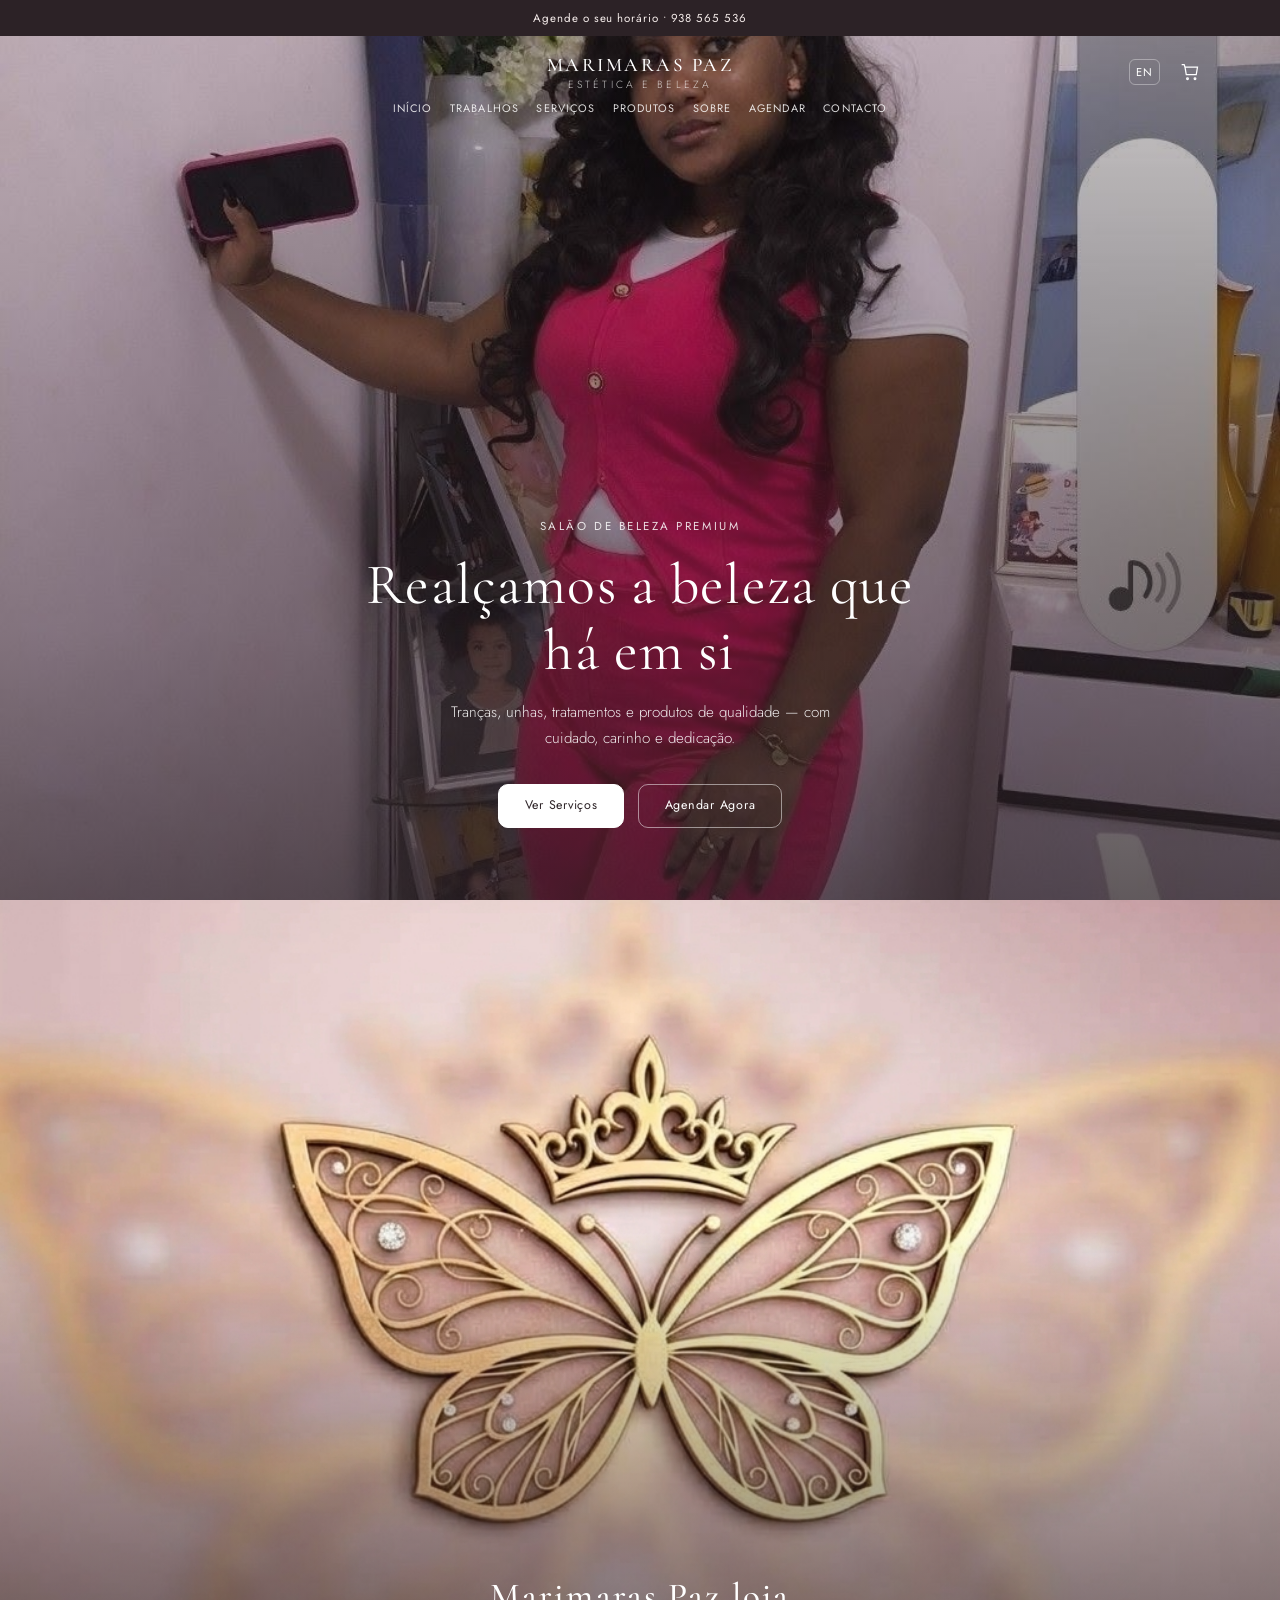
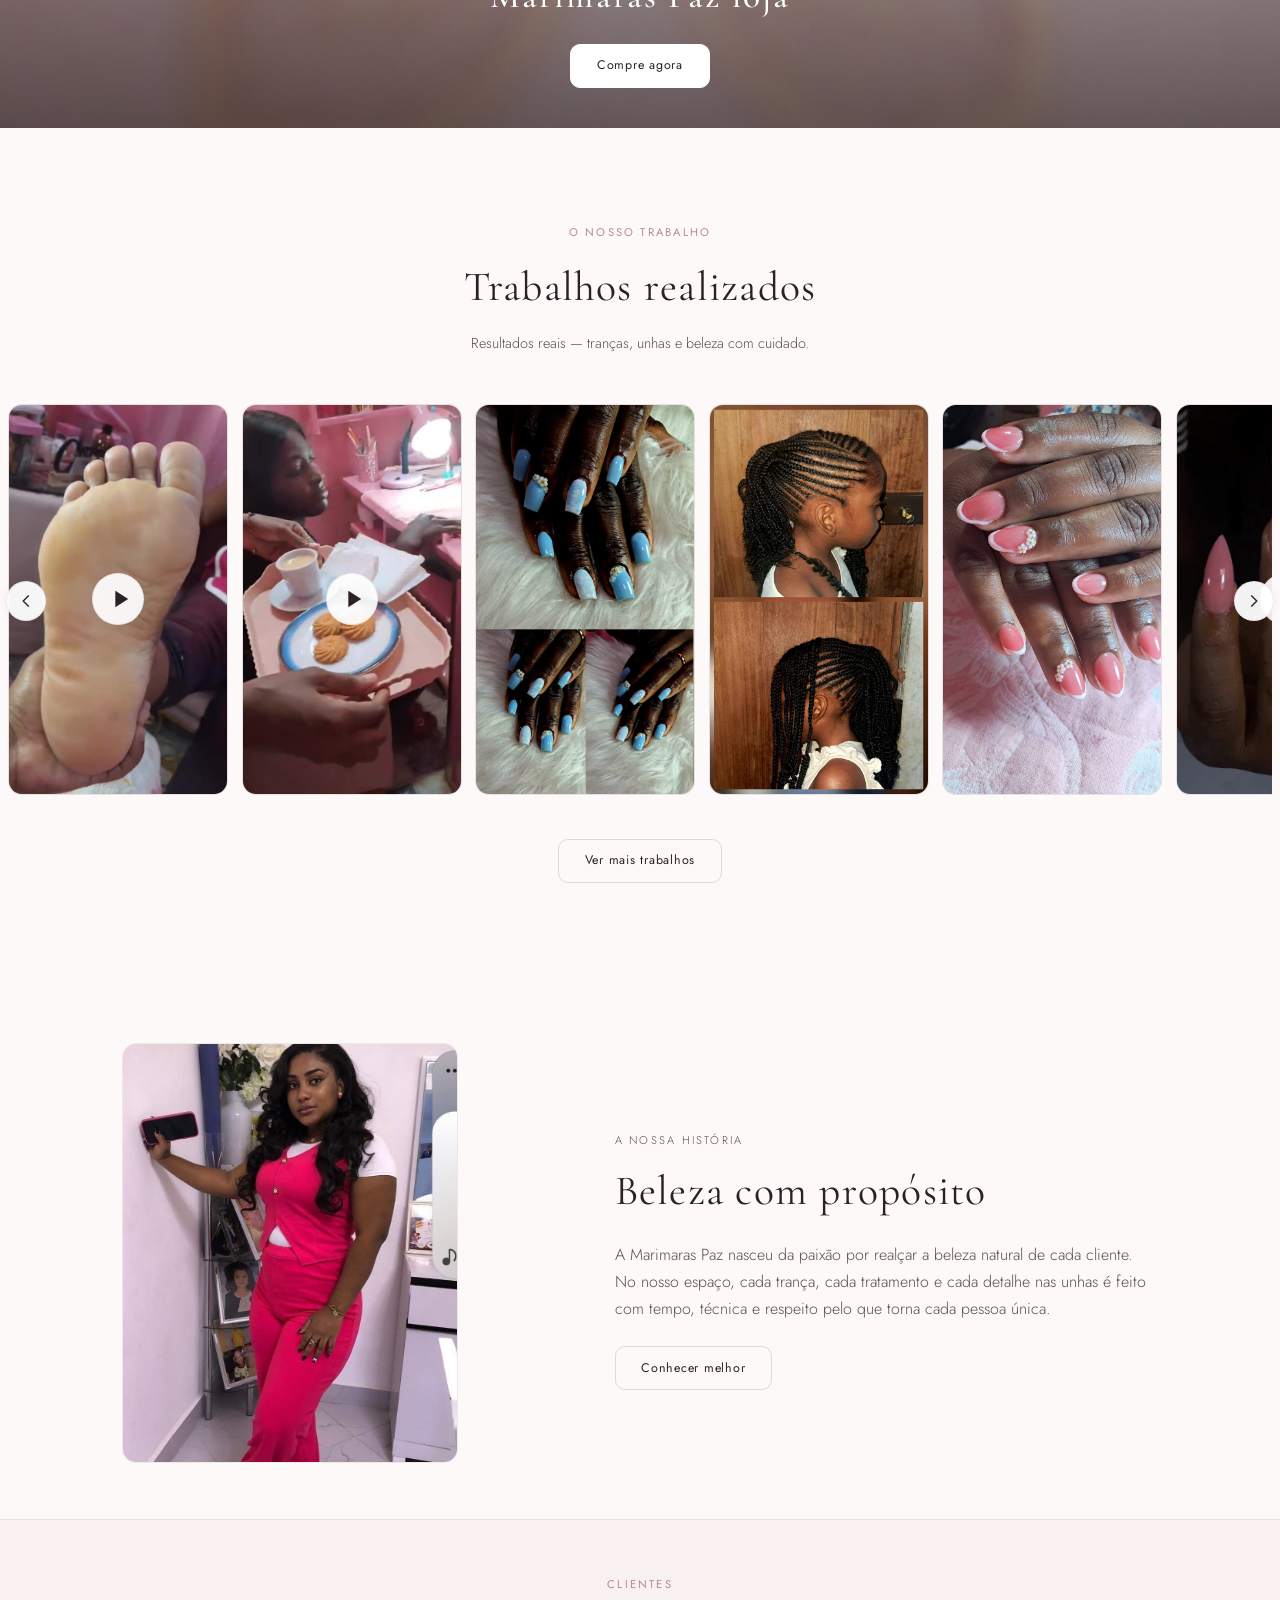
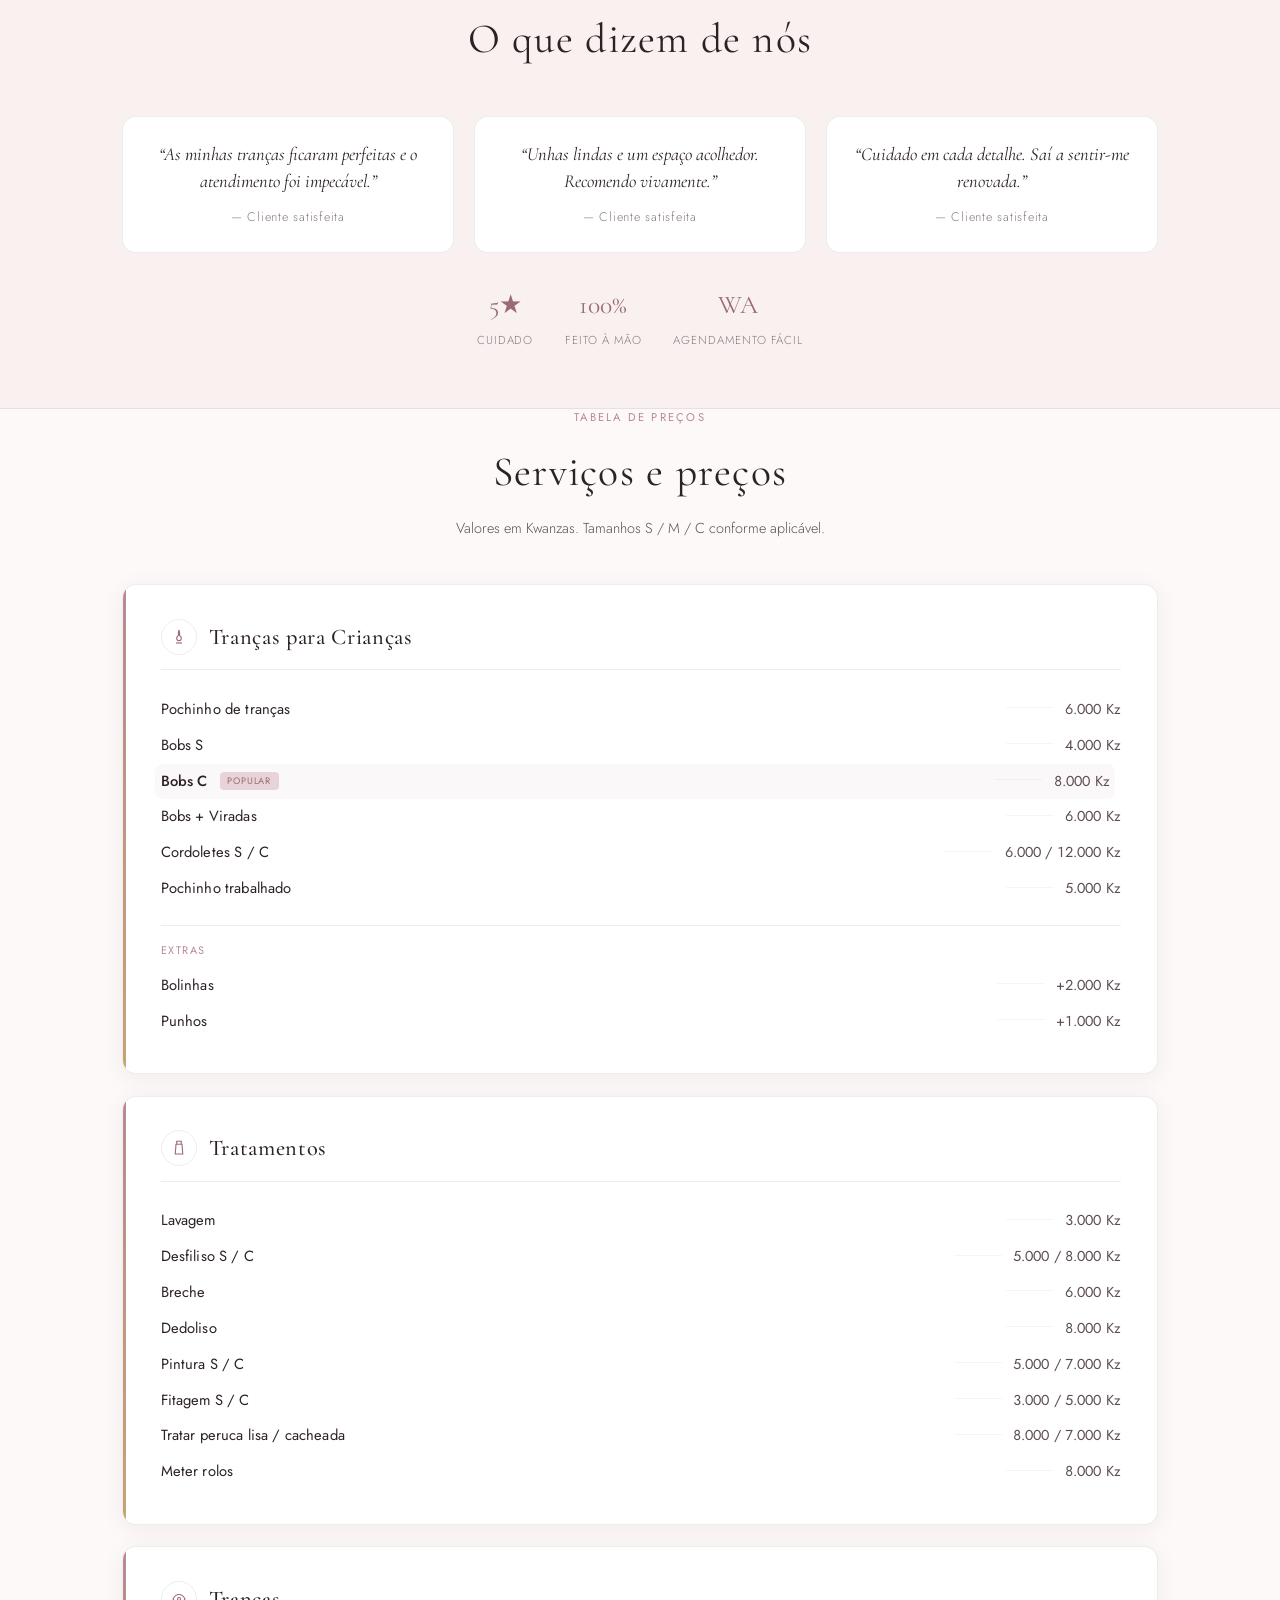
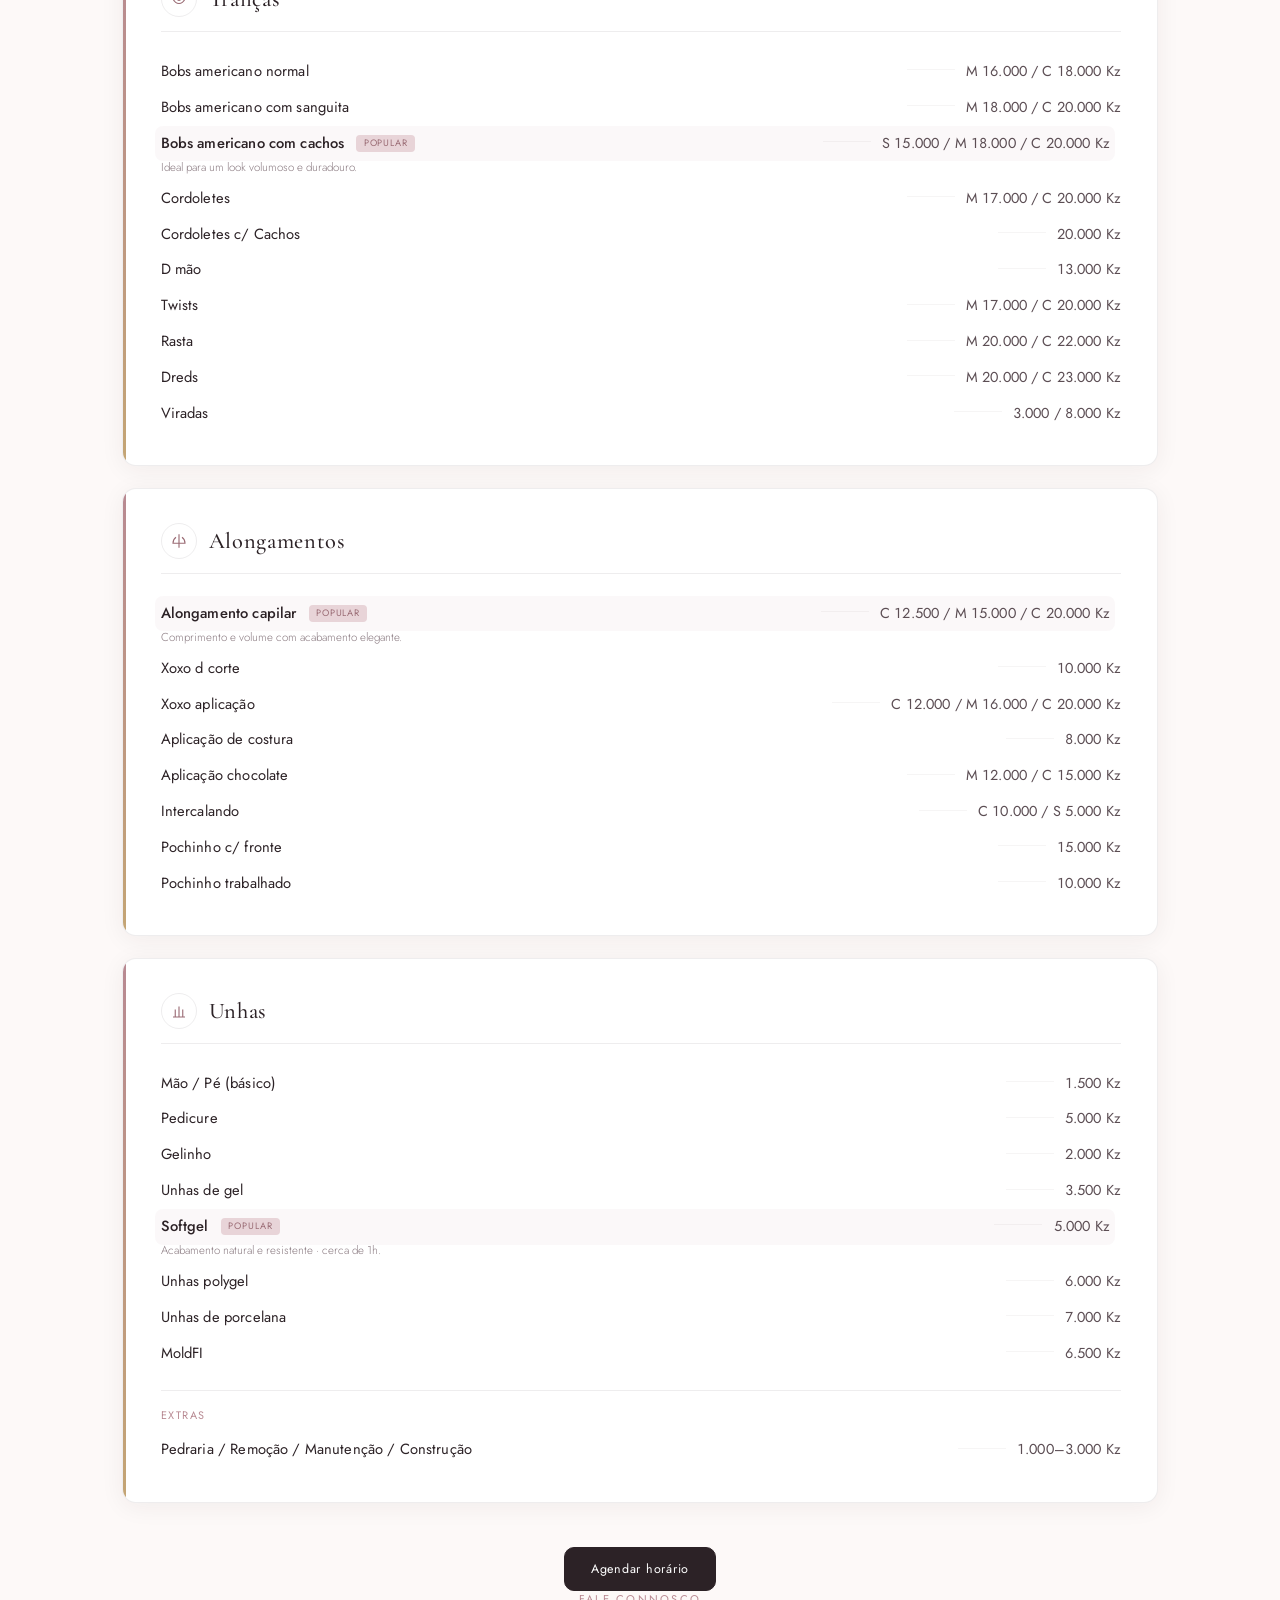
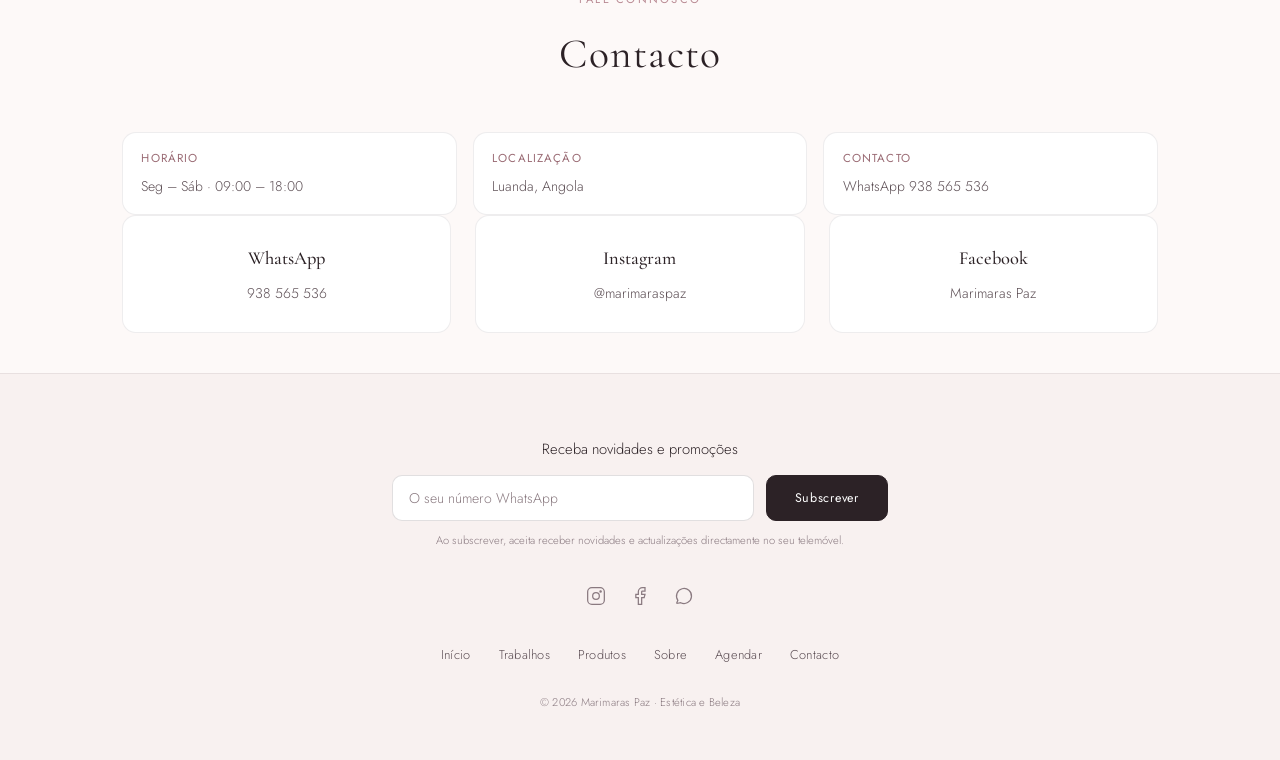
==== Marimaraspaz/index.html @ 2e81cbb5 "up" ====
<!DOCTYPE html>
<html lang="pt">
<head>
  <meta charset="UTF-8">
  <meta name="viewport" content="width=device-width, initial-scale=1.0">
  <meta name="description" content="Marimaras Paz Estética e Beleza — Salão de beleza premium em Angola. Tranças, unhas, tratamentos e produtos de qualidade.">
  <meta property="og:title" content="Marimaras Paz | Estética e Beleza">
  <meta property="og:description" content="Tranças, unhas, tratamentos e produtos — com cuidado, carinho e dedicação.">
  <meta property="og:image" content="assets/logo.jpg">
  <meta property="og:type" content="website">
  <meta name="theme-color" content="#B88992">
  <title>Marimaras Paz | Estética e Beleza</title>
  <script type="application/ld+json">
  {
    "@context": "https://schema.org",
    "@type": "BeautySalon",
    "name": "Marimaras Paz",
    "description": "Estética e beleza — tranças, unhas, tratamentos e produtos.",
    "url": "https://marimaraspaz.workers.dev/",
    "telephone": "+244938565536",
    "image": "assets/logo.jpg",
    "address": {
      "@type": "PostalAddress",
      "addressLocality": "Luanda",
      "addressCountry": "AO"
    },
    "openingHoursSpecification": {
      "@type": "OpeningHoursSpecification",
      "dayOfWeek": ["Monday","Tuesday","Wednesday","Thursday","Friday","Saturday"],
      "opens": "09:00",
      "closes": "18:00"
    }
  }
  </script>
  <link rel="preconnect" href="https://fonts.googleapis.com">
  <link rel="preconnect" href="https://fonts.gstatic.com" crossorigin>
  <link href="https://fonts.googleapis.com/css2?family=Cormorant+Garamond:ital,wght@0,300;0,400;0,500;0,600;1,400&family=Jost:wght@300;400;500&display=swap" rel="stylesheet">
    <link rel="icon" href="assets/favicon.ico" sizes="any">
  <link rel="icon" type="image/png" sizes="32x32" href="assets/favicon-32.png">
  <link rel="icon" type="image/png" sizes="16x16" href="assets/favicon-16.png">
  <link rel="apple-touch-icon" sizes="180x180" href="assets/apple-touch-icon.png">
  <link rel="manifest" href="site.webmanifest">
  <link rel="stylesheet" href="styles.css">
</head>
<body class="page-home">
  <div class="announce-bar" id="announceBar">
    <a href="booking.html" class="announce-link" data-i18n="announce">Agende o seu horário • 938 565 536</a>
  </div>

  <header class="site-header" id="siteHeader">
    <div class="header-inner">
      <button class="hamburger" id="hamburger" aria-label="Menu" aria-expanded="false">
        <span class="ham-line"></span>
        <span class="ham-line"></span>
        <span class="ham-line"></span>
      </button>

      <a href="index.html" class="brand">
        <span class="brand-primary">MARIMARAS PAZ</span>
        <span class="brand-secondary">ESTÉTICA E BELEZA</span>
      </a>

      <nav class="desktop-nav" aria-label="Principal">
        <a href="index.html" data-i18n="nav_home">Início</a>
        <a href="works.html" data-i18n="nav_works">Trabalhos</a>
        <a href="#servicos" data-i18n="nav_services">Serviços</a>
        <a href="products.html" data-i18n="nav_products">Produtos</a>
        <a href="about.html" data-i18n="nav_about">Sobre</a>
        <a href="booking.html" data-i18n="nav_book">Agendar</a>
        <a href="#contacto" data-i18n="nav_contact">Contacto</a>
      </nav>

      <div class="header-actions">
        <button class="lang-toggle" id="langToggle" aria-label="Toggle language">EN</button>
        <button class="cart-btn" id="cartBtn" aria-label="Carrinho">
          <svg width="20" height="20" viewBox="0 0 24 24" fill="none" stroke="currentColor" stroke-width="1.5"><path d="M6 6h15l-1.5 9h-12z"/><circle cx="9" cy="20" r="1"/><circle cx="18" cy="20" r="1"/><path d="M6 6L5 3H2"/></svg>
          <span class="cart-count" data-count="0"></span>
        </button>
      </div>
    </div>
  </header>

  <!-- Mobile Drawer -->
  <div class="drawer-overlay" id="drawerOverlay"></div>
  <aside class="drawer" id="drawer" aria-hidden="true">
    <div class="drawer-header">
      <div class="drawer-brand">
        <span class="brand-primary">MARIMARAS PAZ</span>
        <span class="brand-secondary">ESTÉTICA E BELEZA</span>
      </div>
      <button class="drawer-close" id="drawerClose" aria-label="Fechar">
        <svg width="22" height="22" viewBox="0 0 24 24" fill="none" stroke="currentColor" stroke-width="1.5"><path d="M18 6L6 18M6 6l12 12"/></svg>
      </button>
    </div>
    <nav class="drawer-nav">
      <a href="index.html" data-i18n="nav_home">Início</a>
      <a href="works.html" data-i18n="nav_works">Trabalhos</a>
      <a href="#servicos" data-i18n="nav_services">Serviços</a>
      <a href="products.html" data-i18n="nav_products">Produtos</a>
      <a href="about.html" data-i18n="nav_about">Sobre</a>
        <a href="booking.html" data-i18n="nav_book">Agendar</a>
      <a href="#contacto" data-i18n="nav_contact">Contacto</a>
    </nav>
    <div class="drawer-footer">
      <a href="booking.html" class="btn btn-primary" data-i18n="cta_book">Agendar horário</a>
      <div class="drawer-social">
        <a href="https://www.instagram.com/marimaraspaz/" target="_blank" rel="noopener" aria-label="Instagram">
          <svg width="20" height="20" viewBox="0 0 24 24" fill="none" stroke="currentColor" stroke-width="1.5"><rect x="2" y="2" width="20" height="20" rx="5"/><circle cx="12" cy="12" r="4"/><circle cx="17.5" cy="6.5" r="0.8" fill="currentColor"/></svg>
        </a>
        <a href="https://www.facebook.com/profile.php?id=61579383685594" target="_blank" rel="noopener" aria-label="Facebook">
          <svg width="20" height="20" viewBox="0 0 24 24" fill="none" stroke="currentColor" stroke-width="1.5"><path d="M18 2h-3a5 5 0 0 0-5 5v3H7v4h3v8h4v-8h3l1-4h-4V7a1 1 0 0 1 1-1h3z"/></svg>
        </a>
      </div>
    </div>
  </aside>

  <!-- Cart Panel -->
  <div class="cart-overlay" id="cartOverlay"></div>
  <aside class="cart-panel" id="cartPanel">
    <div class="cart-header">
      <h2 data-i18n="cart_title">Carrinho</h2>
      <button class="cart-close" id="cartClose" aria-label="Fechar">
        <svg width="20" height="20" viewBox="0 0 24 24" fill="none" stroke="currentColor" stroke-width="1.5"><path d="M18 6L6 18M6 6l12 12"/></svg>
      </button>
    </div>
    <div class="cart-items" id="cartItems">
      <p class="cart-empty" data-i18n="cart_empty">O seu carrinho está vazio</p>
    </div>
    <div class="cart-footer">
      <div class="cart-total">
        <span data-i18n="cart_total">Total</span>
        <span id="cartTotal">0 Kz</span>
      </div>
      <a href="checkout.html" class="btn btn-primary" data-i18n="cart_checkout">Finalizar compra</a>
      <button type="button" class="btn btn-ghost" id="clearCartBtn" data-i18n="cart_clear">Limpar carrinho</button>
      <button type="button" class="btn btn-ghost cart-continue" data-close-cart data-i18n="cart_continue">Continuar a comprar</button>
    </div>
  </aside>

  <main>
    <!-- Hero: image first, then video -->
    <section class="hero" id="inicio">
      <div class="hero-media">
        <img src="assets/hero.jpg" alt="Marimaras Paz" id="heroImg">
        <video id="heroVideo" muted loop playsinline webkit-playsinline autoplay preload="auto" disablepictureinpicture>
          <source src="assets/salon-tour.mp4" type="video/mp4">
        </video>
      </div>
      <div class="hero-overlay"></div>
      <div class="hero-content">
        <p class="hero-eyebrow" data-i18n="hero_eyebrow">Salão de Beleza Premium</p>
        <h1 class="hero-title" data-i18n="hero_title">Realçamos a beleza que há em si</h1>
        <p class="hero-sub" data-i18n="hero_sub">Tranças, unhas, tratamentos e produtos de qualidade — com cuidado, carinho e dedicação.</p>
        <div class="hero-ctas">
          <a href="#servicos" class="btn btn-primary" data-i18n="cta_services">Ver Serviços</a>
          <a href="booking.html" class="btn btn-outline" data-i18n="cta_now">Agendar Agora</a>
        </div>
      </div>
    </section>

    <!-- Store full-bleed card -->
    <section class="store-section" id="loja">
      <div class="store-card">
        <img src="assets/loja.jpeg" alt="Marimaras Paz Loja">
        <div class="store-card-overlay"></div>
        <div class="store-card-content">
          <h2 class="store-card-title" data-i18n="store_title">Marimaras Paz loja</h2>
          <a href="products.html" class="btn btn-primary" data-i18n="cta_shop">Compre agora</a>
        </div>
      </div>
    </section>

    <!-- Works carousel -->
    <section class="works-teaser" id="trabalhos">
      <div class="container">
        <header class="section-header">
          <p class="section-eyebrow" data-i18n="works_eyebrow">O nosso trabalho</p>
          <h2 class="section-title" data-i18n="works_title">Trabalhos realizados</h2>
          <p class="section-desc" data-i18n="works_desc">Resultados reais — tranças, unhas e beleza com cuidado.</p>
        </header>
      </div>

      <div class="works-carousel-wrap">
        <button type="button" class="works-nav works-nav-prev" id="worksPrev" aria-label="Anterior">
          <svg width="22" height="22" viewBox="0 0 24 24" fill="none" stroke="currentColor" stroke-width="1.5"><path d="M15 18l-6-6 6-6"/></svg>
        </button>
        <button type="button" class="works-nav works-nav-next" id="worksNext" aria-label="Seguinte">
          <svg width="22" height="22" viewBox="0 0 24 24" fill="none" stroke="currentColor" stroke-width="1.5"><path d="M9 18l6-6-6-6"/></svg>
        </button>

        <div class="works-carousel" id="worksCarousel">
          <div class="works-slide works-slide-video" data-video="assets/work-pedicure.mp4">
            <img src="assets/poster-pedi.jpg" alt="Pedicure" loading="lazy">
            <button type="button" class="works-play" aria-label="Reproduzir vídeo">
              <svg width="28" height="28" viewBox="0 0 24 24" fill="currentColor"><path d="M8 5v14l11-7z"/></svg>
            </button>
            <video preload="none" playsinline></video>
          </div>
          <div class="works-slide works-slide-video" data-video="assets/work-hospitality.mp4">
            <img src="assets/poster-hospitality.jpg" alt="Hospitalidade — café e biscoitos" loading="lazy">
            <button type="button" class="works-play" aria-label="Reproduzir vídeo">
              <svg width="28" height="28" viewBox="0 0 24 24" fill="currentColor"><path d="M8 5v14l11-7z"/></svg>
            </button>
            <video preload="none" playsinline></video>
          </div>

          <div class="works-slide"><img src="assets/w-nails-blue-floral.jpg" alt="Unhas azuis" loading="lazy"></div>
          <div class="works-slide"><img src="assets/w-braids-kids-cornrows.jpg" alt="Tranças infantis" loading="lazy"></div>
          <div class="works-slide"><img src="assets/w-nails-french-pink.jpg" alt="French rosa" loading="lazy"></div>
          <div class="works-slide works-slide-video" data-video="assets/work-nails-stiletto.mp4">
            <img src="assets/poster-nails.jpg" alt="Alongamento stiletto rosa" loading="lazy">
            <button type="button" class="works-play" aria-label="Reproduzir vídeo">
              <svg width="28" height="28" viewBox="0 0 24 24" fill="currentColor"><path d="M8 5v14l11-7z"/></svg>
            </button>
            <video preload="none" playsinline></video>
        </div>
          <div class="works-slide"><img src="assets/w-nails-burgundy.jpg" alt="Burgundy" loading="lazy"></div>
          <div class="works-slide"><img src="assets/w-hair-before-after.jpg" alt="Antes e depois" loading="lazy"></div>
          <div class="works-slide"><img src="assets/w-nails-ombre-white.jpg" alt="Ombré" loading="lazy"></div>
          <div class="works-slide"><img src="assets/w-nails-french-collage.jpg" alt="French collage" loading="lazy"></div>
          <div class="works-slide"><img src="assets/w-hair-bob-layers.jpg" alt="Bob" loading="lazy"></div>
          <div class="works-slide"><img src="assets/w-braids-girl-long.jpg" alt="Tranças longas" loading="lazy"></div>
          <div class="works-slide"><img src="assets/w-braids-box-short.jpg" alt="Box braids" loading="lazy"></div>
          <div class="works-slide"><img src="assets/w-hair-long-straight.jpg" alt="Alongamento" loading="lazy"></div>
          <div class="works-slide"><img src="assets/w-client-short-natural.jpg" alt="Cliente" loading="lazy"></div>
          <div class="works-slide"><img src="assets/w-nails-red-gelinho.jpg" alt="Gelinho" loading="lazy"></div>
          <div class="works-slide"><img src="assets/w-hair-bun-kids.jpg" alt="Coque" loading="lazy"></div>
          <div class="works-slide"><img src="assets/w-braids-viradas-men.jpg" alt="Viradas" loading="lazy"></div>
          <div class="works-slide"><img src="assets/w-hair-straight-silk.jpg" alt="Cabelo liso" loading="lazy"></div>
        </div>
      </div>

      <div class="container" style="text-align:center;padding:1.75rem 0 0.5rem;">
        <a href="works.html" class="btn btn-outline" data-i18n="cta_more_works">Ver mais trabalhos</a>
      </div>
    </section>


    <!-- About teaser -->
    <section class="about-teaser" id="sobre">
      <div class="container about-teaser-grid">
        <div class="about-teaser-img">
          <img src="assets/hero.jpg" alt="Marimaras Paz" width="800" height="1000" loading="lazy">
        </div>
        <div class="about-teaser-text">
          <p class="section-eyebrow" data-i18n="about_eyebrow">A nossa história</p>
          <h2 class="section-title" data-i18n="about_heading">Beleza com propósito</h2>
          <p data-i18n="about_p1">A Marimaras Paz nasceu da paixão por realçar a beleza natural de cada cliente. Cada trança, tratamento e detalhe é feito com tempo, técnica e carinho.</p>
          <a href="about.html" class="btn btn-outline" data-i18n="about_more">Conhecer melhor</a>
        </div>
      </div>
    </section>

    <!-- Trust -->
    <section class="trust-section" id="testemunhos">
      <div class="container">
        <header class="section-header">
          <p class="section-eyebrow" data-i18n="trust_eyebrow">Clientes</p>
          <h2 class="section-title" data-i18n="trust_title">O que dizem de nós</h2>
        </header>
        <div class="trust-grid">
          <blockquote class="trust-card">
            <p class="trust-quote"><span data-i18n="trust_q1">“As minhas tranças ficaram perfeitas e o atendimento foi impecável.”</span></p>
            <footer class="trust-author"><span data-i18n="trust_author">— Cliente satisfeita</span></footer>
          </blockquote>
          <blockquote class="trust-card">
            <p class="trust-quote"><span data-i18n="trust_q2">“Unhas lindas e um espaço acolhedor. Recomendo vivamente.”</span></p>
            <footer class="trust-author"><span data-i18n="trust_author">— Cliente satisfeita</span></footer>
          </blockquote>
          <blockquote class="trust-card">
            <p class="trust-quote"><span data-i18n="trust_q3">“Cuidado em cada detalhe. Saí a sentir-me renovada.”</span></p>
            <footer class="trust-author"><span data-i18n="trust_author">— Cliente satisfeita</span></footer>
          </blockquote>
        </div>
        <div class="trust-stats">
          <div class="trust-stat"><strong>5★</strong><span data-i18n="stat_care">Cuidado</span></div>
          <div class="trust-stat"><strong>100%</strong><span data-i18n="stat_hand">Feito à mão</span></div>
          <div class="trust-stat"><strong>WA</strong><span data-i18n="stat_book">Agendamento fácil</span></div>
        </div>
      </div>
    </section>

    <!-- Services & prices -->
    <section class="services-section" id="servicos">
      <div class="container">
        <header class="section-header">
          <p class="section-eyebrow" data-i18n="prices_eyebrow">Tabela de preços</p>
          <h2 class="section-title" data-i18n="prices_title">Serviços e preços</h2>
          <p class="section-desc" data-i18n="prices_desc">Valores em Kwanzas. Tamanhos S / M / C conforme aplicável.</p>
        </header>

        <div class="price-block">
          <div class="price-block-header">
            <div class="price-block-icon" aria-hidden="true">
              <svg width="18" height="18" viewBox="0 0 24 24" fill="none" stroke="currentColor" stroke-width="1.5"><path d="M12 3c.5 2 2 4 0 7-2 0-3 2-3 4a3 3 0 006 0c0-2-1-4-3-4-2-3-.5-5 0-7z"/><path d="M8 20h8"/></svg>
            </div>
            <h3 class="price-block-title" data-i18n="cat_kids">Tranças para Crianças</h3>
          </div>
          <div class="price-row"><span>Pochinho de tranças</span><span class="dots"></span><span>6.000 Kz</span></div>
          <div class="price-row"><span>Bobs S</span><span class="dots"></span><span>4.000 Kz</span></div>
          <div class="price-row popular"><span>Bobs C <em class="price-badge" data-i18n="popular">Popular</em></span><span class="dots"></span><span>8.000 Kz</span></div>
          <div class="price-row"><span>Bobs + Viradas</span><span class="dots"></span><span>6.000 Kz</span></div>
          <div class="price-row"><span>Cordoletes S / C</span><span class="dots"></span><span>6.000 / 12.000 Kz</span></div>
          <div class="price-row"><span>Pochinho trabalhado</span><span class="dots"></span><span>5.000 Kz</span></div>
          <div class="extras"><p class="extras-label" data-i18n="extras">Extras</p>
            <div class="price-row"><span>Bolinhas</span><span class="dots"></span><span>+2.000 Kz</span></div>
            <div class="price-row"><span>Punhos</span><span class="dots"></span><span>+1.000 Kz</span></div>
          </div>
        </div>

        <div class="price-block">
          <div class="price-block-header">
            <div class="price-block-icon" aria-hidden="true">
              <svg width="18" height="18" viewBox="0 0 24 24" fill="none" stroke="currentColor" stroke-width="1.5"><path d="M9 3h6v4H9zM8 7h8l1 13H7L8 7z"/></svg>
            </div>
            <h3 class="price-block-title" data-i18n="cat_treat">Tratamentos</h3>
          </div>
          <div class="price-row"><span>Lavagem</span><span class="dots"></span><span>3.000 Kz</span></div>
          <div class="price-row"><span>Desfiliso S / C</span><span class="dots"></span><span>5.000 / 8.000 Kz</span></div>
          <div class="price-row"><span>Breche</span><span class="dots"></span><span>6.000 Kz</span></div>
          <div class="price-row"><span>Dedoliso</span><span class="dots"></span><span>8.000 Kz</span></div>
          <div class="price-row"><span>Pintura S / C</span><span class="dots"></span><span>5.000 / 7.000 Kz</span></div>
          <div class="price-row"><span>Fitagem S / C</span><span class="dots"></span><span>3.000 / 5.000 Kz</span></div>
          <div class="price-row"><span>Tratar peruca lisa / cacheada</span><span class="dots"></span><span>8.000 / 7.000 Kz</span></div>
          <div class="price-row"><span>Meter rolos</span><span class="dots"></span><span>8.000 Kz</span></div>
        </div>

        <div class="price-block">
          <div class="price-block-header">
            <div class="price-block-icon" aria-hidden="true">
              <svg width="18" height="18" viewBox="0 0 24 24" fill="none" stroke="currentColor" stroke-width="1.5"><path d="M4 12c2-4 4-6 8-6s6 2 8 6c-2 4-4 6-8 6s-6-2-8-6z"/><circle cx="12" cy="12" r="2"/></svg>
            </div>
            <h3 class="price-block-title" data-i18n="cat_braids">Tranças</h3>
          </div>
          <div class="price-row"><span>Bobs americano normal</span><span class="dots"></span><span>M 16.000 / C 18.000 Kz</span></div>
          <div class="price-row"><span>Bobs americano com sanguita</span><span class="dots"></span><span>M 18.000 / C 20.000 Kz</span></div>
          <div class="price-row popular"><span>Bobs americano com cachos <em class="price-badge" data-i18n="popular">Popular</em></span><span class="dots"></span><span>S 15.000 / M 18.000 / C 20.000 Kz</span></div>
          <p class="price-blurb"><span data-i18n="blurb_bobs">Ideal para um look volumoso e duradouro.</span></p>
          <div class="price-row"><span>Cordoletes</span><span class="dots"></span><span>M 17.000 / C 20.000 Kz</span></div>
          <div class="price-row"><span>Cordoletes c/ Cachos</span><span class="dots"></span><span>20.000 Kz</span></div>
          <div class="price-row"><span>D mão</span><span class="dots"></span><span>13.000 Kz</span></div>
          <div class="price-row"><span>Twists</span><span class="dots"></span><span>M 17.000 / C 20.000 Kz</span></div>
          <div class="price-row"><span>Rasta</span><span class="dots"></span><span>M 20.000 / C 22.000 Kz</span></div>
          <div class="price-row"><span>Dreds</span><span class="dots"></span><span>M 20.000 / C 23.000 Kz</span></div>
          <div class="price-row"><span>Viradas</span><span class="dots"></span><span>3.000 / 8.000 Kz</span></div>
        </div>

        <div class="price-block">
          <div class="price-block-header">
            <div class="price-block-icon" aria-hidden="true">
              <svg width="18" height="18" viewBox="0 0 24 24" fill="none" stroke="currentColor" stroke-width="1.5"><path d="M12 3v18M8 7c-3 2-4 5-4 8h16c0-3-1-6-4-8"/></svg>
            </div>
            <h3 class="price-block-title" data-i18n="cat_ext">Alongamentos</h3>
          </div>
          <div class="price-row popular"><span>Alongamento capilar <em class="price-badge" data-i18n="popular">Popular</em></span><span class="dots"></span><span>C 12.500 / M 15.000 / C 20.000 Kz</span></div>
          <p class="price-blurb"><span data-i18n="blurb_ext">Comprimento e volume com acabamento elegante.</span></p>
          <div class="price-row"><span>Xoxo d corte</span><span class="dots"></span><span>10.000 Kz</span></div>
          <div class="price-row"><span>Xoxo aplicação</span><span class="dots"></span><span>C 12.000 / M 16.000 / C 20.000 Kz</span></div>
          <div class="price-row"><span>Aplicação de costura</span><span class="dots"></span><span>8.000 Kz</span></div>
          <div class="price-row"><span>Aplicação chocolate</span><span class="dots"></span><span>M 12.000 / C 15.000 Kz</span></div>
          <div class="price-row"><span>Intercalando</span><span class="dots"></span><span>C 10.000 / S 5.000 Kz</span></div>
          <div class="price-row"><span>Pochinho c/ fronte</span><span class="dots"></span><span>15.000 Kz</span></div>
          <div class="price-row"><span>Pochinho trabalhado</span><span class="dots"></span><span>10.000 Kz</span></div>
        </div>

        <div class="price-block">
          <div class="price-block-header">
            <div class="price-block-icon" aria-hidden="true">
              <svg width="18" height="18" viewBox="0 0 24 24" fill="none" stroke="currentColor" stroke-width="1.5"><path d="M7 10v10M12 6v14M17 10v10M4 20h16"/></svg>
            </div>
            <h3 class="price-block-title" data-i18n="cat_nails">Unhas</h3>
          </div>
          <div class="price-row"><span>Mão / Pé (básico)</span><span class="dots"></span><span>1.500 Kz</span></div>
          <div class="price-row"><span>Pedicure</span><span class="dots"></span><span>5.000 Kz</span></div>
          <div class="price-row"><span>Gelinho</span><span class="dots"></span><span>2.000 Kz</span></div>
          <div class="price-row"><span>Unhas de gel</span><span class="dots"></span><span>3.500 Kz</span></div>
          <div class="price-row popular"><span>Softgel <em class="price-badge" data-i18n="popular">Popular</em></span><span class="dots"></span><span>5.000 Kz</span></div>
          <p class="price-blurb"><span data-i18n="blurb_softgel">Acabamento natural e resistente · cerca de 1h.</span></p>
          <div class="price-row"><span>Unhas polygel</span><span class="dots"></span><span>6.000 Kz</span></div>
          <div class="price-row"><span>Unhas de porcelana</span><span class="dots"></span><span>7.000 Kz</span></div>
          <div class="price-row"><span>MoldFI</span><span class="dots"></span><span>6.500 Kz</span></div>
          <div class="extras"><p class="extras-label" data-i18n="extras">Extras</p>
            <div class="price-row"><span>Pedraria / Remoção / Manutenção / Construção</span><span class="dots"></span><span>1.000–3.000 Kz</span></div>
          </div>
        </div>

        <div class="section-cta">
          <a href="booking.html" class="btn btn-primary" data-i18n="cta_book">Agendar horário</a>
        </div>
      </div>
    </section>

    <!-- Contact -->
    <section class="contact-section" id="contacto">
      <div class="container">
        <header class="section-header">
          <p class="section-eyebrow" data-i18n="contact_title">Fale connosco</p>
          <h2 class="section-title" data-i18n="contact_heading">Contacto</h2>
        </header>

        <div class="info-strip">
          <div class="info-pill">
            <strong data-i18n="info_hours_label">Horário</strong>
            <span data-i18n="info_hours">Seg – Sáb · 09:00 – 18:00</span>
          </div>
          <div class="info-pill">
            <strong data-i18n="info_place_label">Localização</strong>
            <span data-i18n="info_place">Luanda, Angola</span>
          </div>
          <div class="info-pill">
            <strong data-i18n="info_phone_label">Contacto</strong>
            <span>WhatsApp 938 565 536</span>
          </div>
        </div>

        <div class="contact-grid">
          <a class="contact-card" href="https://wa.me/244938565536" target="_blank" rel="noopener">
            <h3>WhatsApp</h3>
            <p>938 565 536</p>
          </a>
          <a class="contact-card" href="https://www.instagram.com/marimaraspaz/" target="_blank" rel="noopener">
            <h3>Instagram</h3>
            <p>@marimaraspaz</p>
          </a>
          <a class="contact-card" href="https://www.facebook.com/profile.php?id=61579383685594" target="_blank" rel="noopener">
            <h3>Facebook</h3>
            <p>Marimaras Paz</p>
          </a>
        </div>
      </div>
    </section>
  </main>

  <footer class="site-footer">
    <div class="container footer-inner">
      <div class="footer-signup">
        <span class="footer-label" data-i18n="footer_signup">Receba novidades e promoções</span>
        <form class="newsletter-form" id="whatsappSubscribe" action="#" method="post">
          <input type="tel" name="whatsapp" id="subWhatsapp" inputmode="tel" autocomplete="tel"
            placeholder="O seu número WhatsApp" data-i18n-placeholder="footer_phone_ph" required aria-label="Número WhatsApp">
          <button type="submit" class="btn btn-primary" data-i18n="footer_subscribe">Subscrever</button>
        </form>
        <p class="footer-legal-note" data-i18n="footer_legal">Ao subscrever, aceita receber novidades e actualizações directamente no seu telemóvel.</p>
      </div>
      <div class="footer-social">
        <a href="https://www.instagram.com/marimaraspaz/" target="_blank" rel="noopener" aria-label="Instagram">
          <svg width="20" height="20" viewBox="0 0 24 24" fill="none" stroke="currentColor" stroke-width="1.5"><rect x="2" y="2" width="20" height="20" rx="5"/><circle cx="12" cy="12" r="4"/><circle cx="17.5" cy="6.5" r="0.8" fill="currentColor"/></svg>
        </a>
        <a href="https://www.facebook.com/profile.php?id=61579383685594" target="_blank" rel="noopener" aria-label="Facebook">
          <svg width="20" height="20" viewBox="0 0 24 24" fill="none" stroke="currentColor" stroke-width="1.5"><path d="M18 2h-3a5 5 0 0 0-5 5v3H7v4h3v8h4v-8h3l1-4h-4V7a1 1 0 0 1 1-1h3z"/></svg>
        </a>
        <a href="https://wa.me/244938565536" target="_blank" rel="noopener" aria-label="WhatsApp">
          <svg width="20" height="20" viewBox="0 0 24 24" fill="none" stroke="currentColor" stroke-width="1.5"><path d="M3 21l1.65-3.8a9 9 0 1 1 3.4 2.9L3 21"/></svg>
        </a>
      </div>
      <nav class="footer-links">
        <a href="index.html" data-i18n="nav_home">Início</a>
        <a href="works.html" data-i18n="nav_works">Trabalhos</a>
        <a href="products.html" data-i18n="nav_products">Produtos</a>
        <a href="about.html" data-i18n="nav_about">Sobre</a>
        <a href="booking.html" data-i18n="nav_book">Agendar</a>
        <a href="index.html#contacto" data-i18n="nav_contact">Contacto</a>
      </nav>
      <p class="copyright"><span data-i18n="footer_copy">© 2026 Marimaras Paz · Estética e Beleza</span></p>
    </div>
  </footer>
<script src="main.js?v=improve-1"></script>
</body>
</html>
---- Marimaraspaz/styles.css ----
/* ============================================
   Marimaras Paz — Luxury Beauty Salon
   Mobile-first · Thin lines · Quiet elegance
   ============================================ */

:root {
  --bg: #fdf9f8;
  --surface: #ffffff;
  --surface-soft: #f8f1f0;
  --text: #2c2226;
  --text-soft: #5c4e54;
  --muted: #8a7a80;
  --accent: #b88992;
  --accent-dark: #9a6b74;
  --accent-soft: #e8d4d8;
  --gold: #c4a574;
  --announce-bg: #2c2226;
  --announce-text: #f5ecea;
  --border: rgba(44, 34, 38, 0.08);
  --border-strong: rgba(44, 34, 38, 0.14);
  --radius: 14px;
  --btn-radius: 10px;
  --header-h: 72px;
  --announce-h: 36px;
  --font-display: 'Cormorant Garamond', Georgia, serif;
  --font-ui: 'Jost', system-ui, sans-serif;
  --shadow-soft: 0 4px 24px rgba(44, 34, 38, 0.06);
  --transition: 0.3s cubic-bezier(0.4, 0, 0.2, 1);
  --success: #2d6a4f;
  --danger: #9b2c2c;
}

*, *::before, *::after { box-sizing: border-box; margin: 0; padding: 0; }

html { scroll-behavior: smooth; font-size: 16px; }

body {
  font-family: var(--font-ui);
  font-weight: 300;
  color: var(--text);
  background: var(--bg);
  line-height: 1.6;
  -webkit-font-smoothing: antialiased;
  overflow-x: hidden;
}

body.drawer-open,
body.cart-open { overflow: hidden; }

img { max-width: 100%; display: block; }
a { color: inherit; text-decoration: none; }
ul { list-style: none; }
button { font-family: inherit; cursor: pointer; border: none; background: none; }
input, select, textarea { font-family: inherit; }

.container {
  width: 100%;
  max-width: 1100px;
  margin: 0 auto;
  padding: 0 1.5rem;
}

/* Announcement */
.announce-bar {
  position: fixed;
  top: 0; left: 0; right: 0;
  height: var(--announce-h);
  background: var(--announce-bg);
  color: var(--announce-text);
  display: flex;
  align-items: center;
  justify-content: center;
  z-index: 1001;
  transition: transform var(--transition);
  font-size: 0.72rem;
  letter-spacing: 0.08em;
  font-weight: 400;
}
.announce-bar.hidden { transform: translateY(-100%); }
.announce-link { color: inherit; transition: opacity 0.2s; }
.announce-link:hover { opacity: 0.85; }

/* Header */
.site-header {
  position: fixed;
  top: var(--announce-h);
  left: 0; right: 0;
  z-index: 1000;
  height: var(--header-h);
  transition: background var(--transition), box-shadow var(--transition), border-color var(--transition), top var(--transition);
  background: transparent;
  border-bottom: 1px solid transparent;
}
.site-header.scrolled {
  background: rgba(253, 249, 248, 0.94);
  backdrop-filter: blur(12px);
  -webkit-backdrop-filter: blur(12px);
  border-bottom-color: var(--border);
  box-shadow: 0 1px 12px rgba(44, 34, 38, 0.04);
  top: 0;
}

.header-inner {
  max-width: 1200px;
  margin: 0 auto;
  padding: 0 1.25rem;
  height: 100%;
  display: grid;
  grid-template-columns: 44px 1fr 80px;
  align-items: center;
}

.brand {
  display: flex;
  flex-direction: column;
  align-items: center;
  text-align: center;
  justify-self: center;
}
.brand-primary {
  font-family: var(--font-display);
  font-weight: 500;
  font-size: 0.98rem;
  letter-spacing: 0.12em;
  line-height: 1.15;
  color: #fff;
  transition: color var(--transition);
}
.brand-secondary {
  font-family: var(--font-ui);
  font-weight: 300;
  font-size: 0.58rem;
  letter-spacing: 0.28em;
  text-transform: uppercase;
  color: rgba(255,255,255,0.75);
  margin-top: 1px;
  transition: color var(--transition);
}
.site-header.scrolled .brand-primary { color: var(--text); }
.site-header.scrolled .brand-secondary { color: var(--muted); }

body:not(.page-home):not(.page-transparent-header) .site-header {
  background: rgba(253, 249, 248, 0.96);
  backdrop-filter: blur(12px);
  border-bottom-color: var(--border);
}
body:not(.page-home):not(.page-transparent-header) .brand-primary { color: var(--text); }
body:not(.page-home):not(.page-transparent-header) .brand-secondary { color: var(--muted); }
body:not(.page-home):not(.page-transparent-header) .ham-line { background: var(--text); }
body:not(.page-home):not(.page-transparent-header) .lang-toggle {
  color: var(--text);
  border-color: var(--border-strong);
}
body:not(.page-home):not(.page-transparent-header) .cart-btn { color: var(--text); }

.hamburger {
  width: 28px; height: 28px;
  display: flex;
  flex-direction: column;
  justify-content: center;
  gap: 5px;
  padding: 4px 0;
  z-index: 10;
}
.ham-line {
  display: block;
  width: 20px;
  height: 1.2px;
  background: #fff;
  transition: transform 0.3s ease, opacity 0.3s ease, background var(--transition);
  transform-origin: center;
}
.site-header.scrolled .ham-line { background: var(--text); }
.hamburger.open .ham-line:nth-child(1) { transform: translateY(6.2px) rotate(45deg); }
.hamburger.open .ham-line:nth-child(2) { opacity: 0; }
.hamburger.open .ham-line:nth-child(3) { transform: translateY(-6.2px) rotate(-45deg); }

.desktop-nav { display: none; }

.header-actions {
  display: flex;
  align-items: center;
  justify-content: flex-end;
  gap: 0.75rem;
}
.lang-toggle {
  font-size: 0.7rem;
  letter-spacing: 0.1em;
  font-weight: 400;
  color: #fff;
  padding: 4px 6px;
  border: 1px solid rgba(255,255,255,0.35);
  border-radius: 6px;
  transition: all var(--transition);
}
.site-header.scrolled .lang-toggle {
  color: var(--text);
  border-color: var(--border-strong);
}
.lang-toggle:hover { opacity: 0.8; }

.cart-btn {
  position: relative;
  color: #fff;
  display: flex;
  align-items: center;
  justify-content: center;
  width: 36px; height: 36px;
  transition: color var(--transition);
}
.site-header.scrolled .cart-btn { color: var(--text); }
.cart-count {
  position: absolute;
  top: 2px; right: 0;
  background: var(--accent-dark);
  color: #fff;
  font-size: 0.62rem;
  font-weight: 500;
  min-width: 16px; height: 16px;
  border-radius: 50%;
  display: flex;
  align-items: center;
  justify-content: center;
  line-height: 1;
}
.cart-count:empty,
.cart-count[data-count="0"] { display: none; }

/* Drawer */
.drawer-overlay {
  position: fixed; inset: 0;
  background: rgba(20, 14, 16, 0.45);
  z-index: 1100;
  opacity: 0; visibility: hidden;
  transition: opacity 0.3s, visibility 0.3s;
}
.drawer-overlay.open { opacity: 1; visibility: visible; }

.drawer {
  position: fixed;
  top: 0; left: 0;
  width: 82%; max-width: 320px;
  height: 100%;
  background: var(--surface);
  z-index: 1101;
  transform: translateX(-100%);
  transition: transform 0.35s cubic-bezier(0.4, 0, 0.2, 1);
  display: flex;
  flex-direction: column;
  padding: 1.75rem 1.5rem;
  border-right: 1px solid var(--border);
}
.drawer.open { transform: translateX(0); }

.drawer-header {
  display: flex;
  justify-content: space-between;
  align-items: flex-start;
  margin-bottom: 2.5rem;
}
.drawer-brand .brand-primary { color: var(--text); font-size: 1rem; }
.drawer-brand .brand-secondary { color: var(--muted); font-size: 0.58rem; }
.drawer-close { color: var(--text-soft); padding: 4px; }
.drawer-close:hover { color: var(--text); }

.drawer-nav {
  display: flex;
  flex-direction: column;
  gap: 0.15rem;
  flex: 1;
}
.drawer-nav a {
  font-size: 0.78rem;
  letter-spacing: 0.14em;
  text-transform: uppercase;
  font-weight: 400;
  color: var(--text-soft);
  padding: 0.85rem 0;
  border-bottom: 1px solid var(--border);
  transition: color 0.2s;
}
.drawer-nav a:hover,
.drawer-nav a.active { color: var(--accent-dark); }

.drawer-footer { margin-top: auto; padding-top: 1.5rem; }
.drawer-footer .btn { width: 100%; margin-bottom: 1.25rem; }
.drawer-social {
  display: flex;
  justify-content: center;
  gap: 1.5rem;
}
.drawer-social a { color: var(--muted); transition: color 0.2s; }
.drawer-social a:hover { color: var(--accent-dark); }

/* Cart Panel */
.cart-overlay {
  position: fixed; inset: 0;
  background: rgba(20, 14, 16, 0.4);
  z-index: 1200;
  opacity: 0; visibility: hidden;
  transition: opacity 0.3s, visibility 0.3s;
}
.cart-overlay.open { opacity: 1; visibility: visible; }

.cart-panel {
  position: fixed;
  top: 0; right: 0;
  width: 90%; max-width: 380px;
  height: 100%;
  background: var(--surface);
  z-index: 1201;
  transform: translateX(100%);
  transition: transform 0.35s cubic-bezier(0.4, 0, 0.2, 1);
  display: flex;
  flex-direction: column;
  border-left: 1px solid var(--border);
  touch-action: pan-y;
}
.cart-panel.open { transform: translateX(0); }

.cart-header {
  display: flex;
  justify-content: space-between;
  align-items: center;
  padding: 1.25rem 1.35rem;
  border-bottom: 1px solid var(--border);
}
.cart-header h2 {
  font-family: var(--font-display);
  font-weight: 500;
  font-size: 1.25rem;
  letter-spacing: 0.04em;
}
.cart-close {
  width: 36px; height: 36px;
  display: flex;
  align-items: center;
  justify-content: center;
  color: var(--text-soft);
  border-radius: 50%;
  transition: background 0.2s, color 0.2s;
}
.cart-close:hover { background: var(--surface-soft); color: var(--text); }

.cart-items {
  flex: 1;
  overflow-y: auto;
  padding: 1rem 1.35rem;
}
.cart-empty {
  text-align: center;
  padding: 3rem 1rem;
  color: var(--muted);
  font-size: 0.9rem;
}

.cart-item {
  display: grid;
  grid-template-columns: 1fr auto;
  gap: 0.5rem 1rem;
  padding: 1rem 0;
  border-bottom: 1px solid var(--border);
}
.cart-item-name {
  font-weight: 400;
  font-size: 0.9rem;
  color: var(--text);
}
.cart-item-price {
  font-size: 0.82rem;
  color: var(--text-soft);
}
.cart-item-controls {
  display: flex;
  align-items: center;
  gap: 0.5rem;
  grid-column: 1 / -1;
}
.qty-btn {
  width: 28px; height: 28px;
  border: 1px solid var(--border-strong);
  border-radius: 6px;
  display: flex;
  align-items: center;
  justify-content: center;
  font-size: 1rem;
  color: var(--text);
  transition: background 0.2s;
}
.qty-btn:hover { background: var(--surface-soft); }
.qty-val {
  min-width: 24px;
  text-align: center;
  font-size: 0.88rem;
  font-weight: 400;
}
.cart-item-remove {
  margin-left: auto;
  font-size: 0.72rem;
  color: var(--muted);
  letter-spacing: 0.04em;
}
.cart-item-remove:hover { color: var(--danger); }

.cart-footer {
  padding: 1.25rem 1.35rem;
  border-top: 1px solid var(--border);
}
.cart-total {
  display: flex;
  justify-content: space-between;
  margin-bottom: 1rem;
  font-size: 1rem;
  font-weight: 400;
}
.cart-total span:last-child { font-weight: 500; }
.cart-footer .btn { width: 100%; margin-bottom: 0.5rem; }
.cart-footer .btn:last-child { margin-bottom: 0; }

/* Buttons */
.btn {
  display: inline-flex;
  align-items: center;
  justify-content: center;
  font-family: var(--font-ui);
  font-weight: 400;
  font-size: 0.78rem;
  letter-spacing: 0.06em;
  padding: 0.85rem 1.6rem;
  border-radius: var(--btn-radius);
  transition: all 0.25s ease;
  text-align: center;
  line-height: 1.2;
  cursor: pointer;
}
.btn-primary {
  background: var(--text);
  color: #fff;
  border: 1px solid var(--text);
}
.btn-primary:hover {
  background: var(--accent-dark);
  border-color: var(--accent-dark);
}
.btn-outline {
  background: transparent;
  color: var(--text);
  border: 1px solid var(--border-strong);
}
.btn-outline:hover {
  border-color: var(--text);
  background: rgba(44, 34, 38, 0.03);
}
.btn-sm {
  padding: 0.55rem 1.1rem;
  font-size: 0.72rem;
}
.btn-ghost {
  background: transparent;
  color: var(--text-soft);
  border: 1px solid transparent;
}
.btn-ghost:hover { color: var(--text); }

/* Hero */
.hero {
  min-height: 100vh;
  min-height: 100dvh;
  display: flex;
  flex-direction: column;
  justify-content: flex-end;
  position: relative;
  overflow: hidden;
  color: #fff;
}
.hero-media {
  position: absolute;
  inset: 0;
  z-index: 0;
}
.hero-media img,
.hero-media video {
  width: 100%;
  height: 100%;
  object-fit: cover;
  object-position: center 18%;
  position: absolute;
  inset: 0;
}

/* Mobile: slightly lower bias so full figure still feels balanced */
@media (max-width: 768px) {
  .hero-media img,
  .hero-media video {
    object-position: center 28%;
  }
}
.hero-media video {
  opacity: 0;
  transition: opacity 1.2s ease;
}
.hero-media video.active { opacity: 1; }
.hero-media img.fade-out {
  opacity: 0;
  transition: opacity 1.2s ease;
}
.hero-overlay {
  position: absolute;
  inset: 0;
  background: linear-gradient(180deg, rgba(44,34,38,0.25) 0%, rgba(44,34,38,0.55) 70%, rgba(44,34,38,0.75) 100%);
  z-index: 1;
}
.hero-content {
  position: relative;
  z-index: 2;
  padding: 0 1.5rem 4.5rem;
  max-width: 640px;
  margin: 0 auto;
  text-align: center;
  width: 100%;
}
.hero-eyebrow {
  font-size: 0.72rem;
  letter-spacing: 0.22em;
  text-transform: uppercase;
  font-weight: 400;
  opacity: 0.85;
  margin-bottom: 1rem;
}
.hero-title {
  font-family: var(--font-display);
  font-weight: 400;
  font-size: clamp(2.2rem, 7vw, 3.6rem);
  line-height: 1.15;
  letter-spacing: 0.02em;
  margin-bottom: 1rem;
}
.hero-sub {
  font-size: 0.95rem;
  font-weight: 300;
  line-height: 1.7;
  opacity: 0.9;
  max-width: 400px;
  margin: 0 auto 2rem;
}
.hero-ctas {
  display: flex;
  flex-wrap: wrap;
  gap: 0.85rem;
  justify-content: center;
}
.hero .btn-primary {
  background: #fff;
  color: var(--text);
  border-color: #fff;
}
.hero .btn-primary:hover {
  background: var(--accent-soft);
  border-color: var(--accent-soft);
}
.hero .btn-outline {
  color: #fff;
  border-color: rgba(255,255,255,0.5);
}
.hero .btn-outline:hover {
  background: rgba(255,255,255,0.12);
  border-color: #fff;
}

/* Sections */
.section { padding: 4.5rem 0; }
.section-header {
  text-align: center;
  margin-bottom: 2.75rem;
  max-width: 520px;
  margin-left: auto;
  margin-right: auto;
}
.section-eyebrow {
  font-size: 0.7rem;
  letter-spacing: 0.2em;
  text-transform: uppercase;
  color: var(--accent);
  font-weight: 400;
  margin-bottom: 0.75rem;
}
.section-title {
  font-family: var(--font-display);
  font-weight: 400;
  font-size: clamp(1.9rem, 5vw, 2.6rem);
  letter-spacing: 0.03em;
  color: var(--text);
  margin-bottom: 0.75rem;
}
.section-desc {
  font-size: 0.9rem;
  color: var(--text-soft);
  font-weight: 300;
}

/* Store Card — full-bleed edge to edge */
.store-section {
  padding: 0;
  margin: 0;
  width: 100%;
  max-width: none;
}
.store-card {
  position: relative;
  width: 100%;
  min-height: 70vh;
  min-height: 70dvh;
  display: flex;
  align-items: flex-end;
  justify-content: center;
  overflow: hidden;
  margin: 0;
}
.store-card img {
  position: absolute;
  inset: 0;
  width: 100%;
  height: 100%;
  max-width: none;
  object-fit: cover;
  /* Prefer top of image so the crown stays in frame; soft blur at bottom is under the gradient */
  object-position: center 28%;
}
.store-card-overlay {
  position: absolute;
  inset: 0;
  background: linear-gradient(180deg, transparent 40%, rgba(44,34,38,0.7) 100%);
  z-index: 1;
}
.store-card-content {
  position: relative;
  z-index: 2;
  text-align: center;
  padding: 2.5rem 1.5rem;
  color: #fff;
}
.store-card-title {
  font-family: var(--font-display);
  font-weight: 500;
  font-size: clamp(1.6rem, 5vw, 2.2rem);
  letter-spacing: 0.06em;
  margin-bottom: 1.25rem;
}
.store-card .btn-primary {
  background: #fff;
  color: var(--text);
  border-color: #fff;
}
.store-card .btn-primary:hover {
  background: var(--accent-soft);
  border-color: var(--accent-soft);
}

/* ---------- Works teaser (homepage) ---------- */
.works-teaser {
  padding: 4.5rem 0;
  background: var(--bg);
}
.works-grid {
  display: grid;
  grid-template-columns: 1fr 1fr;
  gap: 0.75rem;
  margin-bottom: 2rem;
}
.works-grid-item {
  position: relative;
  aspect-ratio: 1;
  overflow: hidden;
  border-radius: var(--radius);
  background: var(--surface-soft);
}
.works-grid-item img {
  width: 100%;
  height: 100%;
  object-fit: cover;
  transition: transform 0.4s ease;
}
.works-grid-item:hover img {
  transform: scale(1.04);
}
.works-grid-item.wide {
  grid-column: span 2;
  aspect-ratio: 16 / 9;
}
.works-cta {
  text-align: center;
}

/* ---------- Works / Portfolio page (IG-style) ---------- */
.works-page {
  padding-top: calc(var(--header-h) + var(--announce-h));
  min-height: 100vh;
  background: var(--surface);
}
.works-profile {
  max-width: 935px;
  margin: 0 auto;
  padding: 2rem 1.5rem 1.5rem;
  display: flex;
  flex-direction: column;
  align-items: center;
  text-align: center;
  gap: 1.25rem;
  border-bottom: 1px solid var(--border);
}
.works-avatar {
  width: 86px;
  height: 86px;
  border-radius: 50%;
  object-fit: cover;
  border: 1.5px solid var(--border-strong);
  background: var(--surface-soft);
}
.works-profile-info h1 {
  font-family: var(--font-display);
  font-weight: 500;
  font-size: 1.5rem;
  letter-spacing: 0.04em;
  margin-bottom: 0.25rem;
}
.works-profile-tag {
  font-size: 0.78rem;
  letter-spacing: 0.12em;
  text-transform: uppercase;
  color: var(--accent);
  margin-bottom: 0.65rem;
}
.works-profile-bio {
  font-size: 0.9rem;
  font-weight: 300;
  color: var(--text-soft);
  line-height: 1.6;
  max-width: 420px;
  margin: 0 auto 1rem;
}
.works-profile-links {
  display: flex;
  flex-wrap: wrap;
  justify-content: center;
  gap: 0.75rem 1.25rem;
}
.works-profile-links a {
  font-size: 0.78rem;
  letter-spacing: 0.06em;
  color: var(--text-soft);
  border-bottom: 1px solid transparent;
  transition: color 0.2s, border-color 0.2s;
  display: inline-flex;
  align-items: center;
  gap: 0.35rem;
}
.works-profile-links a:hover {
  color: var(--accent-dark);
  border-bottom-color: var(--accent);
}

.works-gallery {
  max-width: 935px;
  margin: 0 auto;
  padding: 0.15rem;
  display: grid;
  grid-template-columns: repeat(3, 1fr);
  gap: 0.15rem;
}
.works-gallery a,
.works-gallery figure,
.works-gallery .works-card-video {
  position: relative;
  aspect-ratio: 1;
  overflow: hidden;
  background: var(--surface-soft);
  margin: 0;
}
.works-gallery img {
  width: 100%;
  height: 100%;
  object-fit: cover;
  display: block;
  transition: transform 0.35s ease, opacity 0.35s ease;
}
.works-gallery a:hover img,
.works-gallery figure:hover img {
  transform: scale(1.03);
  opacity: 0.92;
}

@media (min-width: 735px) {
  .works-profile {
    flex-direction: row;
    text-align: left;
    align-items: flex-start;
    gap: 2.5rem;
    padding: 2.5rem 1.5rem 2rem;
  }
  .works-avatar {
    width: 120px;
    height: 120px;
    flex-shrink: 0;
  }
  .works-profile-info {
    flex: 1;
    padding-top: 0.35rem;
  }
  .works-profile-bio {
    margin-left: 0;
    margin-right: 0;
  }
  .works-profile-links {
    justify-content: flex-start;
  }
  .works-gallery {
    gap: 0.2rem;
    padding: 0.2rem;
  }
}

@media (min-width: 900px) {
  .works-teaser { padding: 6rem 0; }
  .works-grid {
    grid-template-columns: repeat(4, 1fr);
    gap: 1rem;
  }
  .works-grid-item.wide {
    grid-column: span 2;
    aspect-ratio: 1;
  }
  .works-avatar {
    width: 140px;
    height: 140px;
  }
  .works-profile {
    gap: 3.5rem;
    padding: 3rem 0 2.25rem;
  }
}

/* Price Blocks — refined luxury */
.price-block {
  background: var(--surface);
  border: 1px solid var(--border);
  border-radius: var(--radius);
  padding: 1.85rem 1.5rem 1.85rem 1.6rem;
  margin-bottom: 1.35rem;
  box-shadow: var(--shadow-soft);
  position: relative;
  overflow: hidden;
  transition: box-shadow 0.3s ease, transform 0.3s ease;
}
.price-block::before {
  content: '';
  position: absolute;
  top: 0;
  left: 0;
  bottom: 0;
  width: 2.5px;
  background: linear-gradient(180deg, var(--accent) 0%, var(--gold) 100%);
  border-radius: 0 2px 2px 0;
}
.price-block:hover {
  box-shadow: 0 8px 32px rgba(44, 34, 38, 0.08);
}

.price-block-header {
  display: flex;
  align-items: center;
  gap: 0.75rem;
  margin-bottom: 1.35rem;
  padding-bottom: 0.9rem;
  border-bottom: 1px solid var(--border);
}
.price-block-icon {
  width: 36px;
  height: 36px;
  flex-shrink: 0;
  display: flex;
  align-items: center;
  justify-content: center;
  border: 1px solid var(--border);
  border-radius: 50%;
  color: var(--accent-dark);
}
.price-block-icon svg {
  width: 18px;
  height: 18px;
}
.price-block-title {
  font-family: var(--font-display);
  font-weight: 500;
  font-size: 1.3rem;
  letter-spacing: 0.03em;
  color: var(--text);
  margin: 0;
  padding: 0;
  border: none;
}

.price-table {
  display: flex;
  flex-direction: column;
  gap: 0.15rem;
}
.price-table.two-col {
  display: grid;
  grid-template-columns: 1fr;
  gap: 1.5rem;
}
.sub-label {
  font-size: 0.68rem;
  letter-spacing: 0.14em;
  text-transform: uppercase;
  color: var(--accent);
  margin-bottom: 0.5rem;
  margin-top: 0.25rem;
  font-weight: 400;
}

.price-row {
  display: flex;
  align-items: baseline;
  gap: 0.35rem;
  font-size: 0.85rem;
  font-weight: 300;
  color: var(--text-soft);
  padding: 0.5rem 0;
  border-radius: 6px;
  transition: background 0.2s ease;
  min-width: 0;
  width: 100%;
  box-sizing: border-box;
}
.price-row:hover {
  background: rgba(184, 137, 146, 0.04);
}
.price-row span:first-child {
  flex: 1 1 auto;
  min-width: 0;
  color: var(--text);
  font-weight: 400;
  letter-spacing: 0.01em;
  overflow-wrap: anywhere;
  word-break: break-word;
  line-height: 1.35;
}
.price-row .dots {
  flex: 1 1 0.75rem;
  border-bottom: 1px solid var(--border);
  margin: 0 0.35rem;
  min-width: 0.5rem;
  max-width: 3rem;
  position: relative;
  top: -2px;
  opacity: 0.55;
  align-self: center;
}
.price-row span:last-child {
  flex: 0 1 auto;
  min-width: 0;
  max-width: 48%;
  font-weight: 400;
  font-size: 0.8rem;
  color: var(--text-soft);
  letter-spacing: 0.01em;
  font-variant-numeric: tabular-nums;
  text-align: right;
  white-space: normal;
  overflow-wrap: anywhere;
  line-height: 1.35;
}
@media (max-width: 420px) {
  .price-row {
    flex-wrap: wrap;
    gap: 0.15rem 0.5rem;
    font-size: 0.82rem;
  }
  .price-row .dots { display: none; }
  .price-row span:first-child { flex: 1 1 100%; }
  .price-row span:last-child {
    max-width: 100%;
    text-align: left;
    font-size: 0.78rem;
    color: var(--accent-dark);
    padding-left: 0;
  }
}

.price-row.popular span:first-child {
  font-weight: 500;
}
.price-badge {
  display: inline-block;
  font-style: normal;
  font-size: 0.58rem;
  letter-spacing: 0.1em;
  text-transform: uppercase;
  font-weight: 400;
  color: var(--accent-dark);
  background: var(--accent-soft);
  padding: 0.15rem 0.45rem;
  border-radius: 4px;
  margin-left: 0.5rem;
  vertical-align: middle;
  position: relative;
  top: -1px;
  font-family: var(--font-ui);
}

.extras {
  margin-top: 1.15rem;
  padding-top: 1rem;
  border-top: 1px solid var(--border);
}
.extras-label {
  font-size: 0.68rem;
  letter-spacing: 0.14em;
  text-transform: uppercase;
  color: var(--accent);
  margin-bottom: 0.5rem;
  font-weight: 400;
}
.section-cta {
  text-align: center;
  margin-top: 2.75rem;
}

/* Product teaser grid */
.product-grid {
  display: grid;
  grid-template-columns: 1fr 1fr;
  gap: 1rem;
}
.product-card {
  background: var(--surface);
  border: 1px solid var(--border);
  border-radius: var(--radius);
  overflow: hidden;
  transition: box-shadow 0.3s, transform 0.3s;
  display: flex;
  flex-direction: column;
}
.product-card:hover {
  box-shadow: var(--shadow-soft);
  transform: translateY(-2px);
}
.product-img {
  cursor: zoom-in;
  height: 160px;
  background-size: cover;
  background-position: center;
  background-color: var(--surface-soft);
  overflow: hidden;
}
.product-img img {
  width: 100%;
  height: 100%;
  object-fit: cover;
  object-position: center;
}
.product-body {
  padding: 1rem 0.9rem 1.15rem;
  display: flex;
  flex-direction: column;
  flex: 1;
}
.product-name {
  font-family: var(--font-display);
  font-weight: 500;
  font-size: 0.95rem;
  letter-spacing: 0.02em;
  margin-bottom: 0.25rem;
  line-height: 1.3;
}
.product-meta {
  font-size: 0.7rem;
  color: var(--muted);
  font-weight: 300;
  margin-bottom: 0.5rem;
}
.product-price {
  font-size: 0.88rem;
  font-weight: 400;
  color: var(--text);
  margin-bottom: 0.75rem;
  letter-spacing: 0.03em;
}
.product-body .btn {
  margin-top: auto;
  align-self: flex-start;
  width: 100%;
}

/* Contact */
.contact-grid {
  display: grid;
  grid-template-columns: 1fr;
  gap: 1.25rem;
  margin-bottom: 2.5rem;
}
a.contact-card {
  display: block;
  text-decoration: none;
  color: inherit;
}
.contact-card {
  background: var(--surface);
  border: 1px solid var(--border);
  border-radius: var(--radius);
  padding: 1.75rem 1.5rem;
  text-align: center;
  transition: box-shadow 0.3s;
}
.contact-card:hover { box-shadow: var(--shadow-soft); }
.contact-icon {
  width: 44px; height: 44px;
  margin: 0 auto 1rem;
  display: flex;
  align-items: center;
  justify-content: center;
  border: 1px solid var(--border);
  border-radius: 50%;
  color: var(--accent-dark);
}
.contact-card h3 {
  font-family: var(--font-display);
  font-weight: 500;
  font-size: 1.15rem;
  margin-bottom: 0.5rem;
}
.contact-card p {
  font-size: 0.88rem;
  color: var(--text-soft);
  font-weight: 300;
  line-height: 1.6;
}
.contact-card a {
  color: var(--text);
  transition: color 0.2s;
}
.contact-card a:hover { color: var(--accent-dark); }
.contact-cta { text-align: center; }

/* Footer */
.site-footer {
  background: var(--surface-soft);
  padding: 4rem 0 3rem;
  border-top: 1px solid var(--border);
}
.footer-inner {
  display: flex;
  flex-direction: column;
  align-items: center;
  text-align: center;
  max-width: 560px;
}
.footer-signup { width: 100%; margin-bottom: 2.25rem; }
.footer-label {
  display: block;
  font-size: 0.92rem;
  font-weight: 300;
  color: var(--text);
  margin-bottom: 0.85rem;
}
.newsletter-form {
  display: flex;
  flex-direction: column;
  gap: 0.75rem;
  width: 100%;
}
.newsletter-form input {
  width: 100%;
  height: 46px;
  padding: 0 1rem;
  font-size: 0.88rem;
  font-weight: 300;
  border: 1px solid var(--border-strong);
  border-radius: var(--btn-radius);
  background: var(--surface);
  color: var(--text);
  outline: none;
  transition: border-color 0.2s;
}
.newsletter-form input::placeholder { color: var(--muted); }
.newsletter-form input:focus { border-color: var(--accent); }
.newsletter-form .btn { height: 46px; width: 100%; }
.footer-legal-note {
  font-size: 0.7rem;
  color: var(--muted);
  margin-top: 0.65rem;
  font-weight: 300;
}
.footer-social {
  display: flex;
  gap: 1.5rem;
  margin-bottom: 2rem;
}
.footer-social a { color: var(--muted); transition: color 0.2s; }
.footer-social a:hover { color: var(--accent-dark); }
.footer-links {
  display: flex;
  flex-wrap: wrap;
  justify-content: center;
  gap: 1.25rem 1.75rem;
  margin-bottom: 1.75rem;
}
.footer-links a {
  font-size: 0.8rem;
  font-weight: 300;
  color: var(--text-soft);
  letter-spacing: 0.02em;
  transition: color 0.2s;
}
.footer-links a:hover { color: var(--accent-dark); }
.copyright {
  font-size: 0.7rem;
  color: var(--muted);
  font-weight: 300;
  letter-spacing: 0.02em;
}

/* Inner page hero */
.page-hero {
  padding: calc(var(--header-h) + var(--announce-h) + 2.5rem) 1.5rem 2.5rem;
  text-align: center;
  background: var(--surface-soft);
  border-bottom: 1px solid var(--border);
}
.page-hero h1 {
  font-family: var(--font-display);
  font-weight: 400;
  font-size: clamp(1.8rem, 5vw, 2.4rem);
  letter-spacing: 0.03em;
  margin-bottom: 0.5rem;
}
.page-hero p {
  font-size: 0.9rem;
  color: var(--text-soft);
  font-weight: 300;
}

/* Page hero with background image */
.page-hero-img {
  position: relative;
  padding: 0;
  min-height: 220px;
  display: flex;
  align-items: flex-end;
  justify-content: center;
  overflow: hidden;
  border-bottom: 1px solid var(--border);
  background: var(--surface-soft);
}
.page-hero-media {
  position: absolute;
  inset: 0;
  z-index: 0;
}
.page-hero-media img {
  width: 100%;
  height: 100%;
  object-fit: cover;
  object-position: center;
  display: block;
}
.page-hero-overlay {
  position: absolute;
  inset: 0;
  background: linear-gradient(
    180deg,
    rgba(44, 34, 38, 0.28) 0%,
    rgba(44, 34, 38, 0.08) 28%,
    rgba(252, 248, 246, 0.35) 55%,
    rgba(252, 248, 246, 0.92) 100%
  );
  pointer-events: none;
}
/* Darker top strip so white header icons/brand stay legible */
body.page-transparent-header .page-hero-img {
  min-height: 240px;
}
.page-hero-content {
  position: relative;
  z-index: 1;
  text-align: center;
  padding: calc(var(--header-h) + var(--announce-h) + 2.75rem) 1.5rem 2.25rem;
  width: 100%;
}
.page-hero-img h1 {
  color: var(--text);
  text-shadow: 0 1px 0 rgba(255,255,255,0.5);
}
.page-hero-img p {
  color: var(--text-soft);
}

@media (min-width: 700px) {
  .page-hero-img { min-height: 280px; }
  .page-hero-content {
    padding-top: calc(var(--header-h) + var(--announce-h) + 3.25rem);
    padding-bottom: 2.75rem;
  }
}
@media (min-width: 1000px) {
  .page-hero-img { min-height: 320px; }
}



/* Products page */
.products-layout { padding: 2rem 0 4rem; }
.filters {
  display: flex;
  flex-wrap: wrap;
  gap: 0.5rem;
  margin-bottom: 1.75rem;
  justify-content: center;
}
.filter-btn {
  font-size: 0.72rem;
  letter-spacing: 0.08em;
  text-transform: uppercase;
  padding: 0.5rem 1rem;
  border: 1px solid var(--border-strong);
  border-radius: 20px;
  color: var(--text-soft);
  transition: all 0.2s;
  background: var(--surface);
}
.filter-btn:hover,
.filter-btn.active {
  background: var(--text);
  color: #fff;
  border-color: var(--text);
}

.products-page-grid {
  display: grid;
  grid-template-columns: 1fr 1fr;
  gap: 1rem;
}
.prod-card {
  background: var(--surface);
  border: 1px solid var(--border);
  border-radius: var(--radius);
  overflow: hidden;
  display: flex;
  flex-direction: column;
  transition: box-shadow 0.3s;
}
.prod-card:hover { box-shadow: var(--shadow-soft); }
.prod-card-img {
  cursor: zoom-in;
  height: 170px;
  background-size: cover;
  background-position: center;
  background-color: var(--surface-soft);
  overflow: hidden;
}
.prod-card-img img {
  width: 100%;
  height: 100%;
  object-fit: cover;
  object-position: center;
}
.prod-card-body {
  padding: 1rem 0.9rem 1.15rem;
  display: flex;
  flex-direction: column;
  flex: 1;
}
.prod-card-cat {
  font-size: 0.65rem;
  letter-spacing: 0.1em;
  text-transform: uppercase;
  color: var(--accent);
  margin-bottom: 0.3rem;
}
.prod-card-name {
  font-family: var(--font-display);
  font-weight: 500;
  font-size: 0.95rem;
  margin-bottom: 0.25rem;
  line-height: 1.3;
}
.prod-card-desc {
  font-size: 0.72rem;
  color: var(--muted);
  margin-bottom: 0.5rem;
  line-height: 1.45;
  flex: 1;
}
.prod-card-avail {
  font-size: 0.68rem;
  color: var(--success);
  margin-bottom: 0.4rem;
}
.prod-card-avail.out { color: var(--danger); }
.prod-card-price {
  font-size: 0.95rem;
  font-weight: 400;
  margin-bottom: 0.75rem;
}
.prod-card-body .btn { width: 100%; }

/* Checkout */
.checkout-layout {
  padding: 2rem 0 4rem;
  max-width: 560px;
  margin: 0 auto;
}
.checkout-form {
  display: flex;
  flex-direction: column;
  gap: 1.1rem;
}
.form-group label {
  display: block;
  font-size: 0.78rem;
  letter-spacing: 0.04em;
  color: var(--text-soft);
  margin-bottom: 0.4rem;
  font-weight: 400;
}
.form-group label .req { color: var(--accent-dark); }
.form-group input,
.form-group select,
.form-group textarea {
  width: 100%;
  height: 46px;
  padding: 0 1rem;
  font-size: 0.88rem;
  font-weight: 300;
  border: 1px solid var(--border-strong);
  border-radius: var(--btn-radius);
  background: var(--surface);
  color: var(--text);
  outline: none;
  transition: border-color 0.2s;
}
.form-group textarea {
  height: auto;
  min-height: 100px;
  padding: 0.85rem 1rem;
  resize: vertical;
}
.form-group input:focus,
.form-group select:focus,
.form-group textarea:focus {
  border-color: var(--accent);
}
.form-row {
  display: grid;
  grid-template-columns: 1fr;
  gap: 1.1rem;
}
.checkout-summary {
  background: var(--surface);
  border: 1px solid var(--border);
  border-radius: var(--radius);
  padding: 1.35rem;
  margin-bottom: 1.75rem;
}
.checkout-summary h3 {
  font-family: var(--font-display);
  font-weight: 500;
  font-size: 1.1rem;
  margin-bottom: 1rem;
  padding-bottom: 0.75rem;
  border-bottom: 1px solid var(--border);
}
.checkout-line {
  display: flex;
  justify-content: space-between;
  font-size: 0.88rem;
  padding: 0.4rem 0;
  color: var(--text-soft);
}
.checkout-line.total {
  font-weight: 500;
  color: var(--text);
  margin-top: 0.5rem;
  padding-top: 0.75rem;
  border-top: 1px solid var(--border);
}
.checkout-empty {
  text-align: center;
  padding: 2rem;
  color: var(--muted);
}

/* Booking */
.booking-layout {
  padding: 2rem 0 4rem;
  max-width: 640px;
  margin: 0 auto;
}
.booking-form {
  display: flex;
  flex-direction: column;
  gap: 1.25rem;
}
/* Booking service accordion */
.svc-accordion {
  display: flex;
  flex-direction: column;
  gap: 0.75rem;
  margin: 1.75rem 0 1.5rem;
}
.svc-acc {
  border: 1px solid var(--border);
  border-radius: var(--radius);
  background: var(--surface);
  overflow: hidden;
  transition: box-shadow 0.25s ease;
}
.svc-acc.is-open {
  box-shadow: 0 4px 20px rgba(44, 34, 38, 0.05);
  border-color: var(--border-strong);
}
.svc-acc-header {
  width: 100%;
  display: flex;
  align-items: center;
  justify-content: space-between;
  gap: 0.75rem;
  padding: 1.1rem 1.2rem;
  background: var(--surface);
  border: none;
  cursor: pointer;
  text-align: left;
  font-family: var(--font-ui);
  color: var(--text);
  transition: background 0.2s ease;
  -webkit-tap-highlight-color: transparent;
}
.svc-acc-header:hover {
  background: rgba(184, 137, 146, 0.04);
}
.svc-acc-left {
  display: flex;
  align-items: center;
  gap: 0.7rem;
  min-width: 0;
}
.svc-acc-list-icon {
  flex-shrink: 0;
  width: 34px;
  height: 34px;
  display: flex;
  align-items: center;
  justify-content: center;
  border: 1px solid var(--border);
  border-radius: 10px;
  color: var(--accent-dark);
  background: var(--surface-soft);
}
.svc-acc.is-open .svc-acc-list-icon {
  border-color: var(--accent);
  color: var(--accent-dark);
  background: var(--accent-soft);
}
.svc-acc-title {
  font-size: 0.95rem;
  font-weight: 400;
  letter-spacing: 0.02em;
  line-height: 1.3;
}
.svc-acc-count {
  flex-shrink: 0;
  font-size: 0.68rem;
  font-weight: 400;
  letter-spacing: 0.06em;
  padding: 0.2rem 0.5rem;
  border-radius: 999px;
  background: var(--accent-soft);
  color: var(--accent-dark);
  border: 1px solid rgba(184, 137, 146, 0.25);
}
.svc-acc-count:not([hidden]) {
  display: inline-block;
}
.svc-acc-right {
  display: flex;
  align-items: center;
  gap: 0.55rem;
  flex-shrink: 0;
}
.svc-acc-hint {
  font-size: 0.7rem;
  color: var(--muted);
  letter-spacing: 0.03em;
  font-weight: 300;
}
.svc-acc-chevron {
  display: flex;
  color: var(--text-soft);
  transition: transform 0.3s ease;
}
.svc-acc.is-open .svc-acc-chevron {
  transform: rotate(180deg);
}
.svc-acc-panel {
  max-height: 0 !important;
  overflow: hidden !important;
  opacity: 0;
  visibility: hidden;
  transition: max-height 0.4s ease, opacity 0.25s ease, visibility 0.25s ease;
  pointer-events: none;
}
.svc-acc.is-open .svc-acc-panel {
  max-height: 2800px !important;
  opacity: 1;
  visibility: visible;
  pointer-events: auto;
}
.svc-acc-panel-inner {
  border-top: 1px solid transparent;
  padding: 0;
}
.svc-acc.is-open .svc-acc-panel-inner {
  border-top-color: var(--border);
  padding: 0.15rem 0.35rem 0.55rem;
}

.service-group {
  margin-bottom: 0;
}
.service-group h3 { display: none; }

.service-option {
  display: flex;
  align-items: flex-start;
  gap: 0.75rem;
  padding: 0.7rem 0.85rem;
  border-bottom: 1px solid var(--border);
  cursor: pointer;
  transition: background 0.15s ease;
}
.service-option:last-child { border-bottom: none; }
.service-option:hover { background: rgba(184, 137, 146, 0.04); }
.service-option input {
  margin-top: 0.2rem;
  flex-shrink: 0;
  accent-color: var(--accent-dark);
  width: 16px;
  height: 16px;
}
.service-option-info {
  display: flex;
  justify-content: space-between;
  gap: 0.75rem;
  flex: 1;
  min-width: 0;
  font-size: 0.88rem;
}
.service-option-name {
  color: var(--text);
  font-weight: 300;
  line-height: 1.35;
  min-width: 0;
  overflow-wrap: anywhere;
}
.service-option-price {
  flex-shrink: 0;
  color: var(--text-soft);
  font-weight: 400;
  font-size: 0.82rem;
  font-variant-numeric: tabular-nums;
  text-align: right;
  white-space: nowrap;
}

@media (max-width: 420px) {
  .svc-acc-hint { display: none; }
  .svc-acc-header { padding: 0.95rem 1rem; }
  .service-option-info {
    flex-direction: column;
    gap: 0.2rem;
  }
  .service-option-price {
    text-align: left;
    color: var(--accent-dark);
  }
}

.booking-total-box {
  background: var(--surface-soft);
  border: 1px solid var(--border);
  border-radius: var(--radius);
  padding: 1.15rem 1.25rem;
  display: flex;
  justify-content: space-between;
  align-items: center;
  font-size: 1rem;
}
.booking-total-box strong { font-weight: 500; }

/* Desktop */
@media (min-width: 900px) {
  .header-inner {
    grid-template-columns: 1fr auto 1fr;
    padding: 0 2rem;
  }
  .hamburger { display: none; }
  .brand { grid-column: 2; }
  .brand-primary { font-size: 1.2rem; letter-spacing: 0.13em; }
  .brand-secondary { font-size: 0.65rem; letter-spacing: 0.3em; }

  .desktop-nav {
    display: flex;
    justify-content: center;
    flex-wrap: nowrap;
    gap: 1.1rem;
    position: absolute;
    left: 0; right: 0;
    bottom: 10px;
    pointer-events: none;
    padding: 0 7rem;
  }
  .desktop-nav a {
    pointer-events: auto;
    font-size: 0.68rem;
    letter-spacing: 0.1em;
    text-transform: uppercase;
    font-weight: 400;
    color: rgba(255,255,255,0.85);
    transition: color 0.2s;
    white-space: nowrap;
  }
  .desktop-nav a:hover { color: #fff; }
  .site-header.scrolled .desktop-nav a { color: var(--text-soft); }
  .site-header.scrolled .desktop-nav a:hover { color: var(--text); }
  body:not(.page-home):not(.page-transparent-header) .desktop-nav a { color: var(--text-soft); }
  body:not(.page-home):not(.page-transparent-header) .desktop-nav a:hover,
  body:not(.page-home):not(.page-transparent-header) .desktop-nav a.active { color: var(--text); }

  .site-header { height: 92px; }
  .site-header.scrolled { height: 88px; }
  .header-inner { align-items: flex-start; padding-top: 1.1rem; }
  .header-actions { grid-column: 3; }

  .section { padding: 6rem 0; }
  .price-table.two-col { grid-template-columns: 1fr 1fr; gap: 2rem; }
  .price-block { padding: 2.1rem 2.25rem 2.1rem 2.35rem; }
  .price-block-title { font-size: 1.4rem; }
  .price-row { font-size: 0.92rem; padding: 0.5rem 0; }
  .price-row span:last-child { font-size: 0.9rem; }

  .product-grid {
    grid-template-columns: repeat(4, 1fr);
    gap: 1.5rem;
  }
  .product-img {
  cursor: zoom-in; height: 180px; }
  .product-body { padding: 1.25rem; }

  .products-page-grid {
    grid-template-columns: repeat(3, 1fr);
    gap: 1.5rem;
  }
  .prod-card-img { height: 200px; }

  .contact-grid {
    grid-template-columns: repeat(3, 1fr);
    gap: 1.5rem;
  }

  .newsletter-form { flex-direction: row; }
  .newsletter-form input { flex: 1; }
  .newsletter-form .btn {
    width: auto;
    padding-left: 1.75rem;
    padding-right: 1.75rem;
  }

  .form-row { grid-template-columns: 1fr 1fr; }
  /* Taller card on desktop so the square logo crops less top/bottom */
  .store-card { min-height: min(92vh, 100vw); }
  .page-hero { padding-top: calc(92px + var(--announce-h) + 2.5rem); }
}

@media (min-width: 1100px) {
  .products-page-grid { grid-template-columns: repeat(4, 1fr); }
  .container { padding: 0 2rem; }
}

@media (max-width: 380px) {
  .hero-title { font-size: 2rem; }
  .price-row { font-size: 0.85rem; }
  .product-grid,
  .products-page-grid { gap: 0.75rem; }
  .price-block-title { font-size: 1.15rem; }
  .price-block-icon { width: 32px; height: 32px; }
}


/* ===== Works carousel (homepage) ===== */
.works-carousel-wrap {
  position: relative;
  margin-top: 0.5rem;
  padding: 0 0.5rem;
}
.works-carousel {
  display: flex;
  gap: 0.85rem;
  overflow-x: auto;
  scroll-snap-type: x mandatory;
  scroll-behavior: smooth;
  -webkit-overflow-scrolling: touch;
  scrollbar-width: none;
  padding: 0.25rem 2.5rem 1rem;
}
.works-carousel::-webkit-scrollbar { display: none; }

.works-slide {
  flex: 0 0 auto;
  width: min(42vw, 220px);
  aspect-ratio: 9 / 16;
  border-radius: 14px;
  overflow: hidden;
  scroll-snap-align: start;
  position: relative;
  background: var(--surface-soft);
  border: 1px solid var(--border);
}
.works-slide img,
.works-slide video {
  width: 100%;
  height: 100%;
  object-fit: cover;
  display: block;
}
.works-slide-video video {
  position: absolute;
  inset: 0;
  opacity: 0;
  pointer-events: none;
}
.works-slide-video.playing video {
  opacity: 1;
  pointer-events: auto;
}
.works-slide-video.playing img,
.works-slide-video.playing .works-play {
  opacity: 0;
  pointer-events: none;
}

.works-play {
  position: absolute;
  top: 50%;
  left: 50%;
  transform: translate(-50%, -50%);
  width: 52px;
  height: 52px;
  border-radius: 50%;
  background: rgba(255,255,255,0.92);
  color: var(--text);
  border: 1px solid rgba(0,0,0,0.06);
  display: flex;
  align-items: center;
  justify-content: center;
  cursor: pointer;
  z-index: 2;
  transition: transform 0.2s ease, background 0.2s ease;
  padding-left: 3px;
}
.works-play:hover {
  transform: translate(-50%, -50%) scale(1.06);
  background: #fff;
}

.works-nav {
  position: absolute;
  top: 50%;
  transform: translateY(-60%);
  z-index: 3;
  width: 40px;
  height: 40px;
  border-radius: 50%;
  background: rgba(255,255,255,0.95);
  border: 1px solid var(--border);
  color: var(--text);
  display: flex;
  align-items: center;
  justify-content: center;
  cursor: pointer;
  box-shadow: 0 2px 12px rgba(0,0,0,0.06);
  transition: background 0.2s ease, opacity 0.2s ease;
}
.works-nav:hover { background: #fff; }
.works-nav-prev { left: 0.35rem; }
.works-nav-next { right: 0.35rem; }
@media (max-width: 600px) {
  .works-slide { width: min(55vw, 200px); }
  .works-carousel { padding: 0.25rem 1.75rem 1rem; }
}

/* ===== Works gallery video cards + lightbox ===== */
.works-gallery .works-card-video {
  position: relative;
  cursor: pointer;
  aspect-ratio: 1;
  overflow: hidden;
  border-radius: inherit;
}
.works-gallery .works-card-video img {
  width: 100%;
  height: 100%;
  object-fit: cover;
}
.works-gallery .works-play {
  width: 44px;
  height: 44px;
}
.works-gallery figure {
  cursor: zoom-in;
}

.lightbox {
  position: fixed;
  inset: 0;
  z-index: 4000;
  background: rgba(20, 16, 18, 0.92);
  display: flex;
  align-items: center;
  justify-content: center;
  opacity: 0;
  visibility: hidden;
  transition: opacity 0.25s ease, visibility 0.25s ease;
  padding: 1.5rem;
}
.lightbox.open {
  opacity: 1;
  visibility: visible;
}
.lightbox-inner {
  max-width: min(960px, 100%);
  max-height: 90vh;
  position: relative;
}
.lightbox-inner img,
.lightbox-inner video {
  max-width: 100%;
  max-height: 88vh;
  display: block;
  margin: 0 auto;
  border-radius: 10px;
  object-fit: contain;
}
.lightbox-close {
  position: absolute;
  top: -2.5rem;
  right: 0;
  color: #fff;
  background: transparent;
  border: none;
  cursor: pointer;
  width: 36px;
  height: 36px;
  display: flex;
  align-items: center;
  justify-content: center;
}
.lightbox-nav {
  position: absolute;
  top: 50%;
  transform: translateY(-50%);
  width: 40px;
  height: 40px;
  border-radius: 50%;
  background: rgba(255,255,255,0.12);
  border: 1px solid rgba(255,255,255,0.2);
  color: #fff;
  cursor: pointer;
  display: flex;
  align-items: center;
  justify-content: center;
}
.lightbox-prev { left: -0.5rem; }
.lightbox-next { right: -0.5rem; }
@media (min-width: 900px) {
  .lightbox-prev { left: -3rem; }
  .lightbox-next { right: -3rem; }
}

.cart-footer .btn-ghost {
  width: 100%;
  margin-top: 0.35rem;
}

@media (max-width: 480px) {
  .price-block {
    padding: 1.35rem 1rem 1.35rem 1.15rem;
  }
  .price-block-title { font-size: 1.05rem; }
}


/* ===== Improvements: focus, floating UI, trust, sticky CTA ===== */
:focus-visible {
  outline: 1.5px solid var(--accent-dark);
  outline-offset: 3px;
}
button:focus:not(:focus-visible),
a:focus:not(:focus-visible) { outline: none; }

.price-row.popular {
  background: rgba(184, 137, 146, 0.06);
  margin: 0 -0.35rem;
  padding-left: 0.35rem;
  padding-right: 0.35rem;
  border-radius: 8px;
}



/* Sticky mobile Agendar bar */

/* Trust */
.trust-section { padding: 3.5rem 0; background: var(--surface-soft); border-top: 1px solid var(--border); border-bottom: 1px solid var(--border); }
.trust-grid {
  display: grid;
  gap: 1.25rem;
  grid-template-columns: 1fr;
}
.trust-card {
  background: var(--surface);
  border: 1px solid var(--border);
  border-radius: var(--radius);
  padding: 1.5rem 1.35rem;
  text-align: center;
}
.trust-quote {
  font-family: var(--font-display);
  font-size: 1.15rem;
  font-weight: 400;
  font-style: italic;
  line-height: 1.45;
  color: var(--text);
  margin-bottom: 0.85rem;
}
.trust-author {
  font-size: 0.78rem;
  letter-spacing: 0.06em;
  color: var(--muted);
  font-weight: 300;
}
.trust-stats {
  display: flex;
  justify-content: center;
  gap: 2rem;
  margin-top: 2rem;
  flex-wrap: wrap;
}
.trust-stat { text-align: center; }
.trust-stat strong {
  display: block;
  font-family: var(--font-display);
  font-size: 1.6rem;
  font-weight: 400;
  color: var(--accent-dark);
}
.trust-stat span {
  font-size: 0.72rem;
  letter-spacing: 0.08em;
  text-transform: uppercase;
  color: var(--muted);
}
@media (min-width: 700px) {
  .trust-grid { grid-template-columns: repeat(3, 1fr); }
}

/* About teaser */
.about-teaser {
  padding: 3.5rem 0;
}
.about-teaser-grid {
  display: grid;
  gap: 2rem;
  align-items: center;
}
.about-teaser-img {
  border-radius: var(--radius);
  overflow: hidden;
  border: 1px solid var(--border);
  aspect-ratio: 4/5;
  max-height: 420px;
}
.about-teaser-img img {
  width: 100%;
  height: 100%;
  object-fit: cover;
  display: block;
}
.about-teaser-text .section-eyebrow { margin-bottom: 0.5rem; }
.about-teaser-text p {
  font-weight: 300;
  line-height: 1.7;
  color: var(--text-soft);
  margin: 1rem 0 1.5rem;
}
@media (min-width: 800px) {
  .about-teaser-grid { grid-template-columns: 0.9fr 1.1fr; gap: 3rem; }
}

/* Info strip (hours / location) */
.info-strip {
  display: grid;
  gap: 1rem;
  grid-template-columns: 1fr;
  margin-top: 1.5rem;
}
.info-pill {
  border: 1px solid var(--border);
  border-radius: var(--radius);
  padding: 1rem 1.15rem;
  background: var(--surface);
  text-align: left;
}
.info-pill strong {
  display: block;
  font-size: 0.72rem;
  letter-spacing: 0.1em;
  text-transform: uppercase;
  font-weight: 400;
  color: var(--accent-dark);
  margin-bottom: 0.35rem;
}
.info-pill span {
  font-size: 0.88rem;
  font-weight: 300;
  color: var(--text-soft);
  line-height: 1.5;
}
@media (min-width: 700px) {
  .info-strip { grid-template-columns: repeat(3, 1fr); }
}

/* Booking selection summary */
.booking-summary {
  border: 1px solid var(--border);
  border-radius: var(--radius);
  padding: 1rem 1.15rem;
  margin: 1rem 0;
  background: var(--surface-soft);
  display: none;
}
.booking-summary.has-items { display: block; }
.booking-summary h4 {
  font-size: 0.72rem;
  letter-spacing: 0.1em;
  text-transform: uppercase;
  font-weight: 400;
  color: var(--accent-dark);
  margin-bottom: 0.65rem;
}
.booking-summary-list {
  list-style: none;
  padding: 0;
  margin: 0 0 0.5rem;
}
.booking-summary-list li {
  display: flex;
  justify-content: space-between;
  gap: 0.75rem;
  font-size: 0.85rem;
  font-weight: 300;
  padding: 0.35rem 0;
  border-bottom: 1px solid var(--border);
  color: var(--text);
}
.booking-summary-list li:last-child { border-bottom: none; }
.booking-summary-list .sum-price { color: var(--text-soft); white-space: nowrap; }

/* Form field errors */
.field-error {
  display: none;
  font-size: 0.75rem;
  color: #b54a4a;
  margin-top: 0.35rem;
  font-weight: 300;
}
.field-error.show { display: block; }
.form-group input.invalid,
.form-group textarea.invalid {
  border-color: #b54a4a;
}

/* Cart empty already styled — enhance */
.cart-empty {
  text-align: center;
  padding: 2.5rem 1rem;
  color: var(--muted);
  font-weight: 300;
  font-size: 0.92rem;
}

/* Skeleton (products) */
.skeleton {
  background: linear-gradient(90deg, var(--surface-soft) 25%, #f3ebe8 50%, var(--surface-soft) 75%);
  background-size: 200% 100%;
  animation: shimmer 1.2s ease-in-out infinite;
  border-radius: 8px;
}
@keyframes shimmer {
  0% { background-position: 200% 0; }
  100% { background-position: -200% 0; }
}

.price-blurb {
  font-size: 0.72rem;
  color: var(--muted);
  font-weight: 300;
  margin: -0.15rem 0 0.35rem;
  padding-left: 0;
  line-height: 1.4;
}
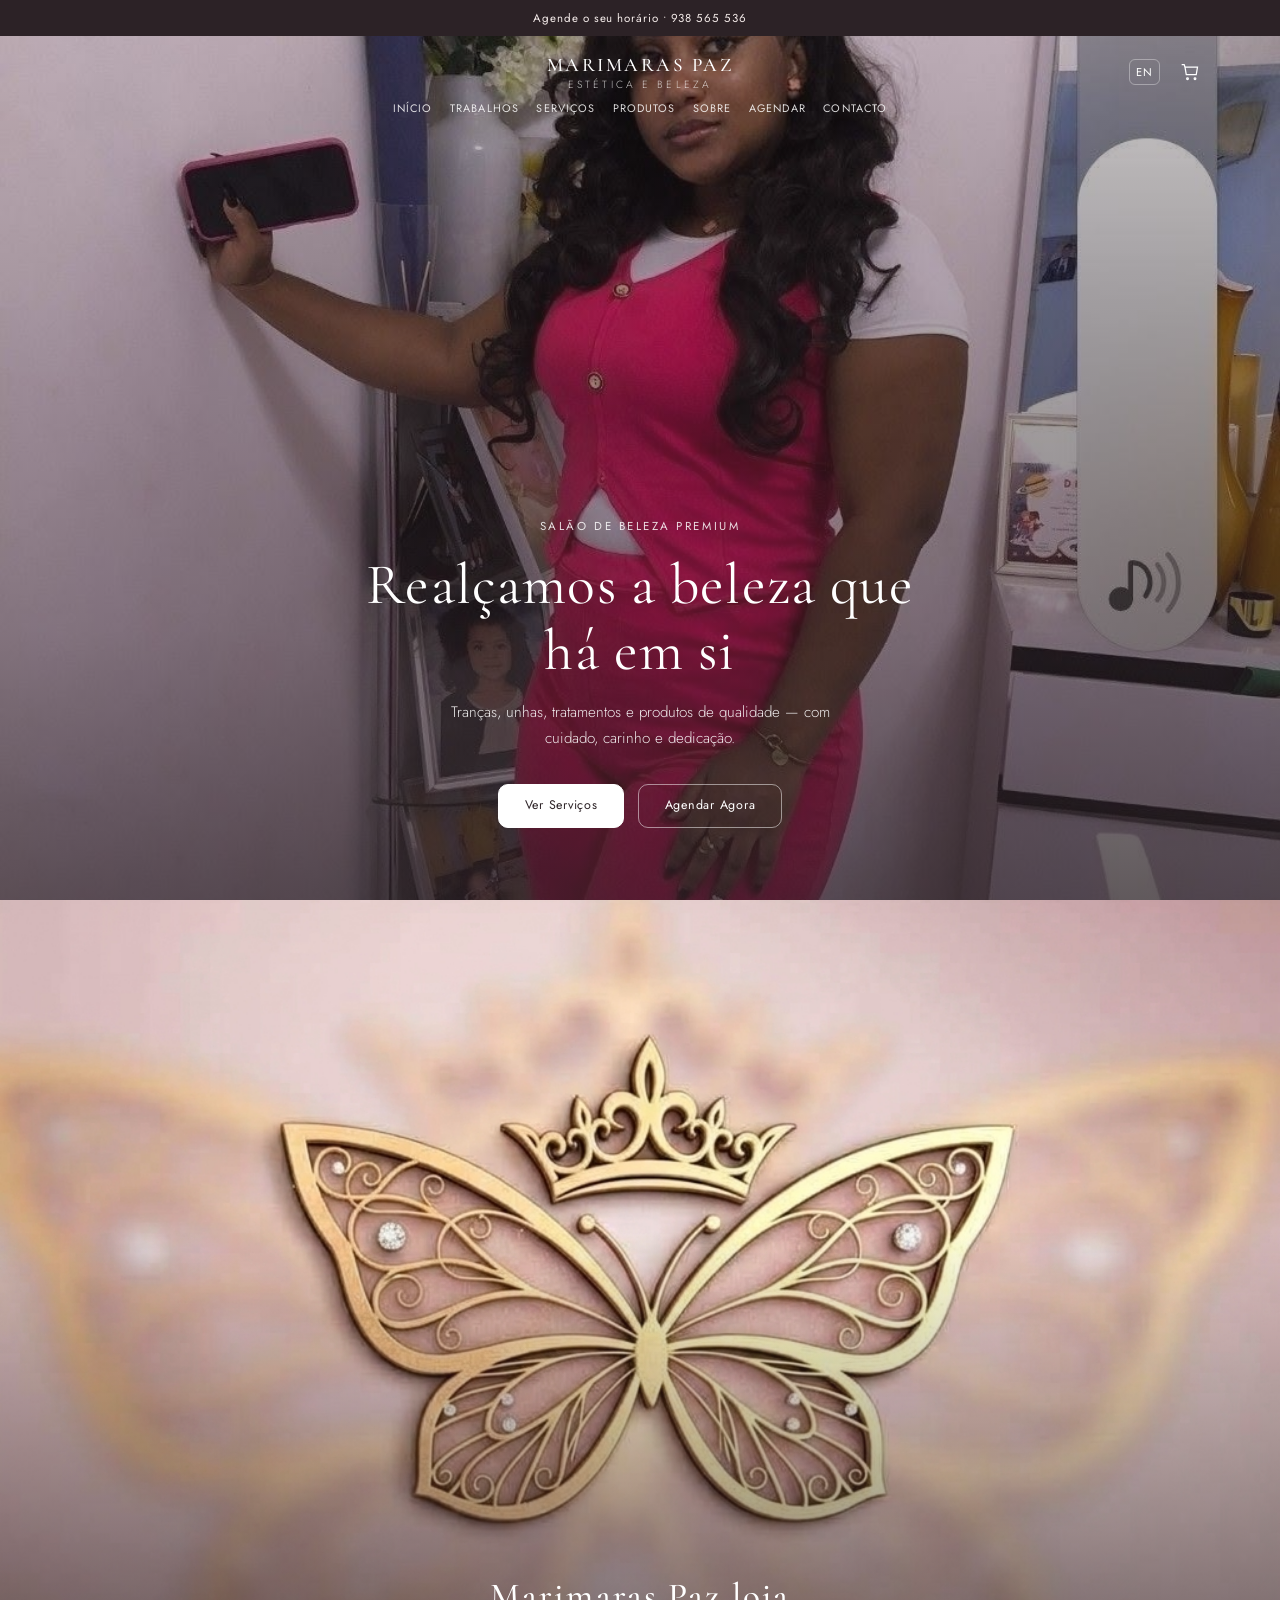
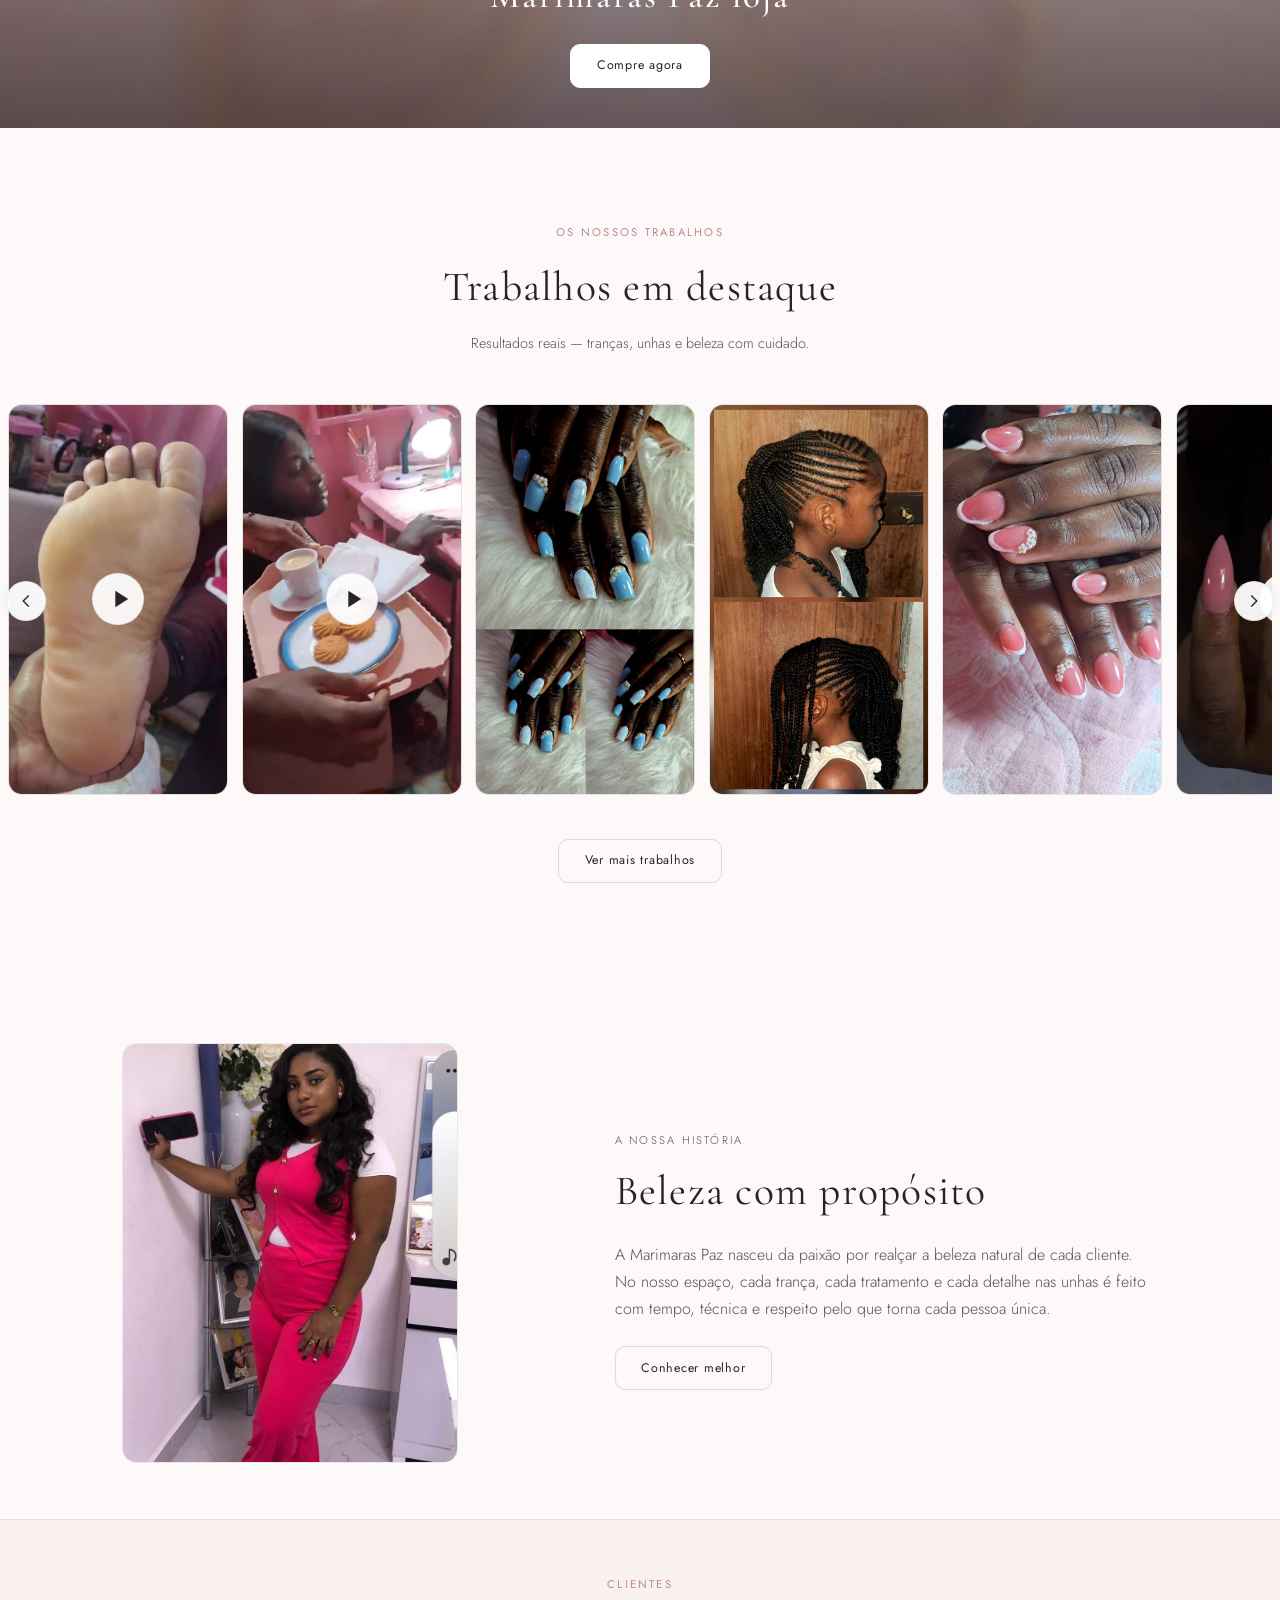
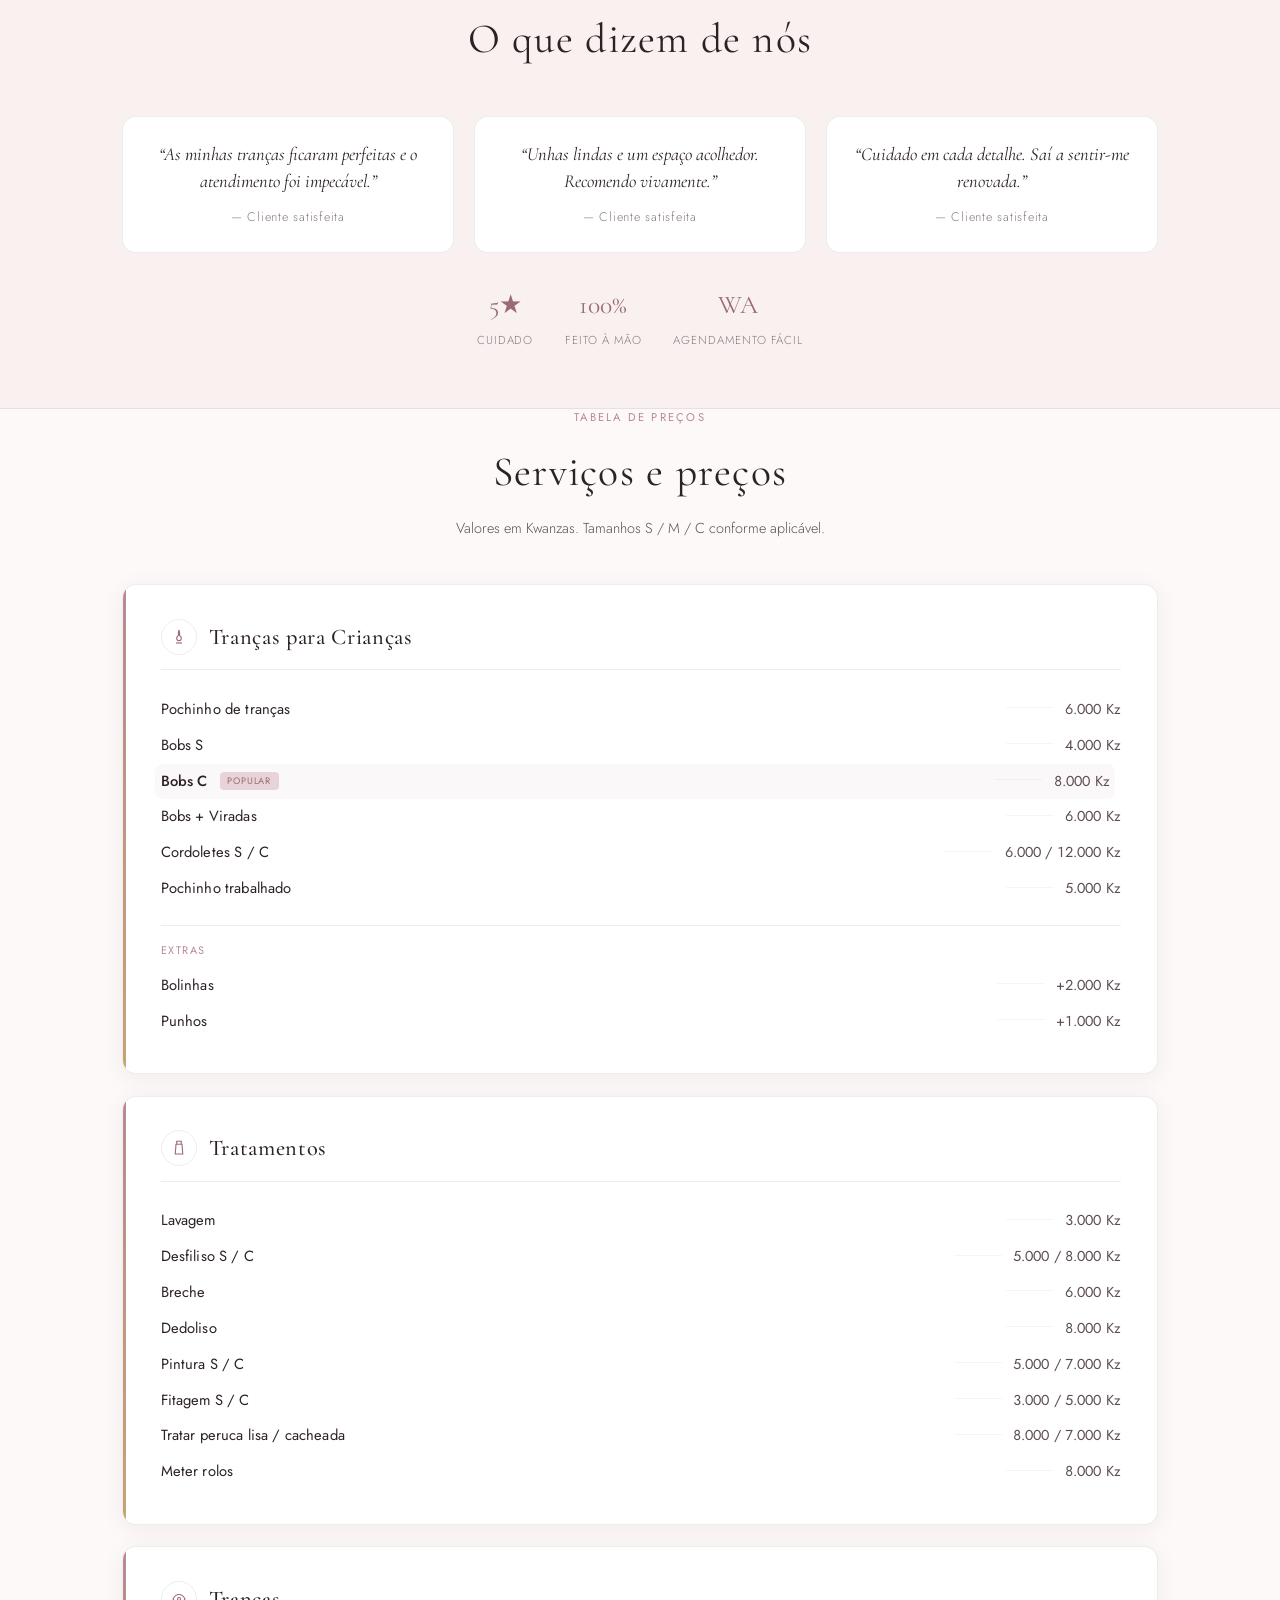
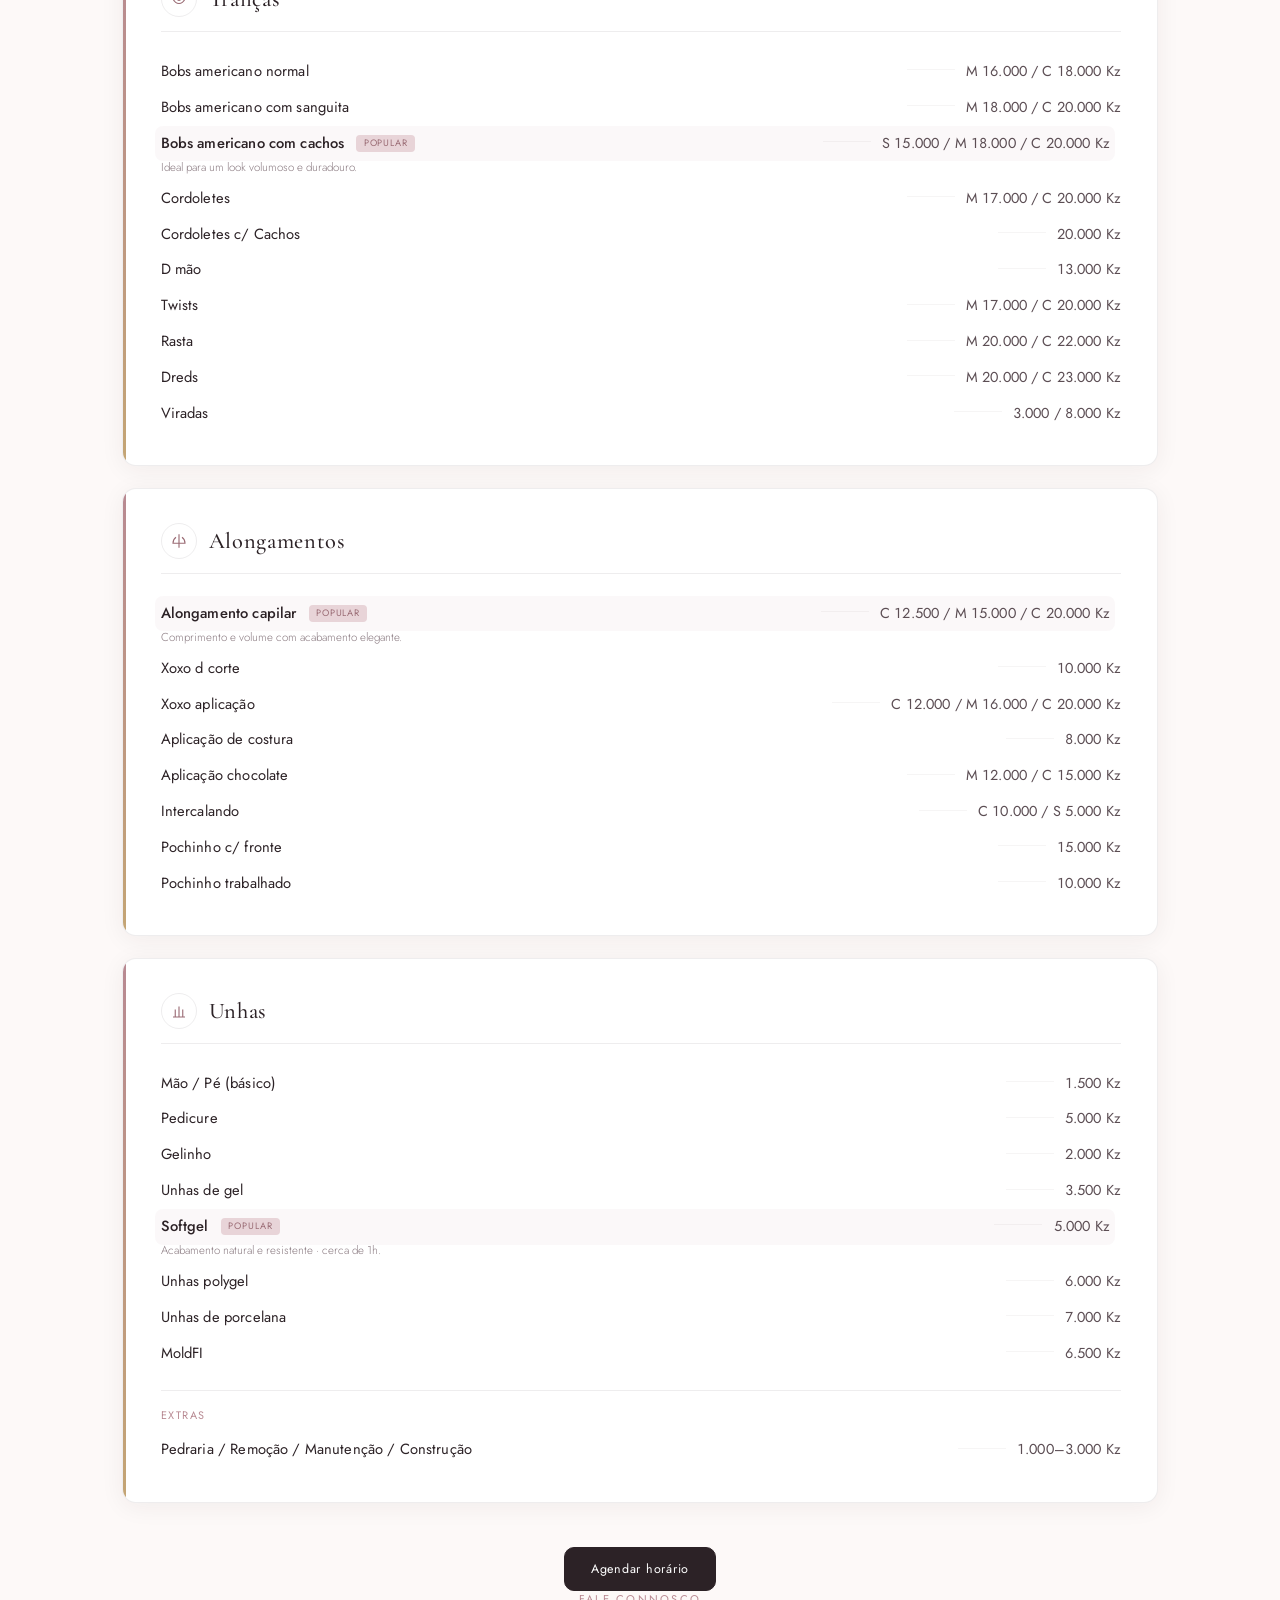
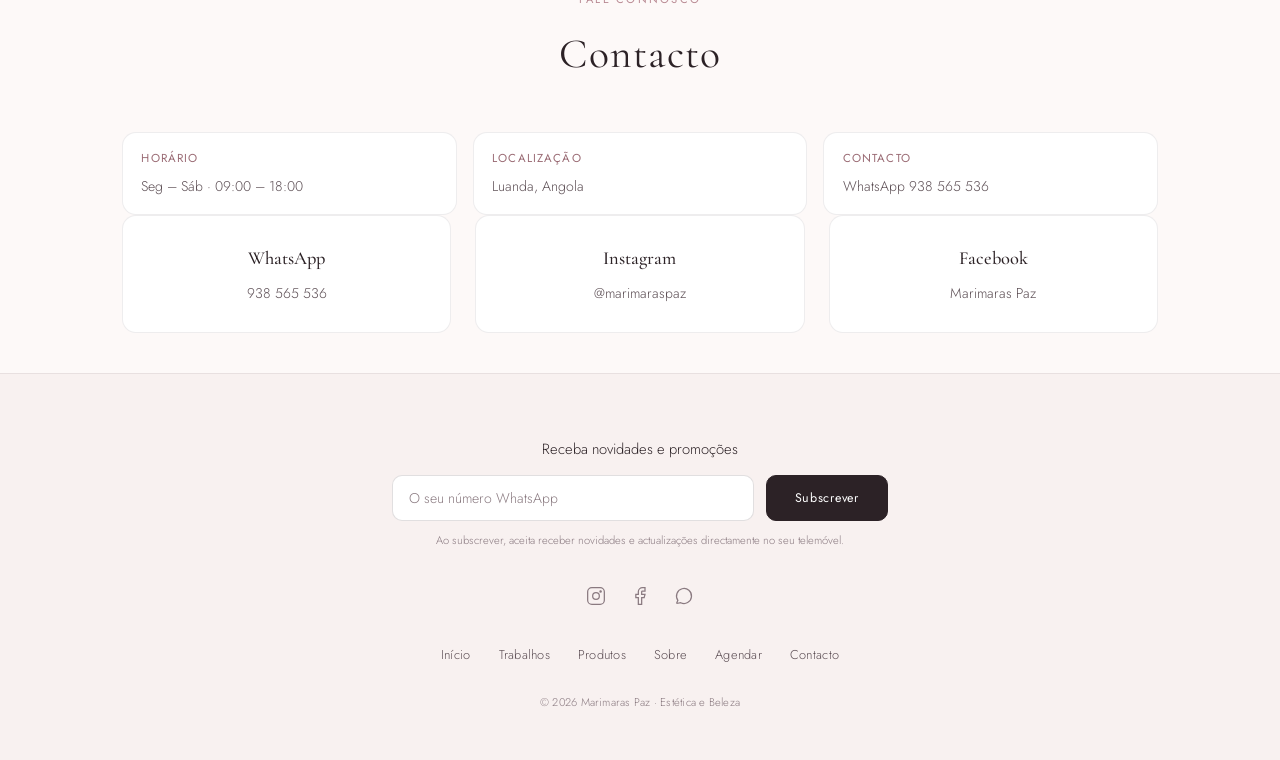
==== commit 32e489bd: "up" ====
--- a/Marimaraspaz/index.html
+++ b/Marimaraspaz/index.html
@@ -40,7 +40,7 @@
   <link rel="icon" type="image/png" sizes="16x16" href="assets/favicon-16.png">
   <link rel="apple-touch-icon" sizes="180x180" href="assets/apple-touch-icon.png">
   <link rel="manifest" href="site.webmanifest">
-  <link rel="stylesheet" href="styles.css">
+  <link rel="stylesheet" href="css/styles.css">
 </head>
 <body class="page-home">
   <div class="announce-bar" id="announceBar">
@@ -141,7 +141,7 @@
     <!-- Hero: image first, then video -->
     <section class="hero" id="inicio">
       <div class="hero-media">
-        <img src="assets/hero.jpg" alt="Marimaras Paz" id="heroImg">
+        <img src="assets/hero.jpg" alt="Marimaras Paz" id="heroImg" data-site-img="hero">
         <video id="heroVideo" muted loop playsinline webkit-playsinline autoplay preload="auto" disablepictureinpicture>
           <source src="assets/salon-tour.mp4" type="video/mp4">
         </video>
@@ -161,7 +161,7 @@
     <!-- Store full-bleed card -->
     <section class="store-section" id="loja">
       <div class="store-card">
-        <img src="assets/loja.jpeg" alt="Marimaras Paz Loja">
+        <img src="assets/loja.jpeg" alt="Marimaras Paz Loja" data-site-img="store">
         <div class="store-card-overlay"></div>
         <div class="store-card-content">
           <h2 class="store-card-title" data-i18n="store_title">Marimaras Paz loja</h2>
@@ -190,14 +190,14 @@
 
         <div class="works-carousel" id="worksCarousel">
           <div class="works-slide works-slide-video" data-video="assets/work-pedicure.mp4">
-            <img src="assets/poster-pedi.jpg" alt="Pedicure" loading="lazy">
+            <img src="assets/poster-pedi.jpg" alt="Pedicure" loading="lazy" data-site-img="poster_pedi">
             <button type="button" class="works-play" aria-label="Reproduzir vídeo">
               <svg width="28" height="28" viewBox="0 0 24 24" fill="currentColor"><path d="M8 5v14l11-7z"/></svg>
             </button>
             <video preload="none" playsinline></video>
           </div>
           <div class="works-slide works-slide-video" data-video="assets/work-hospitality.mp4">
-            <img src="assets/poster-hospitality.jpg" alt="Hospitalidade — café e biscoitos" loading="lazy">
+            <img src="assets/poster-hospitality.jpg" alt="Hospitalidade — café e biscoitos" loading="lazy" data-site-img="poster_hospitality">
             <button type="button" class="works-play" aria-label="Reproduzir vídeo">
               <svg width="28" height="28" viewBox="0 0 24 24" fill="currentColor"><path d="M8 5v14l11-7z"/></svg>
             </button>
@@ -208,7 +208,7 @@
           <div class="works-slide"><img src="assets/w-braids-kids-cornrows.jpg" alt="Tranças infantis" loading="lazy"></div>
           <div class="works-slide"><img src="assets/w-nails-french-pink.jpg" alt="French rosa" loading="lazy"></div>
           <div class="works-slide works-slide-video" data-video="assets/work-nails-stiletto.mp4">
-            <img src="assets/poster-nails.jpg" alt="Alongamento stiletto rosa" loading="lazy">
+            <img src="assets/poster-nails.jpg" alt="Alongamento stiletto rosa" loading="lazy" data-site-img="poster_nails">
             <button type="button" class="works-play" aria-label="Reproduzir vídeo">
               <svg width="28" height="28" viewBox="0 0 24 24" fill="currentColor"><path d="M8 5v14l11-7z"/></svg>
             </button>
@@ -464,6 +464,7 @@
       <p class="copyright"><span data-i18n="footer_copy">© 2026 Marimaras Paz · Estética e Beleza</span></p>
     </div>
   </footer>
-<script src="main.js?v=improve-1"></script>
+<script src="js/products.js"></script>
+  <script src="js/app.js"></script>
 </body>
 </html>
--- a/Marimaraspaz/css/styles.css
+++ b/Marimaraspaz/css/styles.css
@@ -0,0 +1,2221 @@
+/* ============================================
+   Marimaras Paz — Luxury Beauty Salon
+   Mobile-first · Thin lines · Quiet elegance
+   ============================================ */
+
+:root {
+  --bg: #fdf9f8;
+  --surface: #ffffff;
+  --surface-soft: #f8f1f0;
+  --text: #2c2226;
+  --text-soft: #5c4e54;
+  --muted: #8a7a80;
+  --accent: #b88992;
+  --accent-dark: #9a6b74;
+  --accent-soft: #e8d4d8;
+  --gold: #c4a574;
+  --announce-bg: #2c2226;
+  --announce-text: #f5ecea;
+  --border: rgba(44, 34, 38, 0.08);
+  --border-strong: rgba(44, 34, 38, 0.14);
+  --radius: 14px;
+  --btn-radius: 10px;
+  --header-h: 72px;
+  --announce-h: 36px;
+  --font-display: 'Cormorant Garamond', Georgia, serif;
+  --font-ui: 'Jost', system-ui, sans-serif;
+  --shadow-soft: 0 4px 24px rgba(44, 34, 38, 0.06);
+  --transition: 0.3s cubic-bezier(0.4, 0, 0.2, 1);
+  --success: #2d6a4f;
+  --danger: #9b2c2c;
+}
+
+*, *::before, *::after { box-sizing: border-box; margin: 0; padding: 0; }
+
+html { scroll-behavior: smooth; font-size: 16px; }
+
+body {
+  font-family: var(--font-ui);
+  font-weight: 300;
+  color: var(--text);
+  background: var(--bg);
+  line-height: 1.6;
+  -webkit-font-smoothing: antialiased;
+  overflow-x: hidden;
+}
+
+body.drawer-open,
+body.cart-open { overflow: hidden; }
+
+img { max-width: 100%; display: block; }
+a { color: inherit; text-decoration: none; }
+ul { list-style: none; }
+button { font-family: inherit; cursor: pointer; border: none; background: none; }
+input, select, textarea { font-family: inherit; }
+
+.container {
+  width: 100%;
+  max-width: 1100px;
+  margin: 0 auto;
+  padding: 0 1.5rem;
+}
+
+/* Announcement */
+.announce-bar {
+  position: fixed;
+  top: 0; left: 0; right: 0;
+  height: var(--announce-h);
+  background: var(--announce-bg);
+  color: var(--announce-text);
+  display: flex;
+  align-items: center;
+  justify-content: center;
+  z-index: 1001;
+  transition: transform var(--transition);
+  font-size: 0.72rem;
+  letter-spacing: 0.08em;
+  font-weight: 400;
+}
+.announce-bar.hidden { transform: translateY(-100%); }
+.announce-link { color: inherit; transition: opacity 0.2s; }
+.announce-link:hover { opacity: 0.85; }
+
+/* Header */
+.site-header {
+  position: fixed;
+  top: var(--announce-h);
+  left: 0; right: 0;
+  z-index: 1000;
+  height: var(--header-h);
+  transition: background var(--transition), box-shadow var(--transition), border-color var(--transition), top var(--transition);
+  background: transparent;
+  border-bottom: 1px solid transparent;
+}
+.site-header.scrolled {
+  background: rgba(253, 249, 248, 0.94);
+  backdrop-filter: blur(12px);
+  -webkit-backdrop-filter: blur(12px);
+  border-bottom-color: var(--border);
+  box-shadow: 0 1px 12px rgba(44, 34, 38, 0.04);
+  top: 0;
+}
+
+.header-inner {
+  max-width: 1200px;
+  margin: 0 auto;
+  padding: 0 1.25rem;
+  height: 100%;
+  display: grid;
+  grid-template-columns: 44px 1fr 80px;
+  align-items: center;
+}
+
+.brand {
+  display: flex;
+  flex-direction: column;
+  align-items: center;
+  text-align: center;
+  justify-self: center;
+}
+.brand-primary {
+  font-family: var(--font-display);
+  font-weight: 500;
+  font-size: 0.98rem;
+  letter-spacing: 0.12em;
+  line-height: 1.15;
+  color: #fff;
+  transition: color var(--transition);
+}
+.brand-secondary {
+  font-family: var(--font-ui);
+  font-weight: 300;
+  font-size: 0.58rem;
+  letter-spacing: 0.28em;
+  text-transform: uppercase;
+  color: rgba(255,255,255,0.75);
+  margin-top: 1px;
+  transition: color var(--transition);
+}
+.site-header.scrolled .brand-primary { color: var(--text); }
+.site-header.scrolled .brand-secondary { color: var(--muted); }
+
+body:not(.page-home):not(.page-transparent-header) .site-header {
+  background: rgba(253, 249, 248, 0.96);
+  backdrop-filter: blur(12px);
+  border-bottom-color: var(--border);
+}
+body:not(.page-home):not(.page-transparent-header) .brand-primary { color: var(--text); }
+body:not(.page-home):not(.page-transparent-header) .brand-secondary { color: var(--muted); }
+body:not(.page-home):not(.page-transparent-header) .ham-line { background: var(--text); }
+body:not(.page-home):not(.page-transparent-header) .lang-toggle {
+  color: var(--text);
+  border-color: var(--border-strong);
+}
+body:not(.page-home):not(.page-transparent-header) .cart-btn { color: var(--text); }
+
+.hamburger {
+  width: 28px; height: 28px;
+  display: flex;
+  flex-direction: column;
+  justify-content: center;
+  gap: 5px;
+  padding: 4px 0;
+  z-index: 10;
+}
+.ham-line {
+  display: block;
+  width: 20px;
+  height: 1.2px;
+  background: #fff;
+  transition: transform 0.3s ease, opacity 0.3s ease, background var(--transition);
+  transform-origin: center;
+}
+.site-header.scrolled .ham-line { background: var(--text); }
+.hamburger.open .ham-line:nth-child(1) { transform: translateY(6.2px) rotate(45deg); }
+.hamburger.open .ham-line:nth-child(2) { opacity: 0; }
+.hamburger.open .ham-line:nth-child(3) { transform: translateY(-6.2px) rotate(-45deg); }
+
+.desktop-nav { display: none; }
+
+.header-actions {
+  display: flex;
+  align-items: center;
+  justify-content: flex-end;
+  gap: 0.75rem;
+}
+.lang-toggle {
+  font-size: 0.7rem;
+  letter-spacing: 0.1em;
+  font-weight: 400;
+  color: #fff;
+  padding: 4px 6px;
+  border: 1px solid rgba(255,255,255,0.35);
+  border-radius: 6px;
+  transition: all var(--transition);
+}
+.site-header.scrolled .lang-toggle {
+  color: var(--text);
+  border-color: var(--border-strong);
+}
+.lang-toggle:hover { opacity: 0.8; }
+
+.cart-btn {
+  position: relative;
+  color: #fff;
+  display: flex;
+  align-items: center;
+  justify-content: center;
+  width: 36px; height: 36px;
+  transition: color var(--transition);
+}
+.site-header.scrolled .cart-btn { color: var(--text); }
+.cart-count {
+  position: absolute;
+  top: 2px; right: 0;
+  background: var(--accent-dark);
+  color: #fff;
+  font-size: 0.62rem;
+  font-weight: 500;
+  min-width: 16px; height: 16px;
+  border-radius: 50%;
+  display: flex;
+  align-items: center;
+  justify-content: center;
+  line-height: 1;
+}
+.cart-count:empty,
+.cart-count[data-count="0"] { display: none; }
+
+/* Drawer */
+.drawer-overlay {
+  position: fixed; inset: 0;
+  background: rgba(20, 14, 16, 0.45);
+  z-index: 1100;
+  opacity: 0; visibility: hidden;
+  transition: opacity 0.3s, visibility 0.3s;
+}
+.drawer-overlay.open { opacity: 1; visibility: visible; }
+
+.drawer {
+  position: fixed;
+  top: 0; left: 0;
+  width: 82%; max-width: 320px;
+  height: 100%;
+  background: var(--surface);
+  z-index: 1101;
+  transform: translateX(-100%);
+  transition: transform 0.35s cubic-bezier(0.4, 0, 0.2, 1);
+  display: flex;
+  flex-direction: column;
+  padding: 1.75rem 1.5rem;
+  border-right: 1px solid var(--border);
+}
+.drawer.open { transform: translateX(0); }
+
+.drawer-header {
+  display: flex;
+  justify-content: space-between;
+  align-items: flex-start;
+  margin-bottom: 2.5rem;
+}
+.drawer-brand .brand-primary { color: var(--text); font-size: 1rem; }
+.drawer-brand .brand-secondary { color: var(--muted); font-size: 0.58rem; }
+.drawer-close { color: var(--text-soft); padding: 4px; }
+.drawer-close:hover { color: var(--text); }
+
+.drawer-nav {
+  display: flex;
+  flex-direction: column;
+  gap: 0.15rem;
+  flex: 1;
+}
+.drawer-nav a {
+  font-size: 0.78rem;
+  letter-spacing: 0.14em;
+  text-transform: uppercase;
+  font-weight: 400;
+  color: var(--text-soft);
+  padding: 0.85rem 0;
+  border-bottom: 1px solid var(--border);
+  transition: color 0.2s;
+}
+.drawer-nav a:hover,
+.drawer-nav a.active { color: var(--accent-dark); }
+
+.drawer-footer { margin-top: auto; padding-top: 1.5rem; }
+.drawer-footer .btn { width: 100%; margin-bottom: 1.25rem; }
+.drawer-social {
+  display: flex;
+  justify-content: center;
+  gap: 1.5rem;
+}
+.drawer-social a { color: var(--muted); transition: color 0.2s; }
+.drawer-social a:hover { color: var(--accent-dark); }
+
+/* Cart Panel */
+.cart-overlay {
+  position: fixed; inset: 0;
+  background: rgba(20, 14, 16, 0.4);
+  z-index: 1200;
+  opacity: 0; visibility: hidden;
+  transition: opacity 0.3s, visibility 0.3s;
+}
+.cart-overlay.open { opacity: 1; visibility: visible; }
+
+.cart-panel {
+  position: fixed;
+  top: 0; right: 0;
+  width: 90%; max-width: 380px;
+  height: 100%;
+  background: var(--surface);
+  z-index: 1201;
+  transform: translateX(100%);
+  transition: transform 0.35s cubic-bezier(0.4, 0, 0.2, 1);
+  display: flex;
+  flex-direction: column;
+  border-left: 1px solid var(--border);
+  touch-action: pan-y;
+}
+.cart-panel.open { transform: translateX(0); }
+
+.cart-header {
+  display: flex;
+  justify-content: space-between;
+  align-items: center;
+  padding: 1.25rem 1.35rem;
+  border-bottom: 1px solid var(--border);
+}
+.cart-header h2 {
+  font-family: var(--font-display);
+  font-weight: 500;
+  font-size: 1.25rem;
+  letter-spacing: 0.04em;
+}
+.cart-close {
+  width: 36px; height: 36px;
+  display: flex;
+  align-items: center;
+  justify-content: center;
+  color: var(--text-soft);
+  border-radius: 50%;
+  transition: background 0.2s, color 0.2s;
+}
+.cart-close:hover { background: var(--surface-soft); color: var(--text); }
+
+.cart-items {
+  flex: 1;
+  overflow-y: auto;
+  padding: 1rem 1.35rem;
+}
+.cart-empty {
+  text-align: center;
+  padding: 3rem 1rem;
+  color: var(--muted);
+  font-size: 0.9rem;
+}
+
+.cart-item {
+  display: grid;
+  grid-template-columns: 1fr auto;
+  gap: 0.5rem 1rem;
+  padding: 1rem 0;
+  border-bottom: 1px solid var(--border);
+}
+.cart-item-name {
+  font-weight: 400;
+  font-size: 0.9rem;
+  color: var(--text);
+}
+.cart-item-price {
+  font-size: 0.82rem;
+  color: var(--text-soft);
+}
+.cart-item-controls {
+  display: flex;
+  align-items: center;
+  gap: 0.5rem;
+  grid-column: 1 / -1;
+}
+.qty-btn {
+  width: 28px; height: 28px;
+  border: 1px solid var(--border-strong);
+  border-radius: 6px;
+  display: flex;
+  align-items: center;
+  justify-content: center;
+  font-size: 1rem;
+  color: var(--text);
+  transition: background 0.2s;
+}
+.qty-btn:hover { background: var(--surface-soft); }
+.qty-val {
+  min-width: 24px;
+  text-align: center;
+  font-size: 0.88rem;
+  font-weight: 400;
+}
+.cart-item-remove {
+  margin-left: auto;
+  font-size: 0.72rem;
+  color: var(--muted);
+  letter-spacing: 0.04em;
+}
+.cart-item-remove:hover { color: var(--danger); }
+
+.cart-footer {
+  padding: 1.25rem 1.35rem;
+  border-top: 1px solid var(--border);
+}
+.cart-total {
+  display: flex;
+  justify-content: space-between;
+  margin-bottom: 1rem;
+  font-size: 1rem;
+  font-weight: 400;
+}
+.cart-total span:last-child { font-weight: 500; }
+.cart-footer .btn { width: 100%; margin-bottom: 0.5rem; }
+.cart-footer .btn:last-child { margin-bottom: 0; }
+
+/* Buttons */
+.btn {
+  display: inline-flex;
+  align-items: center;
+  justify-content: center;
+  font-family: var(--font-ui);
+  font-weight: 400;
+  font-size: 0.78rem;
+  letter-spacing: 0.06em;
+  padding: 0.85rem 1.6rem;
+  border-radius: var(--btn-radius);
+  transition: all 0.25s ease;
+  text-align: center;
+  line-height: 1.2;
+  cursor: pointer;
+}
+.btn-primary {
+  background: var(--text);
+  color: #fff;
+  border: 1px solid var(--text);
+}
+.btn-primary:hover {
+  background: var(--accent-dark);
+  border-color: var(--accent-dark);
+}
+.btn-outline {
+  background: transparent;
+  color: var(--text);
+  border: 1px solid var(--border-strong);
+}
+.btn-outline:hover {
+  border-color: var(--text);
+  background: rgba(44, 34, 38, 0.03);
+}
+.btn-sm {
+  padding: 0.55rem 1.1rem;
+  font-size: 0.72rem;
+}
+.btn-ghost {
+  background: transparent;
+  color: var(--text-soft);
+  border: 1px solid transparent;
+}
+.btn-ghost:hover { color: var(--text); }
+
+/* Hero */
+.hero {
+  min-height: 100vh;
+  min-height: 100dvh;
+  display: flex;
+  flex-direction: column;
+  justify-content: flex-end;
+  position: relative;
+  overflow: hidden;
+  color: #fff;
+}
+.hero-media {
+  position: absolute;
+  inset: 0;
+  z-index: 0;
+}
+.hero-media img,
+.hero-media video {
+  width: 100%;
+  height: 100%;
+  object-fit: cover;
+  object-position: center 18%;
+  position: absolute;
+  inset: 0;
+}
+
+/* Mobile: slightly lower bias so full figure still feels balanced */
+@media (max-width: 768px) {
+  .hero-media img,
+  .hero-media video {
+    object-position: center 28%;
+  }
+}
+.hero-media video {
+  opacity: 0;
+  transition: opacity 1.2s ease;
+}
+.hero-media video.active { opacity: 1; }
+.hero-media img.fade-out {
+  opacity: 0;
+  transition: opacity 1.2s ease;
+}
+.hero-overlay {
+  position: absolute;
+  inset: 0;
+  background: linear-gradient(180deg, rgba(44,34,38,0.25) 0%, rgba(44,34,38,0.55) 70%, rgba(44,34,38,0.75) 100%);
+  z-index: 1;
+}
+.hero-content {
+  position: relative;
+  z-index: 2;
+  padding: 0 1.5rem 4.5rem;
+  max-width: 640px;
+  margin: 0 auto;
+  text-align: center;
+  width: 100%;
+}
+.hero-eyebrow {
+  font-size: 0.72rem;
+  letter-spacing: 0.22em;
+  text-transform: uppercase;
+  font-weight: 400;
+  opacity: 0.85;
+  margin-bottom: 1rem;
+}
+.hero-title {
+  font-family: var(--font-display);
+  font-weight: 400;
+  font-size: clamp(2.2rem, 7vw, 3.6rem);
+  line-height: 1.15;
+  letter-spacing: 0.02em;
+  margin-bottom: 1rem;
+}
+.hero-sub {
+  font-size: 0.95rem;
+  font-weight: 300;
+  line-height: 1.7;
+  opacity: 0.9;
+  max-width: 400px;
+  margin: 0 auto 2rem;
+}
+.hero-ctas {
+  display: flex;
+  flex-wrap: wrap;
+  gap: 0.85rem;
+  justify-content: center;
+}
+.hero .btn-primary {
+  background: #fff;
+  color: var(--text);
+  border-color: #fff;
+}
+.hero .btn-primary:hover {
+  background: var(--accent-soft);
+  border-color: var(--accent-soft);
+}
+.hero .btn-outline {
+  color: #fff;
+  border-color: rgba(255,255,255,0.5);
+}
+.hero .btn-outline:hover {
+  background: rgba(255,255,255,0.12);
+  border-color: #fff;
+}
+
+/* Sections */
+.section { padding: 4.5rem 0; }
+.section-header {
+  text-align: center;
+  margin-bottom: 2.75rem;
+  max-width: 520px;
+  margin-left: auto;
+  margin-right: auto;
+}
+.section-eyebrow {
+  font-size: 0.7rem;
+  letter-spacing: 0.2em;
+  text-transform: uppercase;
+  color: var(--accent);
+  font-weight: 400;
+  margin-bottom: 0.75rem;
+}
+.section-title {
+  font-family: var(--font-display);
+  font-weight: 400;
+  font-size: clamp(1.9rem, 5vw, 2.6rem);
+  letter-spacing: 0.03em;
+  color: var(--text);
+  margin-bottom: 0.75rem;
+}
+.section-desc {
+  font-size: 0.9rem;
+  color: var(--text-soft);
+  font-weight: 300;
+}
+
+/* Store Card — full-bleed edge to edge */
+.store-section {
+  padding: 0;
+  margin: 0;
+  width: 100%;
+  max-width: none;
+}
+.store-card {
+  position: relative;
+  width: 100%;
+  min-height: 70vh;
+  min-height: 70dvh;
+  display: flex;
+  align-items: flex-end;
+  justify-content: center;
+  overflow: hidden;
+  margin: 0;
+}
+.store-card img {
+  position: absolute;
+  inset: 0;
+  width: 100%;
+  height: 100%;
+  max-width: none;
+  object-fit: cover;
+  /* Prefer top of image so the crown stays in frame; soft blur at bottom is under the gradient */
+  object-position: center 28%;
+}
+.store-card-overlay {
+  position: absolute;
+  inset: 0;
+  background: linear-gradient(180deg, transparent 40%, rgba(44,34,38,0.7) 100%);
+  z-index: 1;
+}
+.store-card-content {
+  position: relative;
+  z-index: 2;
+  text-align: center;
+  padding: 2.5rem 1.5rem;
+  color: #fff;
+}
+.store-card-title {
+  font-family: var(--font-display);
+  font-weight: 500;
+  font-size: clamp(1.6rem, 5vw, 2.2rem);
+  letter-spacing: 0.06em;
+  margin-bottom: 1.25rem;
+}
+.store-card .btn-primary {
+  background: #fff;
+  color: var(--text);
+  border-color: #fff;
+}
+.store-card .btn-primary:hover {
+  background: var(--accent-soft);
+  border-color: var(--accent-soft);
+}
+
+/* ---------- Works teaser (homepage) ---------- */
+.works-teaser {
+  padding: 4.5rem 0;
+  background: var(--bg);
+}
+.works-grid {
+  display: grid;
+  grid-template-columns: 1fr 1fr;
+  gap: 0.75rem;
+  margin-bottom: 2rem;
+}
+.works-grid-item {
+  position: relative;
+  aspect-ratio: 1;
+  overflow: hidden;
+  border-radius: var(--radius);
+  background: var(--surface-soft);
+}
+.works-grid-item img {
+  width: 100%;
+  height: 100%;
+  object-fit: cover;
+  transition: transform 0.4s ease;
+}
+.works-grid-item:hover img {
+  transform: scale(1.04);
+}
+.works-grid-item.wide {
+  grid-column: span 2;
+  aspect-ratio: 16 / 9;
+}
+.works-cta {
+  text-align: center;
+}
+
+/* ---------- Works / Portfolio page (IG-style) ---------- */
+.works-page {
+  padding-top: calc(var(--header-h) + var(--announce-h));
+  min-height: 100vh;
+  background: var(--surface);
+}
+.works-profile {
+  max-width: 935px;
+  margin: 0 auto;
+  padding: 2rem 1.5rem 1.5rem;
+  display: flex;
+  flex-direction: column;
+  align-items: center;
+  text-align: center;
+  gap: 1.25rem;
+  border-bottom: 1px solid var(--border);
+}
+.works-avatar {
+  width: 86px;
+  height: 86px;
+  border-radius: 50%;
+  object-fit: cover;
+  border: 1.5px solid var(--border-strong);
+  background: var(--surface-soft);
+}
+.works-profile-info h1 {
+  font-family: var(--font-display);
+  font-weight: 500;
+  font-size: 1.5rem;
+  letter-spacing: 0.04em;
+  margin-bottom: 0.25rem;
+}
+.works-profile-tag {
+  font-size: 0.78rem;
+  letter-spacing: 0.12em;
+  text-transform: uppercase;
+  color: var(--accent);
+  margin-bottom: 0.65rem;
+}
+.works-profile-bio {
+  font-size: 0.9rem;
+  font-weight: 300;
+  color: var(--text-soft);
+  line-height: 1.6;
+  max-width: 420px;
+  margin: 0 auto 1rem;
+}
+.works-profile-links {
+  display: flex;
+  flex-wrap: wrap;
+  justify-content: center;
+  gap: 0.75rem 1.25rem;
+}
+.works-profile-links a {
+  font-size: 0.78rem;
+  letter-spacing: 0.06em;
+  color: var(--text-soft);
+  border-bottom: 1px solid transparent;
+  transition: color 0.2s, border-color 0.2s;
+  display: inline-flex;
+  align-items: center;
+  gap: 0.35rem;
+}
+.works-profile-links a:hover {
+  color: var(--accent-dark);
+  border-bottom-color: var(--accent);
+}
+
+.works-gallery {
+  max-width: 935px;
+  margin: 0 auto;
+  padding: 0.15rem;
+  display: grid;
+  grid-template-columns: repeat(3, 1fr);
+  gap: 0.15rem;
+}
+.works-gallery a,
+.works-gallery figure,
+.works-gallery .works-card-video {
+  position: relative;
+  aspect-ratio: 1;
+  overflow: hidden;
+  background: var(--surface-soft);
+  margin: 0;
+}
+.works-gallery img {
+  width: 100%;
+  height: 100%;
+  object-fit: cover;
+  display: block;
+  transition: transform 0.35s ease, opacity 0.35s ease;
+}
+.works-gallery a:hover img,
+.works-gallery figure:hover img {
+  transform: scale(1.03);
+  opacity: 0.92;
+}
+
+@media (min-width: 735px) {
+  .works-profile {
+    flex-direction: row;
+    text-align: left;
+    align-items: flex-start;
+    gap: 2.5rem;
+    padding: 2.5rem 1.5rem 2rem;
+  }
+  .works-avatar {
+    width: 120px;
+    height: 120px;
+    flex-shrink: 0;
+  }
+  .works-profile-info {
+    flex: 1;
+    padding-top: 0.35rem;
+  }
+  .works-profile-bio {
+    margin-left: 0;
+    margin-right: 0;
+  }
+  .works-profile-links {
+    justify-content: flex-start;
+  }
+  .works-gallery {
+    gap: 0.2rem;
+    padding: 0.2rem;
+  }
+}
+
+@media (min-width: 900px) {
+  .works-teaser { padding: 6rem 0; }
+  .works-grid {
+    grid-template-columns: repeat(4, 1fr);
+    gap: 1rem;
+  }
+  .works-grid-item.wide {
+    grid-column: span 2;
+    aspect-ratio: 1;
+  }
+  .works-avatar {
+    width: 140px;
+    height: 140px;
+  }
+  .works-profile {
+    gap: 3.5rem;
+    padding: 3rem 0 2.25rem;
+  }
+}
+
+/* Price Blocks — refined luxury */
+.price-block {
+  background: var(--surface);
+  border: 1px solid var(--border);
+  border-radius: var(--radius);
+  padding: 1.85rem 1.5rem 1.85rem 1.6rem;
+  margin-bottom: 1.35rem;
+  box-shadow: var(--shadow-soft);
+  position: relative;
+  overflow: hidden;
+  transition: box-shadow 0.3s ease, transform 0.3s ease;
+}
+.price-block::before {
+  content: '';
+  position: absolute;
+  top: 0;
+  left: 0;
+  bottom: 0;
+  width: 2.5px;
+  background: linear-gradient(180deg, var(--accent) 0%, var(--gold) 100%);
+  border-radius: 0 2px 2px 0;
+}
+.price-block:hover {
+  box-shadow: 0 8px 32px rgba(44, 34, 38, 0.08);
+}
+
+.price-block-header {
+  display: flex;
+  align-items: center;
+  gap: 0.75rem;
+  margin-bottom: 1.35rem;
+  padding-bottom: 0.9rem;
+  border-bottom: 1px solid var(--border);
+}
+.price-block-icon {
+  width: 36px;
+  height: 36px;
+  flex-shrink: 0;
+  display: flex;
+  align-items: center;
+  justify-content: center;
+  border: 1px solid var(--border);
+  border-radius: 50%;
+  color: var(--accent-dark);
+}
+.price-block-icon svg {
+  width: 18px;
+  height: 18px;
+}
+.price-block-title {
+  font-family: var(--font-display);
+  font-weight: 500;
+  font-size: 1.3rem;
+  letter-spacing: 0.03em;
+  color: var(--text);
+  margin: 0;
+  padding: 0;
+  border: none;
+}
+
+.price-table {
+  display: flex;
+  flex-direction: column;
+  gap: 0.15rem;
+}
+.price-table.two-col {
+  display: grid;
+  grid-template-columns: 1fr;
+  gap: 1.5rem;
+}
+.sub-label {
+  font-size: 0.68rem;
+  letter-spacing: 0.14em;
+  text-transform: uppercase;
+  color: var(--accent);
+  margin-bottom: 0.5rem;
+  margin-top: 0.25rem;
+  font-weight: 400;
+}
+
+.price-row {
+  display: flex;
+  align-items: baseline;
+  gap: 0.35rem;
+  font-size: 0.85rem;
+  font-weight: 300;
+  color: var(--text-soft);
+  padding: 0.5rem 0;
+  border-radius: 6px;
+  transition: background 0.2s ease;
+  min-width: 0;
+  width: 100%;
+  box-sizing: border-box;
+}
+.price-row:hover {
+  background: rgba(184, 137, 146, 0.04);
+}
+.price-row span:first-child {
+  flex: 1 1 auto;
+  min-width: 0;
+  color: var(--text);
+  font-weight: 400;
+  letter-spacing: 0.01em;
+  overflow-wrap: anywhere;
+  word-break: break-word;
+  line-height: 1.35;
+}
+.price-row .dots {
+  flex: 1 1 0.75rem;
+  border-bottom: 1px solid var(--border);
+  margin: 0 0.35rem;
+  min-width: 0.5rem;
+  max-width: 3rem;
+  position: relative;
+  top: -2px;
+  opacity: 0.55;
+  align-self: center;
+}
+.price-row span:last-child {
+  flex: 0 1 auto;
+  min-width: 0;
+  max-width: 48%;
+  font-weight: 400;
+  font-size: 0.8rem;
+  color: var(--text-soft);
+  letter-spacing: 0.01em;
+  font-variant-numeric: tabular-nums;
+  text-align: right;
+  white-space: normal;
+  overflow-wrap: anywhere;
+  line-height: 1.35;
+}
+@media (max-width: 420px) {
+  .price-row {
+    flex-wrap: wrap;
+    gap: 0.15rem 0.5rem;
+    font-size: 0.82rem;
+  }
+  .price-row .dots { display: none; }
+  .price-row span:first-child { flex: 1 1 100%; }
+  .price-row span:last-child {
+    max-width: 100%;
+    text-align: left;
+    font-size: 0.78rem;
+    color: var(--accent-dark);
+    padding-left: 0;
+  }
+}
+
+.price-row.popular span:first-child {
+  font-weight: 500;
+}
+.price-badge {
+  display: inline-block;
+  font-style: normal;
+  font-size: 0.58rem;
+  letter-spacing: 0.1em;
+  text-transform: uppercase;
+  font-weight: 400;
+  color: var(--accent-dark);
+  background: var(--accent-soft);
+  padding: 0.15rem 0.45rem;
+  border-radius: 4px;
+  margin-left: 0.5rem;
+  vertical-align: middle;
+  position: relative;
+  top: -1px;
+  font-family: var(--font-ui);
+}
+
+.extras {
+  margin-top: 1.15rem;
+  padding-top: 1rem;
+  border-top: 1px solid var(--border);
+}
+.extras-label {
+  font-size: 0.68rem;
+  letter-spacing: 0.14em;
+  text-transform: uppercase;
+  color: var(--accent);
+  margin-bottom: 0.5rem;
+  font-weight: 400;
+}
+.section-cta {
+  text-align: center;
+  margin-top: 2.75rem;
+}
+
+/* Product teaser grid */
+.product-grid {
+  display: grid;
+  grid-template-columns: 1fr 1fr;
+  gap: 1rem;
+}
+.product-card {
+  background: var(--surface);
+  border: 1px solid var(--border);
+  border-radius: var(--radius);
+  overflow: hidden;
+  transition: box-shadow 0.3s, transform 0.3s;
+  display: flex;
+  flex-direction: column;
+}
+.product-card:hover {
+  box-shadow: var(--shadow-soft);
+  transform: translateY(-2px);
+}
+.product-img {
+  cursor: zoom-in;
+  height: 160px;
+  background-size: cover;
+  background-position: center;
+  background-color: var(--surface-soft);
+  overflow: hidden;
+}
+.product-img img {
+  width: 100%;
+  height: 100%;
+  object-fit: cover;
+  object-position: center;
+}
+.product-body {
+  padding: 1rem 0.9rem 1.15rem;
+  display: flex;
+  flex-direction: column;
+  flex: 1;
+}
+.product-name {
+  font-family: var(--font-display);
+  font-weight: 500;
+  font-size: 0.95rem;
+  letter-spacing: 0.02em;
+  margin-bottom: 0.25rem;
+  line-height: 1.3;
+}
+.product-meta {
+  font-size: 0.7rem;
+  color: var(--muted);
+  font-weight: 300;
+  margin-bottom: 0.5rem;
+}
+.product-price {
+  font-size: 0.88rem;
+  font-weight: 400;
+  color: var(--text);
+  margin-bottom: 0.75rem;
+  letter-spacing: 0.03em;
+}
+.product-body .btn {
+  margin-top: auto;
+  align-self: flex-start;
+  width: 100%;
+}
+
+/* Contact */
+.contact-grid {
+  display: grid;
+  grid-template-columns: 1fr;
+  gap: 1.25rem;
+  margin-bottom: 2.5rem;
+}
+a.contact-card {
+  display: block;
+  text-decoration: none;
+  color: inherit;
+}
+.contact-card {
+  background: var(--surface);
+  border: 1px solid var(--border);
+  border-radius: var(--radius);
+  padding: 1.75rem 1.5rem;
+  text-align: center;
+  transition: box-shadow 0.3s;
+}
+.contact-card:hover { box-shadow: var(--shadow-soft); }
+.contact-icon {
+  width: 44px; height: 44px;
+  margin: 0 auto 1rem;
+  display: flex;
+  align-items: center;
+  justify-content: center;
+  border: 1px solid var(--border);
+  border-radius: 50%;
+  color: var(--accent-dark);
+}
+.contact-card h3 {
+  font-family: var(--font-display);
+  font-weight: 500;
+  font-size: 1.15rem;
+  margin-bottom: 0.5rem;
+}
+.contact-card p {
+  font-size: 0.88rem;
+  color: var(--text-soft);
+  font-weight: 300;
+  line-height: 1.6;
+}
+.contact-card a {
+  color: var(--text);
+  transition: color 0.2s;
+}
+.contact-card a:hover { color: var(--accent-dark); }
+.contact-cta { text-align: center; }
+
+/* Footer */
+.site-footer {
+  background: var(--surface-soft);
+  padding: 4rem 0 3rem;
+  border-top: 1px solid var(--border);
+}
+.footer-inner {
+  display: flex;
+  flex-direction: column;
+  align-items: center;
+  text-align: center;
+  max-width: 560px;
+}
+.footer-signup { width: 100%; margin-bottom: 2.25rem; }
+.footer-label {
+  display: block;
+  font-size: 0.92rem;
+  font-weight: 300;
+  color: var(--text);
+  margin-bottom: 0.85rem;
+}
+.newsletter-form {
+  display: flex;
+  flex-direction: column;
+  gap: 0.75rem;
+  width: 100%;
+}
+.newsletter-form input {
+  width: 100%;
+  height: 46px;
+  padding: 0 1rem;
+  font-size: 0.88rem;
+  font-weight: 300;
+  border: 1px solid var(--border-strong);
+  border-radius: var(--btn-radius);
+  background: var(--surface);
+  color: var(--text);
+  outline: none;
+  transition: border-color 0.2s;
+}
+.newsletter-form input::placeholder { color: var(--muted); }
+.newsletter-form input:focus { border-color: var(--accent); }
+.newsletter-form .btn { height: 46px; width: 100%; }
+.footer-legal-note {
+  font-size: 0.7rem;
+  color: var(--muted);
+  margin-top: 0.65rem;
+  font-weight: 300;
+}
+.footer-social {
+  display: flex;
+  gap: 1.5rem;
+  margin-bottom: 2rem;
+}
+.footer-social a { color: var(--muted); transition: color 0.2s; }
+.footer-social a:hover { color: var(--accent-dark); }
+.footer-links {
+  display: flex;
+  flex-wrap: wrap;
+  justify-content: center;
+  gap: 1.25rem 1.75rem;
+  margin-bottom: 1.75rem;
+}
+.footer-links a {
+  font-size: 0.8rem;
+  font-weight: 300;
+  color: var(--text-soft);
+  letter-spacing: 0.02em;
+  transition: color 0.2s;
+}
+.footer-links a:hover { color: var(--accent-dark); }
+.copyright {
+  font-size: 0.7rem;
+  color: var(--muted);
+  font-weight: 300;
+  letter-spacing: 0.02em;
+}
+
+/* Inner page hero */
+.page-hero {
+  padding: calc(var(--header-h) + var(--announce-h) + 2.5rem) 1.5rem 2.5rem;
+  text-align: center;
+  background: var(--surface-soft);
+  border-bottom: 1px solid var(--border);
+}
+.page-hero h1 {
+  font-family: var(--font-display);
+  font-weight: 400;
+  font-size: clamp(1.8rem, 5vw, 2.4rem);
+  letter-spacing: 0.03em;
+  margin-bottom: 0.5rem;
+}
+.page-hero p {
+  font-size: 0.9rem;
+  color: var(--text-soft);
+  font-weight: 300;
+}
+
+/* Page hero with background image */
+.page-hero-img {
+  position: relative;
+  padding: 0;
+  min-height: 220px;
+  display: flex;
+  align-items: flex-end;
+  justify-content: center;
+  overflow: hidden;
+  border-bottom: 1px solid var(--border);
+  background: var(--surface-soft);
+}
+.page-hero-media {
+  position: absolute;
+  inset: 0;
+  z-index: 0;
+}
+.page-hero-media img {
+  width: 100%;
+  height: 100%;
+  object-fit: cover;
+  object-position: center;
+  display: block;
+}
+.page-hero-overlay {
+  position: absolute;
+  inset: 0;
+  background: linear-gradient(
+    180deg,
+    rgba(44, 34, 38, 0.28) 0%,
+    rgba(44, 34, 38, 0.08) 28%,
+    rgba(252, 248, 246, 0.35) 55%,
+    rgba(252, 248, 246, 0.92) 100%
+  );
+  pointer-events: none;
+}
+/* Darker top strip so white header icons/brand stay legible */
+body.page-transparent-header .page-hero-img {
+  min-height: 240px;
+}
+.page-hero-content {
+  position: relative;
+  z-index: 1;
+  text-align: center;
+  padding: calc(var(--header-h) + var(--announce-h) + 2.75rem) 1.5rem 2.25rem;
+  width: 100%;
+}
+.page-hero-img h1 {
+  color: var(--text);
+  text-shadow: 0 1px 0 rgba(255,255,255,0.5);
+}
+.page-hero-img p {
+  color: var(--text-soft);
+}
+
+@media (min-width: 700px) {
+  .page-hero-img { min-height: 280px; }
+  .page-hero-content {
+    padding-top: calc(var(--header-h) + var(--announce-h) + 3.25rem);
+    padding-bottom: 2.75rem;
+  }
+}
+@media (min-width: 1000px) {
+  .page-hero-img { min-height: 320px; }
+}
+
+
+
+/* Products page */
+.products-layout { padding: 2rem 0 4rem; }
+.filters {
+  display: flex;
+  flex-wrap: wrap;
+  gap: 0.5rem;
+  margin-bottom: 1.75rem;
+  justify-content: center;
+}
+.filter-btn {
+  font-size: 0.72rem;
+  letter-spacing: 0.08em;
+  text-transform: uppercase;
+  padding: 0.5rem 1rem;
+  border: 1px solid var(--border-strong);
+  border-radius: 20px;
+  color: var(--text-soft);
+  transition: all 0.2s;
+  background: var(--surface);
+}
+.filter-btn:hover,
+.filter-btn.active {
+  background: var(--text);
+  color: #fff;
+  border-color: var(--text);
+}
+
+.products-page-grid {
+  display: grid;
+  grid-template-columns: 1fr 1fr;
+  gap: 1rem;
+}
+.prod-card {
+  background: var(--surface);
+  border: 1px solid var(--border);
+  border-radius: var(--radius);
+  overflow: hidden;
+  display: flex;
+  flex-direction: column;
+  transition: box-shadow 0.3s;
+}
+.prod-card:hover { box-shadow: var(--shadow-soft); }
+.prod-card-img {
+  cursor: zoom-in;
+  height: 170px;
+  background-size: cover;
+  background-position: center;
+  background-color: var(--surface-soft);
+  overflow: hidden;
+}
+.prod-card-img img {
+  width: 100%;
+  height: 100%;
+  object-fit: cover;
+  object-position: center;
+}
+.prod-card-body {
+  padding: 1rem 0.9rem 1.15rem;
+  display: flex;
+  flex-direction: column;
+  flex: 1;
+}
+.prod-card-cat {
+  font-size: 0.65rem;
+  letter-spacing: 0.1em;
+  text-transform: uppercase;
+  color: var(--accent);
+  margin-bottom: 0.3rem;
+}
+.prod-card-name {
+  font-family: var(--font-display);
+  font-weight: 500;
+  font-size: 0.95rem;
+  margin-bottom: 0.25rem;
+  line-height: 1.3;
+}
+.prod-card-desc {
+  font-size: 0.72rem;
+  color: var(--muted);
+  margin-bottom: 0.5rem;
+  line-height: 1.45;
+  flex: 1;
+}
+.prod-card-avail {
+  font-size: 0.68rem;
+  color: var(--success);
+  margin-bottom: 0.4rem;
+}
+.prod-card-avail.out { color: var(--danger); }
+.prod-card-price {
+  font-size: 0.95rem;
+  font-weight: 400;
+  margin-bottom: 0.75rem;
+}
+.prod-card-body .btn { width: 100%; }
+
+/* Checkout */
+.checkout-layout {
+  padding: 2rem 0 4rem;
+  max-width: 560px;
+  margin: 0 auto;
+}
+.checkout-form {
+  display: flex;
+  flex-direction: column;
+  gap: 1.1rem;
+}
+.form-group label {
+  display: block;
+  font-size: 0.78rem;
+  letter-spacing: 0.04em;
+  color: var(--text-soft);
+  margin-bottom: 0.4rem;
+  font-weight: 400;
+}
+.form-group label .req { color: var(--accent-dark); }
+.form-group input,
+.form-group select,
+.form-group textarea {
+  width: 100%;
+  height: 46px;
+  padding: 0 1rem;
+  font-size: 0.88rem;
+  font-weight: 300;
+  border: 1px solid var(--border-strong);
+  border-radius: var(--btn-radius);
+  background: var(--surface);
+  color: var(--text);
+  outline: none;
+  transition: border-color 0.2s;
+}
+.form-group textarea {
+  height: auto;
+  min-height: 100px;
+  padding: 0.85rem 1rem;
+  resize: vertical;
+}
+.form-group input:focus,
+.form-group select:focus,
+.form-group textarea:focus {
+  border-color: var(--accent);
+}
+.form-row {
+  display: grid;
+  grid-template-columns: 1fr;
+  gap: 1.1rem;
+}
+.checkout-summary {
+  background: var(--surface);
+  border: 1px solid var(--border);
+  border-radius: var(--radius);
+  padding: 1.35rem;
+  margin-bottom: 1.75rem;
+}
+.checkout-summary h3 {
+  font-family: var(--font-display);
+  font-weight: 500;
+  font-size: 1.1rem;
+  margin-bottom: 1rem;
+  padding-bottom: 0.75rem;
+  border-bottom: 1px solid var(--border);
+}
+.checkout-line {
+  display: flex;
+  justify-content: space-between;
+  font-size: 0.88rem;
+  padding: 0.4rem 0;
+  color: var(--text-soft);
+}
+.checkout-line.total {
+  font-weight: 500;
+  color: var(--text);
+  margin-top: 0.5rem;
+  padding-top: 0.75rem;
+  border-top: 1px solid var(--border);
+}
+.checkout-empty {
+  text-align: center;
+  padding: 2rem;
+  color: var(--muted);
+}
+
+/* Booking */
+.booking-layout {
+  padding: 2rem 0 4rem;
+  max-width: 640px;
+  margin: 0 auto;
+}
+.booking-form {
+  display: flex;
+  flex-direction: column;
+  gap: 1.25rem;
+}
+/* Booking service accordion */
+.svc-accordion {
+  display: flex;
+  flex-direction: column;
+  gap: 0.75rem;
+  margin: 1.75rem 0 1.5rem;
+}
+.svc-acc {
+  border: 1px solid var(--border);
+  border-radius: var(--radius);
+  background: var(--surface);
+  overflow: hidden;
+  transition: box-shadow 0.25s ease;
+}
+.svc-acc.is-open {
+  box-shadow: 0 4px 20px rgba(44, 34, 38, 0.05);
+  border-color: var(--border-strong);
+}
+.svc-acc-header {
+  width: 100%;
+  display: flex;
+  align-items: center;
+  justify-content: space-between;
+  gap: 0.75rem;
+  padding: 1.1rem 1.2rem;
+  background: var(--surface);
+  border: none;
+  cursor: pointer;
+  text-align: left;
+  font-family: var(--font-ui);
+  color: var(--text);
+  transition: background 0.2s ease;
+  -webkit-tap-highlight-color: transparent;
+}
+.svc-acc-header:hover {
+  background: rgba(184, 137, 146, 0.04);
+}
+.svc-acc-left {
+  display: flex;
+  align-items: center;
+  gap: 0.7rem;
+  min-width: 0;
+}
+.svc-acc-list-icon {
+  flex-shrink: 0;
+  width: 34px;
+  height: 34px;
+  display: flex;
+  align-items: center;
+  justify-content: center;
+  border: 1px solid var(--border);
+  border-radius: 10px;
+  color: var(--accent-dark);
+  background: var(--surface-soft);
+}
+.svc-acc.is-open .svc-acc-list-icon {
+  border-color: var(--accent);
+  color: var(--accent-dark);
+  background: var(--accent-soft);
+}
+.svc-acc-title {
+  font-size: 0.95rem;
+  font-weight: 400;
+  letter-spacing: 0.02em;
+  line-height: 1.3;
+}
+.svc-acc-count {
+  flex-shrink: 0;
+  font-size: 0.68rem;
+  font-weight: 400;
+  letter-spacing: 0.06em;
+  padding: 0.2rem 0.5rem;
+  border-radius: 999px;
+  background: var(--accent-soft);
+  color: var(--accent-dark);
+  border: 1px solid rgba(184, 137, 146, 0.25);
+}
+.svc-acc-count:not([hidden]) {
+  display: inline-block;
+}
+.svc-acc-right {
+  display: flex;
+  align-items: center;
+  gap: 0.55rem;
+  flex-shrink: 0;
+}
+.svc-acc-hint {
+  font-size: 0.7rem;
+  color: var(--muted);
+  letter-spacing: 0.03em;
+  font-weight: 300;
+}
+.svc-acc-chevron {
+  display: flex;
+  color: var(--text-soft);
+  transition: transform 0.3s ease;
+}
+.svc-acc.is-open .svc-acc-chevron {
+  transform: rotate(180deg);
+}
+.svc-acc-panel {
+  max-height: 0 !important;
+  overflow: hidden !important;
+  opacity: 0;
+  visibility: hidden;
+  transition: max-height 0.4s ease, opacity 0.25s ease, visibility 0.25s ease;
+  pointer-events: none;
+}
+.svc-acc.is-open .svc-acc-panel {
+  max-height: 2800px !important;
+  opacity: 1;
+  visibility: visible;
+  pointer-events: auto;
+}
+.svc-acc-panel-inner {
+  border-top: 1px solid transparent;
+  padding: 0;
+}
+.svc-acc.is-open .svc-acc-panel-inner {
+  border-top-color: var(--border);
+  padding: 0.15rem 0.35rem 0.55rem;
+}
+
+.service-group {
+  margin-bottom: 0;
+}
+.service-group h3 { display: none; }
+
+.service-option {
+  display: flex;
+  align-items: flex-start;
+  gap: 0.75rem;
+  padding: 0.7rem 0.85rem;
+  border-bottom: 1px solid var(--border);
+  cursor: pointer;
+  transition: background 0.15s ease;
+}
+.service-option:last-child { border-bottom: none; }
+.service-option:hover { background: rgba(184, 137, 146, 0.04); }
+.service-option input {
+  margin-top: 0.2rem;
+  flex-shrink: 0;
+  accent-color: var(--accent-dark);
+  width: 16px;
+  height: 16px;
+}
+.service-option-info {
+  display: flex;
+  justify-content: space-between;
+  gap: 0.75rem;
+  flex: 1;
+  min-width: 0;
+  font-size: 0.88rem;
+}
+.service-option-name {
+  color: var(--text);
+  font-weight: 300;
+  line-height: 1.35;
+  min-width: 0;
+  overflow-wrap: anywhere;
+}
+.service-option-price {
+  flex-shrink: 0;
+  color: var(--text-soft);
+  font-weight: 400;
+  font-size: 0.82rem;
+  font-variant-numeric: tabular-nums;
+  text-align: right;
+  white-space: nowrap;
+}
+
+@media (max-width: 420px) {
+  .svc-acc-hint { display: none; }
+  .svc-acc-header { padding: 0.95rem 1rem; }
+  .service-option-info {
+    flex-direction: column;
+    gap: 0.2rem;
+  }
+  .service-option-price {
+    text-align: left;
+    color: var(--accent-dark);
+  }
+}
+
+.booking-total-box {
+  background: var(--surface-soft);
+  border: 1px solid var(--border);
+  border-radius: var(--radius);
+  padding: 1.15rem 1.25rem;
+  display: flex;
+  justify-content: space-between;
+  align-items: center;
+  font-size: 1rem;
+}
+.booking-total-box strong { font-weight: 500; }
+
+/* Desktop */
+@media (min-width: 900px) {
+  .header-inner {
+    grid-template-columns: 1fr auto 1fr;
+    padding: 0 2rem;
+  }
+  .hamburger { display: none; }
+  .brand { grid-column: 2; }
+  .brand-primary { font-size: 1.2rem; letter-spacing: 0.13em; }
+  .brand-secondary { font-size: 0.65rem; letter-spacing: 0.3em; }
+
+  .desktop-nav {
+    display: flex;
+    justify-content: center;
+    flex-wrap: nowrap;
+    gap: 1.1rem;
+    position: absolute;
+    left: 0; right: 0;
+    bottom: 10px;
+    pointer-events: none;
+    padding: 0 7rem;
+  }
+  .desktop-nav a {
+    pointer-events: auto;
+    font-size: 0.68rem;
+    letter-spacing: 0.1em;
+    text-transform: uppercase;
+    font-weight: 400;
+    color: rgba(255,255,255,0.85);
+    transition: color 0.2s;
+    white-space: nowrap;
+  }
+  .desktop-nav a:hover { color: #fff; }
+  .site-header.scrolled .desktop-nav a { color: var(--text-soft); }
+  .site-header.scrolled .desktop-nav a:hover { color: var(--text); }
+  body:not(.page-home):not(.page-transparent-header) .desktop-nav a { color: var(--text-soft); }
+  body:not(.page-home):not(.page-transparent-header) .desktop-nav a:hover,
+  body:not(.page-home):not(.page-transparent-header) .desktop-nav a.active { color: var(--text); }
+
+  .site-header { height: 92px; }
+  .site-header.scrolled { height: 88px; }
+  .header-inner { align-items: flex-start; padding-top: 1.1rem; }
+  .header-actions { grid-column: 3; }
+
+  .section { padding: 6rem 0; }
+  .price-table.two-col { grid-template-columns: 1fr 1fr; gap: 2rem; }
+  .price-block { padding: 2.1rem 2.25rem 2.1rem 2.35rem; }
+  .price-block-title { font-size: 1.4rem; }
+  .price-row { font-size: 0.92rem; padding: 0.5rem 0; }
+  .price-row span:last-child { font-size: 0.9rem; }
+
+  .product-grid {
+    grid-template-columns: repeat(4, 1fr);
+    gap: 1.5rem;
+  }
+  .product-img {
+  cursor: zoom-in; height: 180px; }
+  .product-body { padding: 1.25rem; }
+
+  .products-page-grid {
+    grid-template-columns: repeat(3, 1fr);
+    gap: 1.5rem;
+  }
+  .prod-card-img { height: 200px; }
+
+  .contact-grid {
+    grid-template-columns: repeat(3, 1fr);
+    gap: 1.5rem;
+  }
+
+  .newsletter-form { flex-direction: row; }
+  .newsletter-form input { flex: 1; }
+  .newsletter-form .btn {
+    width: auto;
+    padding-left: 1.75rem;
+    padding-right: 1.75rem;
+  }
+
+  .form-row { grid-template-columns: 1fr 1fr; }
+  /* Taller card on desktop so the square logo crops less top/bottom */
+  .store-card { min-height: min(92vh, 100vw); }
+  .page-hero { padding-top: calc(92px + var(--announce-h) + 2.5rem); }
+}
+
+@media (min-width: 1100px) {
+  .products-page-grid { grid-template-columns: repeat(4, 1fr); }
+  .container { padding: 0 2rem; }
+}
+
+@media (max-width: 380px) {
+  .hero-title { font-size: 2rem; }
+  .price-row { font-size: 0.85rem; }
+  .product-grid,
+  .products-page-grid { gap: 0.75rem; }
+  .price-block-title { font-size: 1.15rem; }
+  .price-block-icon { width: 32px; height: 32px; }
+}
+
+
+/* ===== Works carousel (homepage) ===== */
+.works-carousel-wrap {
+  position: relative;
+  margin-top: 0.5rem;
+  padding: 0 0.5rem;
+}
+.works-carousel {
+  display: flex;
+  gap: 0.85rem;
+  overflow-x: auto;
+  scroll-snap-type: x mandatory;
+  scroll-behavior: smooth;
+  -webkit-overflow-scrolling: touch;
+  scrollbar-width: none;
+  padding: 0.25rem 2.5rem 1rem;
+}
+.works-carousel::-webkit-scrollbar { display: none; }
+
+.works-slide {
+  flex: 0 0 auto;
+  width: min(42vw, 220px);
+  aspect-ratio: 9 / 16;
+  border-radius: 14px;
+  overflow: hidden;
+  scroll-snap-align: start;
+  position: relative;
+  background: var(--surface-soft);
+  border: 1px solid var(--border);
+}
+.works-slide img,
+.works-slide video {
+  width: 100%;
+  height: 100%;
+  object-fit: cover;
+  display: block;
+}
+.works-slide-video video {
+  position: absolute;
+  inset: 0;
+  opacity: 0;
+  pointer-events: none;
+}
+.works-slide-video.playing video {
+  opacity: 1;
+  pointer-events: auto;
+}
+.works-slide-video.playing img,
+.works-slide-video.playing .works-play {
+  opacity: 0;
+  pointer-events: none;
+}
+
+.works-play {
+  position: absolute;
+  top: 50%;
+  left: 50%;
+  transform: translate(-50%, -50%);
+  width: 52px;
+  height: 52px;
+  border-radius: 50%;
+  background: rgba(255,255,255,0.92);
+  color: var(--text);
+  border: 1px solid rgba(0,0,0,0.06);
+  display: flex;
+  align-items: center;
+  justify-content: center;
+  cursor: pointer;
+  z-index: 2;
+  transition: transform 0.2s ease, background 0.2s ease;
+  padding-left: 3px;
+}
+.works-play:hover {
+  transform: translate(-50%, -50%) scale(1.06);
+  background: #fff;
+}
+
+.works-nav {
+  position: absolute;
+  top: 50%;
+  transform: translateY(-60%);
+  z-index: 3;
+  width: 40px;
+  height: 40px;
+  border-radius: 50%;
+  background: rgba(255,255,255,0.95);
+  border: 1px solid var(--border);
+  color: var(--text);
+  display: flex;
+  align-items: center;
+  justify-content: center;
+  cursor: pointer;
+  box-shadow: 0 2px 12px rgba(0,0,0,0.06);
+  transition: background 0.2s ease, opacity 0.2s ease;
+}
+.works-nav:hover { background: #fff; }
+.works-nav-prev { left: 0.35rem; }
+.works-nav-next { right: 0.35rem; }
+@media (max-width: 600px) {
+  .works-slide { width: min(55vw, 200px); }
+  .works-carousel { padding: 0.25rem 1.75rem 1rem; }
+}
+
+/* ===== Works gallery video cards + lightbox ===== */
+.works-gallery .works-card-video {
+  position: relative;
+  cursor: pointer;
+  aspect-ratio: 1;
+  overflow: hidden;
+  border-radius: inherit;
+}
+.works-gallery .works-card-video img {
+  width: 100%;
+  height: 100%;
+  object-fit: cover;
+}
+.works-gallery .works-play {
+  width: 44px;
+  height: 44px;
+}
+.works-gallery figure {
+  cursor: zoom-in;
+}
+
+.lightbox {
+  position: fixed;
+  inset: 0;
+  z-index: 4000;
+  background: rgba(20, 16, 18, 0.92);
+  display: flex;
+  align-items: center;
+  justify-content: center;
+  opacity: 0;
+  visibility: hidden;
+  transition: opacity 0.25s ease, visibility 0.25s ease;
+  padding: 1.5rem;
+}
+.lightbox.open {
+  opacity: 1;
+  visibility: visible;
+}
+.lightbox-inner {
+  max-width: min(960px, 100%);
+  max-height: 90vh;
+  position: relative;
+}
+.lightbox-inner img,
+.lightbox-inner video {
+  max-width: 100%;
+  max-height: 88vh;
+  display: block;
+  margin: 0 auto;
+  border-radius: 10px;
+  object-fit: contain;
+}
+.lightbox-close {
+  position: absolute;
+  top: -2.5rem;
+  right: 0;
+  color: #fff;
+  background: transparent;
+  border: none;
+  cursor: pointer;
+  width: 36px;
+  height: 36px;
+  display: flex;
+  align-items: center;
+  justify-content: center;
+}
+.lightbox-nav {
+  position: absolute;
+  top: 50%;
+  transform: translateY(-50%);
+  width: 40px;
+  height: 40px;
+  border-radius: 50%;
+  background: rgba(255,255,255,0.12);
+  border: 1px solid rgba(255,255,255,0.2);
+  color: #fff;
+  cursor: pointer;
+  display: flex;
+  align-items: center;
+  justify-content: center;
+}
+.lightbox-prev { left: -0.5rem; }
+.lightbox-next { right: -0.5rem; }
+@media (min-width: 900px) {
+  .lightbox-prev { left: -3rem; }
+  .lightbox-next { right: -3rem; }
+}
+
+.cart-footer .btn-ghost {
+  width: 100%;
+  margin-top: 0.35rem;
+}
+
+@media (max-width: 480px) {
+  .price-block {
+    padding: 1.35rem 1rem 1.35rem 1.15rem;
+  }
+  .price-block-title { font-size: 1.05rem; }
+}
+
+
+/* ===== Improvements: focus, floating UI, trust, sticky CTA ===== */
+:focus-visible {
+  outline: 1.5px solid var(--accent-dark);
+  outline-offset: 3px;
+}
+button:focus:not(:focus-visible),
+a:focus:not(:focus-visible) { outline: none; }
+
+.price-row.popular {
+  background: rgba(184, 137, 146, 0.06);
+  margin: 0 -0.35rem;
+  padding-left: 0.35rem;
+  padding-right: 0.35rem;
+  border-radius: 8px;
+}
+
+
+
+/* Sticky mobile Agendar bar */
+
+/* Trust */
+.trust-section { padding: 3.5rem 0; background: var(--surface-soft); border-top: 1px solid var(--border); border-bottom: 1px solid var(--border); }
+.trust-grid {
+  display: grid;
+  gap: 1.25rem;
+  grid-template-columns: 1fr;
+}
+.trust-card {
+  background: var(--surface);
+  border: 1px solid var(--border);
+  border-radius: var(--radius);
+  padding: 1.5rem 1.35rem;
+  text-align: center;
+}
+.trust-quote {
+  font-family: var(--font-display);
+  font-size: 1.15rem;
+  font-weight: 400;
+  font-style: italic;
+  line-height: 1.45;
+  color: var(--text);
+  margin-bottom: 0.85rem;
+}
+.trust-author {
+  font-size: 0.78rem;
+  letter-spacing: 0.06em;
+  color: var(--muted);
+  font-weight: 300;
+}
+.trust-stats {
+  display: flex;
+  justify-content: center;
+  gap: 2rem;
+  margin-top: 2rem;
+  flex-wrap: wrap;
+}
+.trust-stat { text-align: center; }
+.trust-stat strong {
+  display: block;
+  font-family: var(--font-display);
+  font-size: 1.6rem;
+  font-weight: 400;
+  color: var(--accent-dark);
+}
+.trust-stat span {
+  font-size: 0.72rem;
+  letter-spacing: 0.08em;
+  text-transform: uppercase;
+  color: var(--muted);
+}
+@media (min-width: 700px) {
+  .trust-grid { grid-template-columns: repeat(3, 1fr); }
+}
+
+/* About teaser */
+.about-teaser {
+  padding: 3.5rem 0;
+}
+.about-teaser-grid {
+  display: grid;
+  gap: 2rem;
+  align-items: center;
+}
+.about-teaser-img {
+  border-radius: var(--radius);
+  overflow: hidden;
+  border: 1px solid var(--border);
+  aspect-ratio: 4/5;
+  max-height: 420px;
+}
+.about-teaser-img img {
+  width: 100%;
+  height: 100%;
+  object-fit: cover;
+  display: block;
+}
+.about-teaser-text .section-eyebrow { margin-bottom: 0.5rem; }
+.about-teaser-text p {
+  font-weight: 300;
+  line-height: 1.7;
+  color: var(--text-soft);
+  margin: 1rem 0 1.5rem;
+}
+@media (min-width: 800px) {
+  .about-teaser-grid { grid-template-columns: 0.9fr 1.1fr; gap: 3rem; }
+}
+
+/* Info strip (hours / location) */
+.info-strip {
+  display: grid;
+  gap: 1rem;
+  grid-template-columns: 1fr;
+  margin-top: 1.5rem;
+}
+.info-pill {
+  border: 1px solid var(--border);
+  border-radius: var(--radius);
+  padding: 1rem 1.15rem;
+  background: var(--surface);
+  text-align: left;
+}
+.info-pill strong {
+  display: block;
+  font-size: 0.72rem;
+  letter-spacing: 0.1em;
+  text-transform: uppercase;
+  font-weight: 400;
+  color: var(--accent-dark);
+  margin-bottom: 0.35rem;
+}
+.info-pill span {
+  font-size: 0.88rem;
+  font-weight: 300;
+  color: var(--text-soft);
+  line-height: 1.5;
+}
+@media (min-width: 700px) {
+  .info-strip { grid-template-columns: repeat(3, 1fr); }
+}
+
+/* Booking selection summary */
+.booking-summary {
+  border: 1px solid var(--border);
+  border-radius: var(--radius);
+  padding: 1rem 1.15rem;
+  margin: 1rem 0;
+  background: var(--surface-soft);
+  display: none;
+}
+.booking-summary.has-items { display: block; }
+.booking-summary h4 {
+  font-size: 0.72rem;
+  letter-spacing: 0.1em;
+  text-transform: uppercase;
+  font-weight: 400;
+  color: var(--accent-dark);
+  margin-bottom: 0.65rem;
+}
+.booking-summary-list {
+  list-style: none;
+  padding: 0;
+  margin: 0 0 0.5rem;
+}
+.booking-summary-list li {
+  display: flex;
+  justify-content: space-between;
+  gap: 0.75rem;
+  font-size: 0.85rem;
+  font-weight: 300;
+  padding: 0.35rem 0;
+  border-bottom: 1px solid var(--border);
+  color: var(--text);
+}
+.booking-summary-list li:last-child { border-bottom: none; }
+.booking-summary-list .sum-price { color: var(--text-soft); white-space: nowrap; }
+
+/* Form field errors */
+.field-error {
+  display: none;
+  font-size: 0.75rem;
+  color: #b54a4a;
+  margin-top: 0.35rem;
+  font-weight: 300;
+}
+.field-error.show { display: block; }
+.form-group input.invalid,
+.form-group textarea.invalid {
+  border-color: #b54a4a;
+}
+
+/* Cart empty already styled — enhance */
+.cart-empty {
+  text-align: center;
+  padding: 2.5rem 1rem;
+  color: var(--muted);
+  font-weight: 300;
+  font-size: 0.92rem;
+}
+
+/* Skeleton (products) */
+.skeleton {
+  background: linear-gradient(90deg, var(--surface-soft) 25%, #f3ebe8 50%, var(--surface-soft) 75%);
+  background-size: 200% 100%;
+  animation: shimmer 1.2s ease-in-out infinite;
+  border-radius: 8px;
+}
+@keyframes shimmer {
+  0% { background-position: 200% 0; }
+  100% { background-position: -200% 0; }
+}
+
+.price-blurb {
+  font-size: 0.72rem;
+  color: var(--muted);
+  font-weight: 300;
+  margin: -0.15rem 0 0.35rem;
+  padding-left: 0;
+  line-height: 1.4;
+}
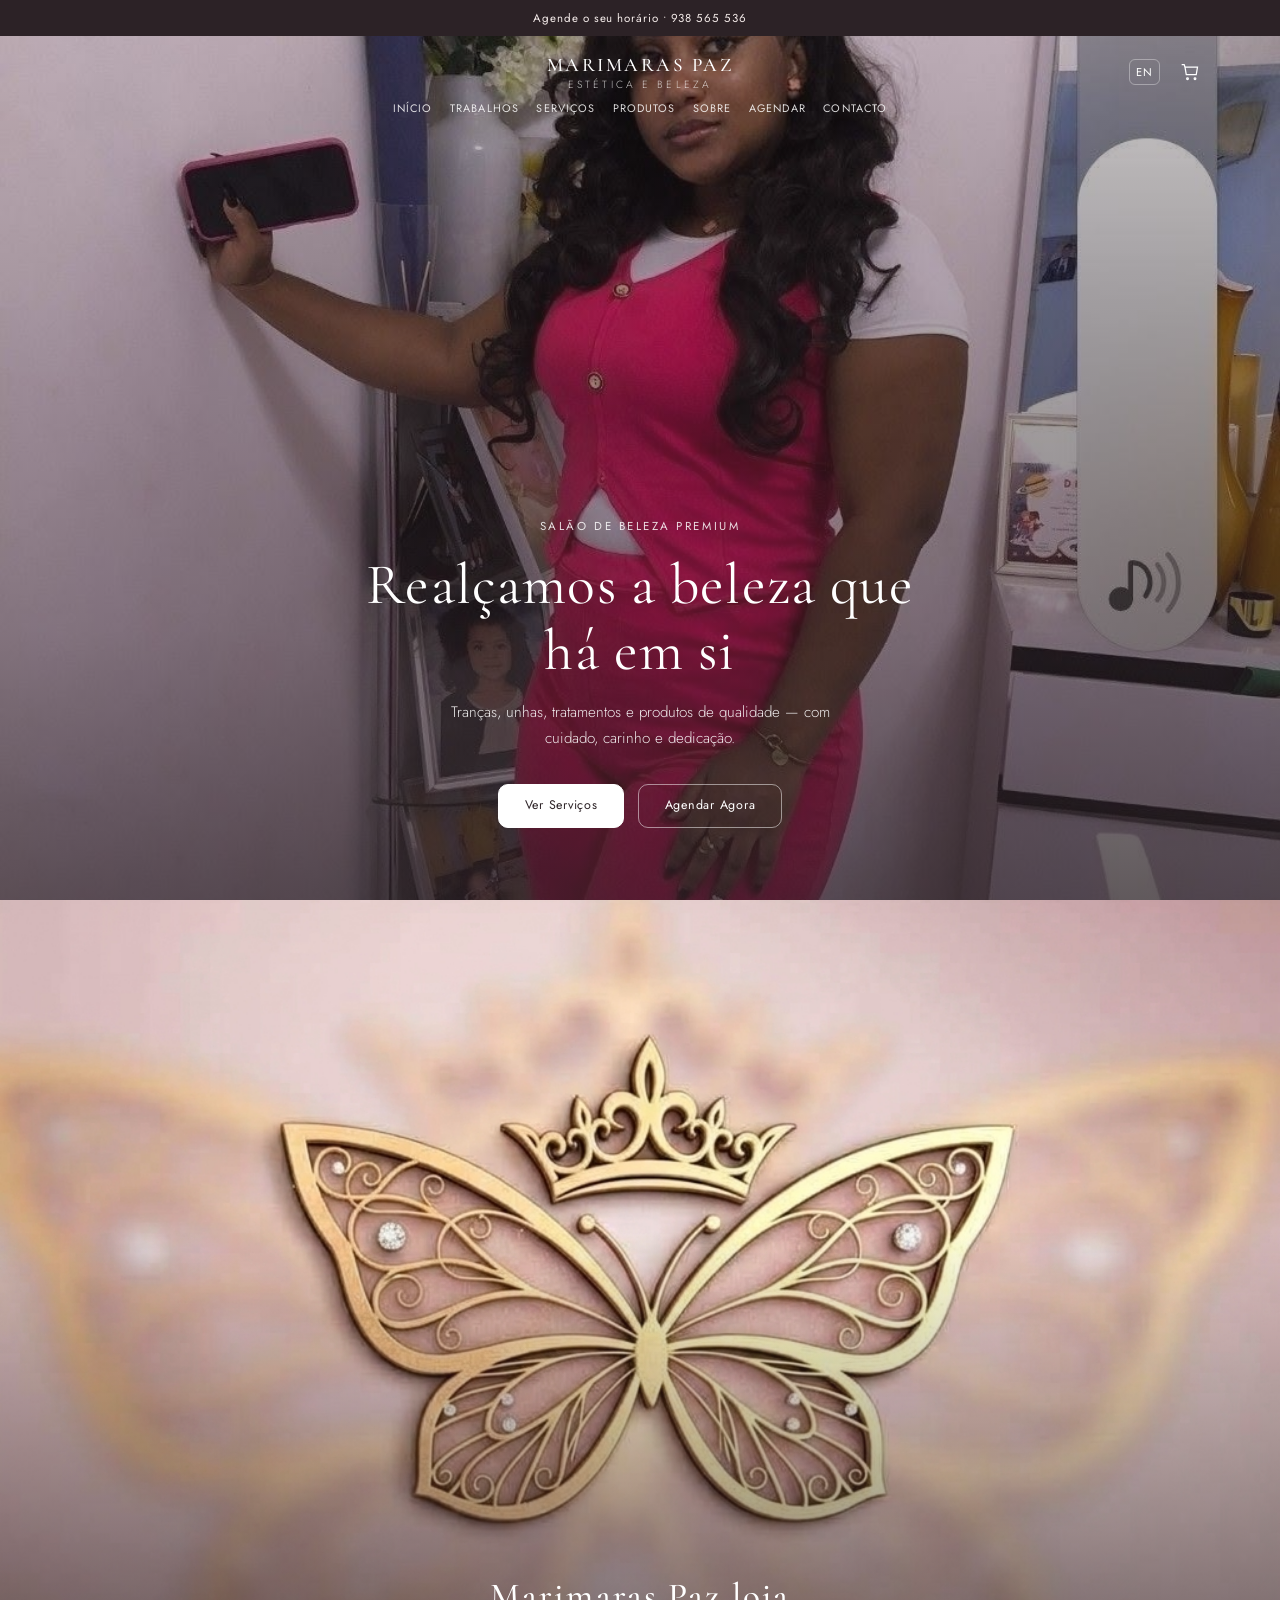
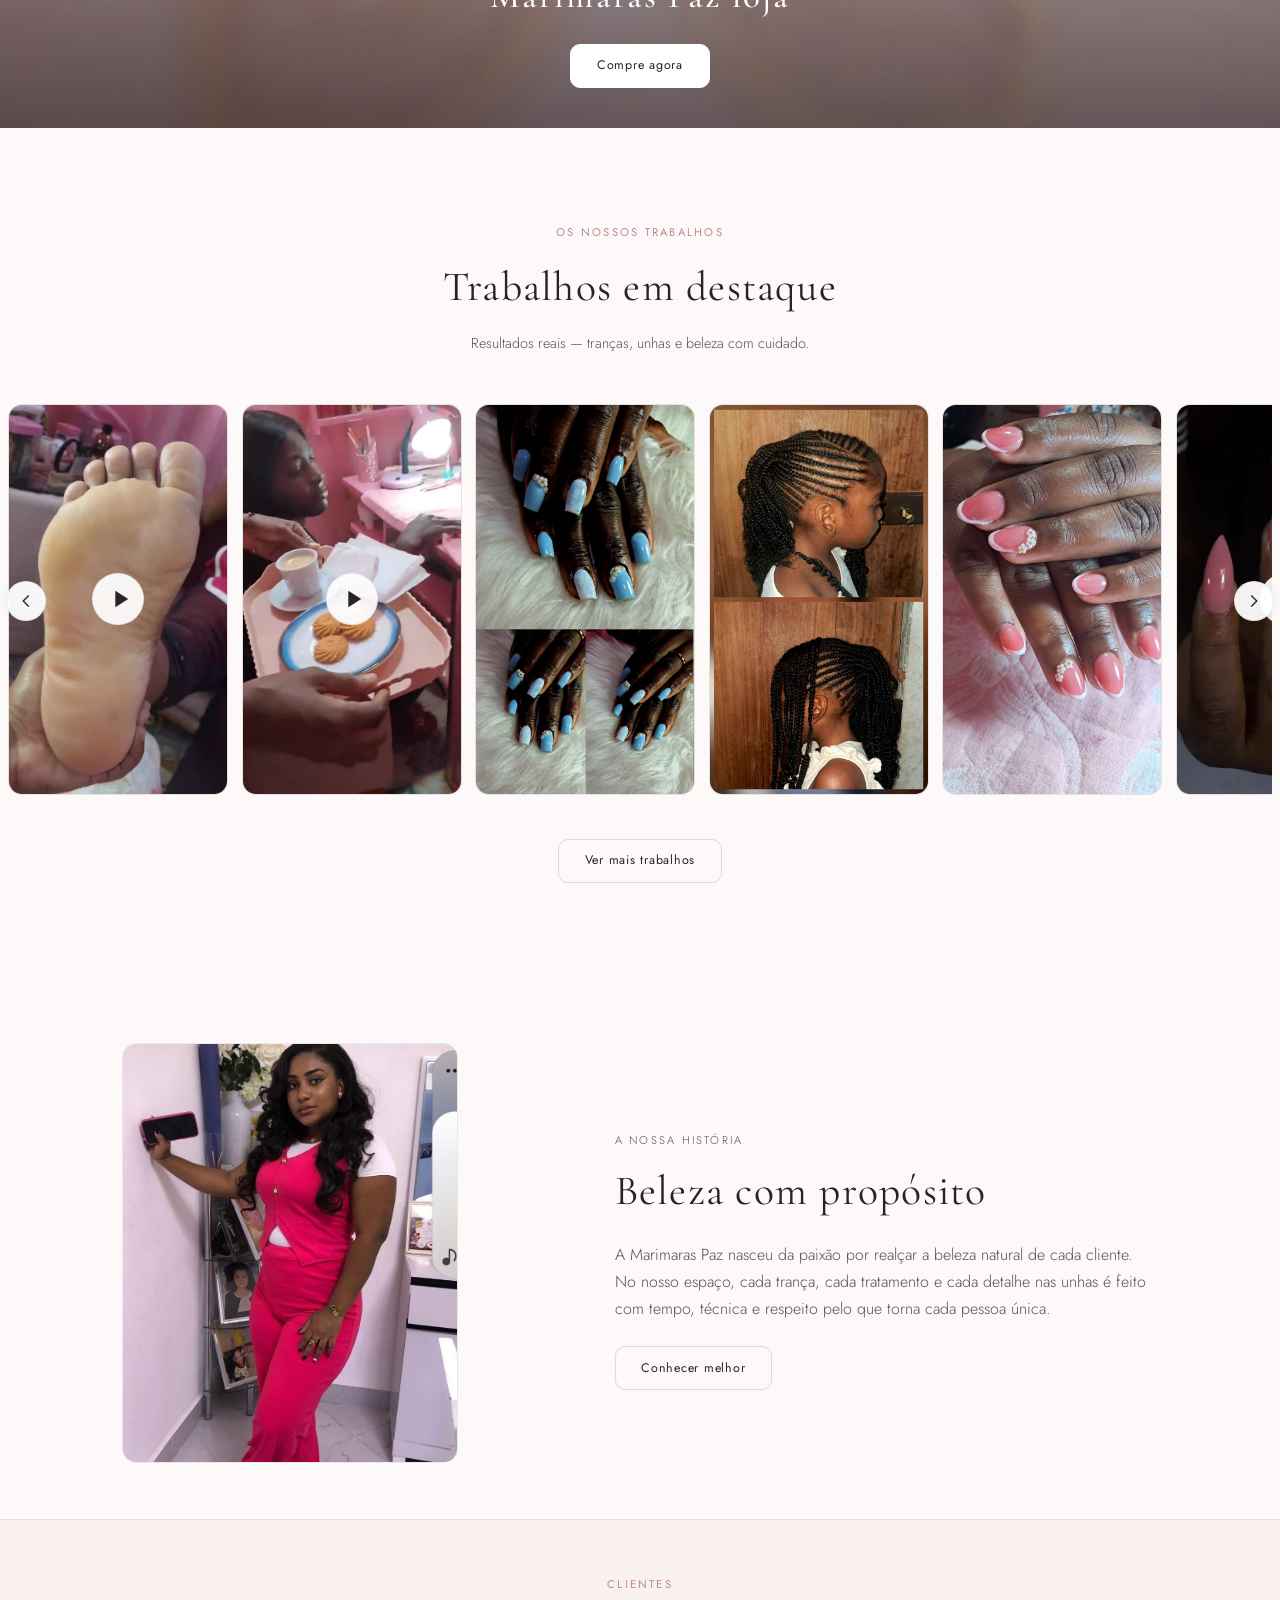
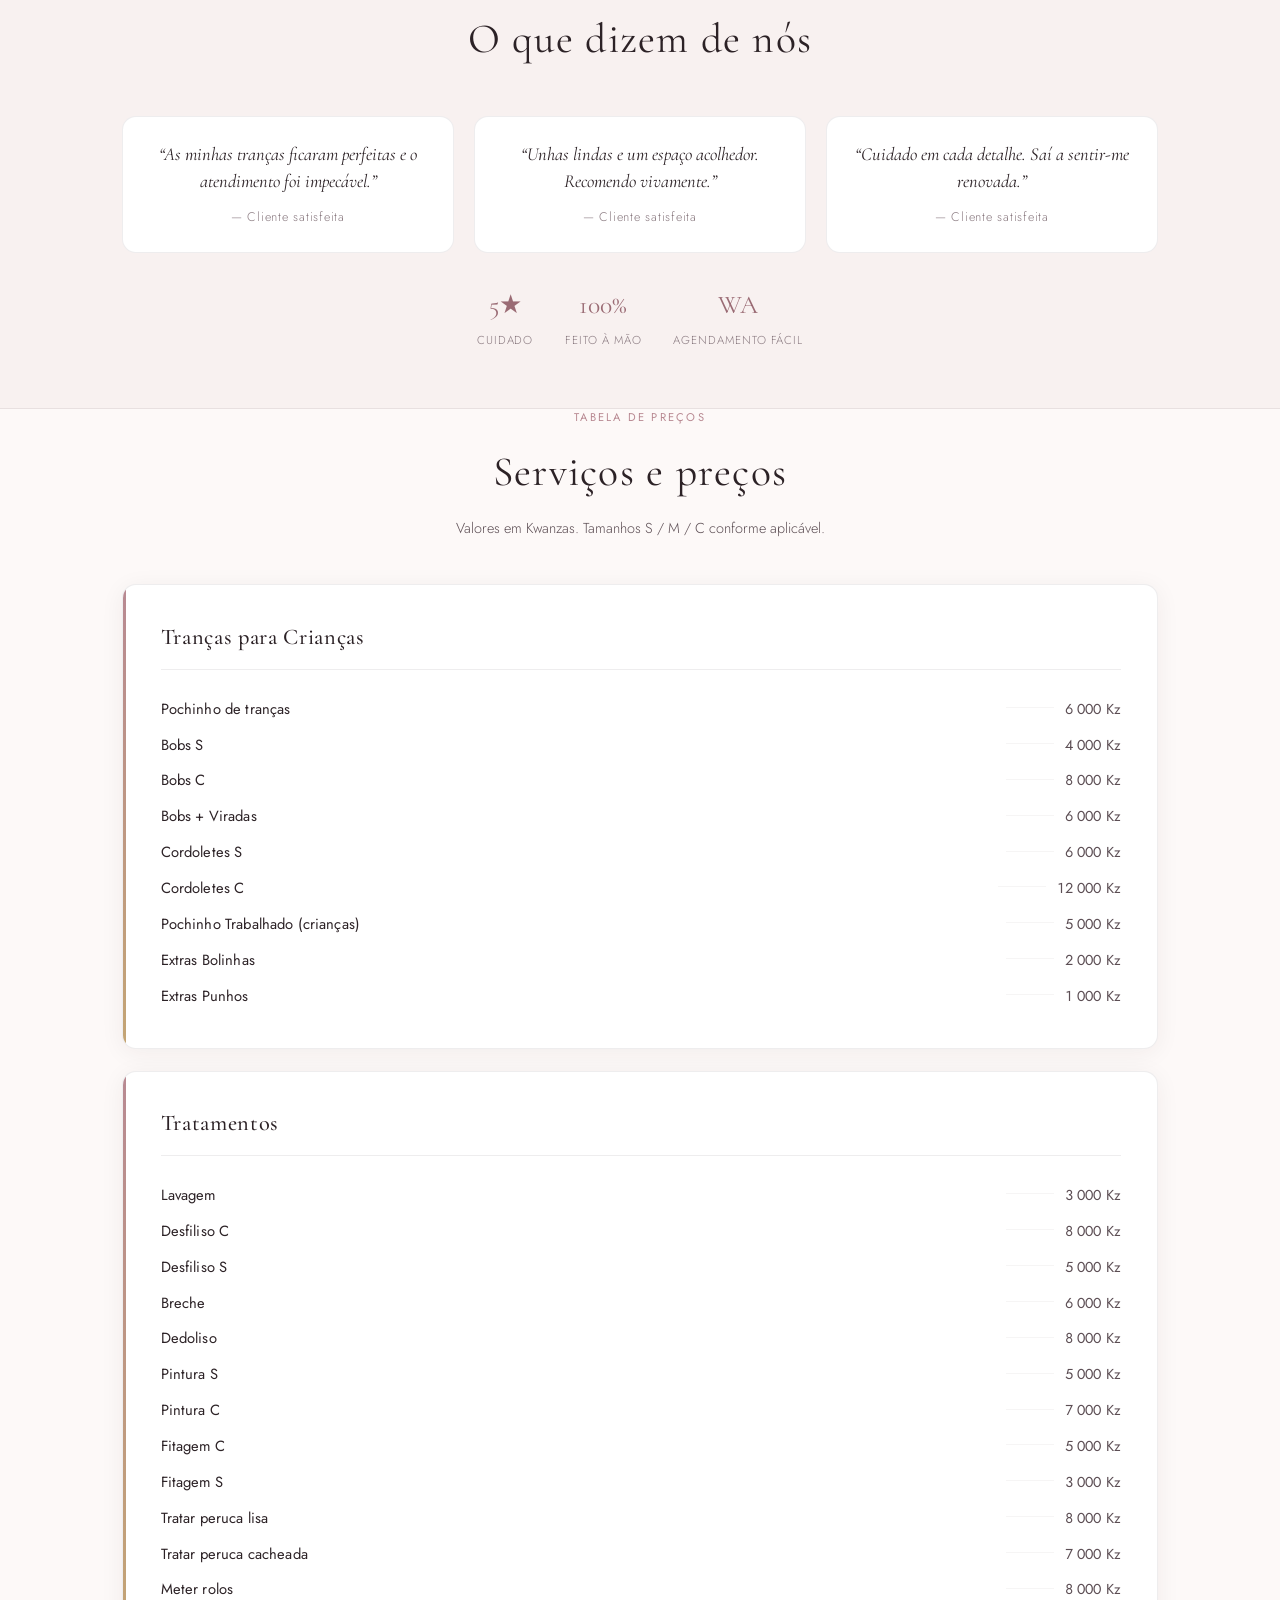
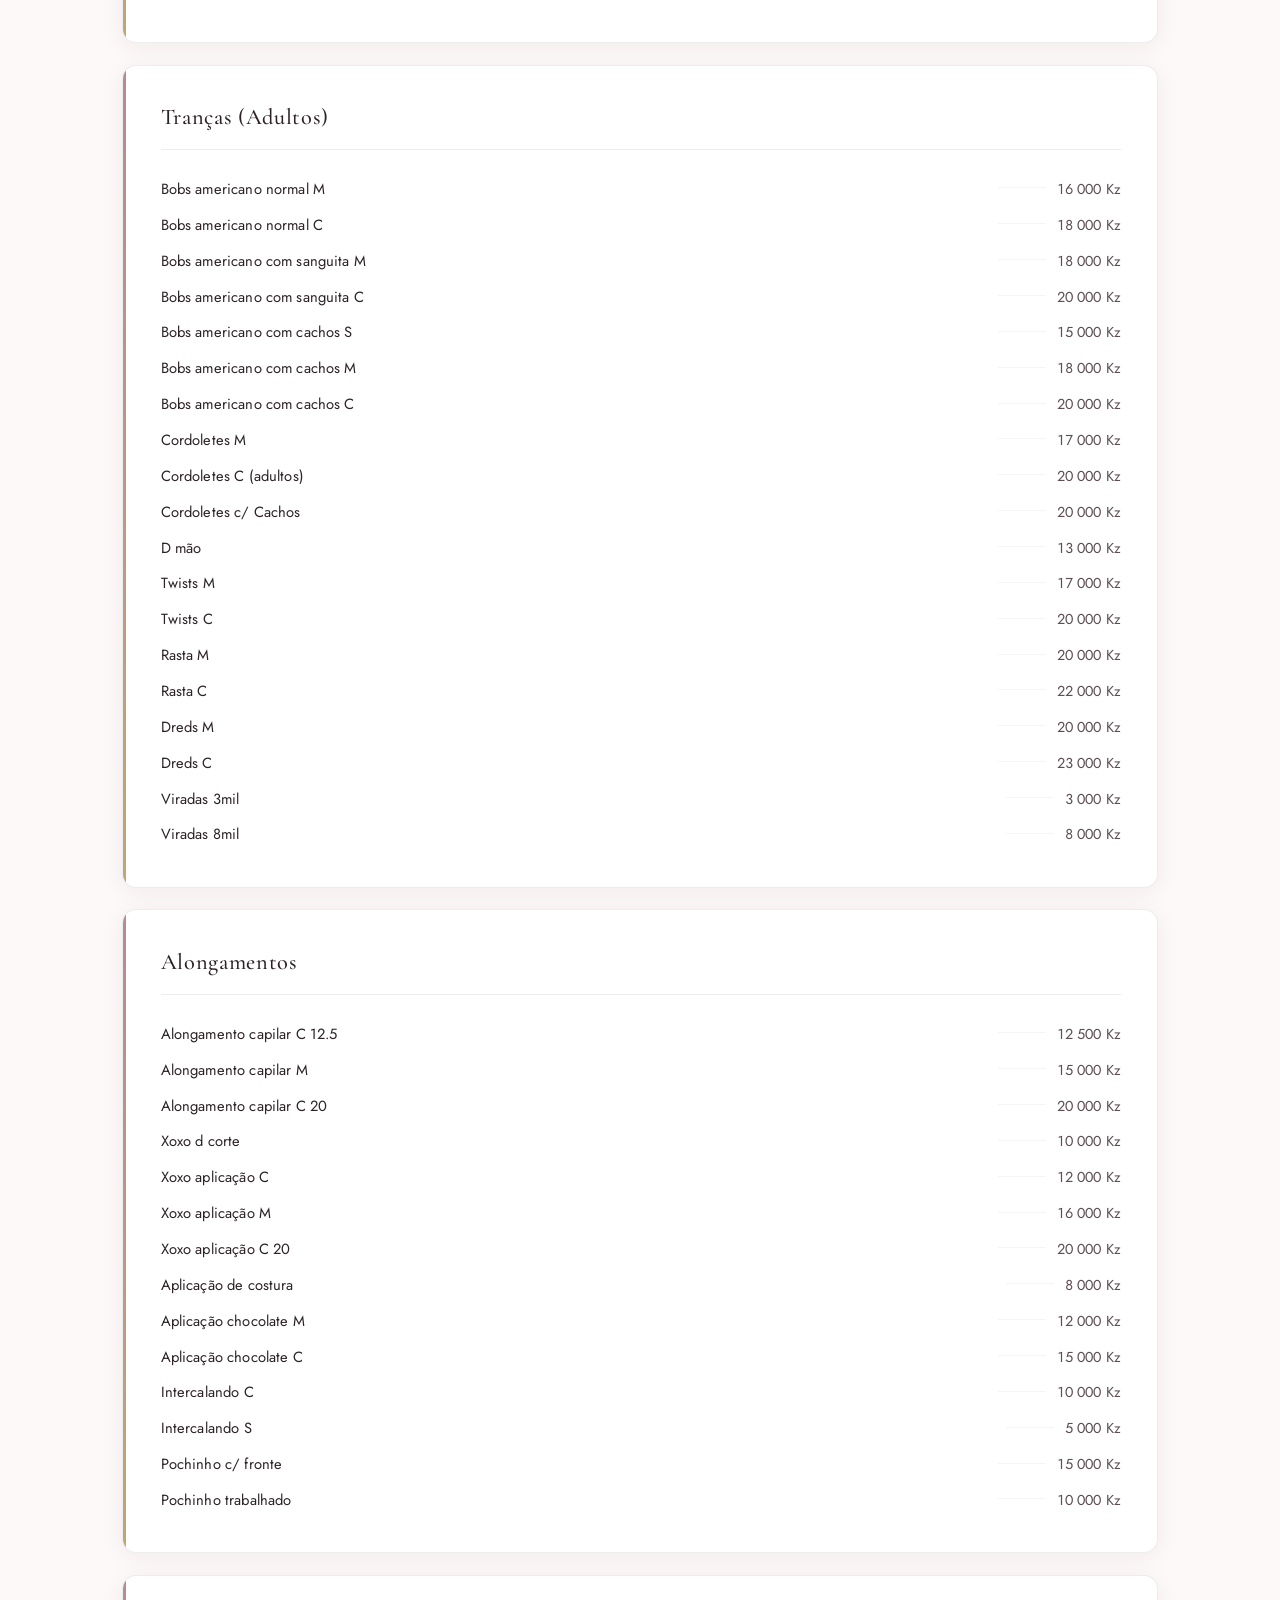
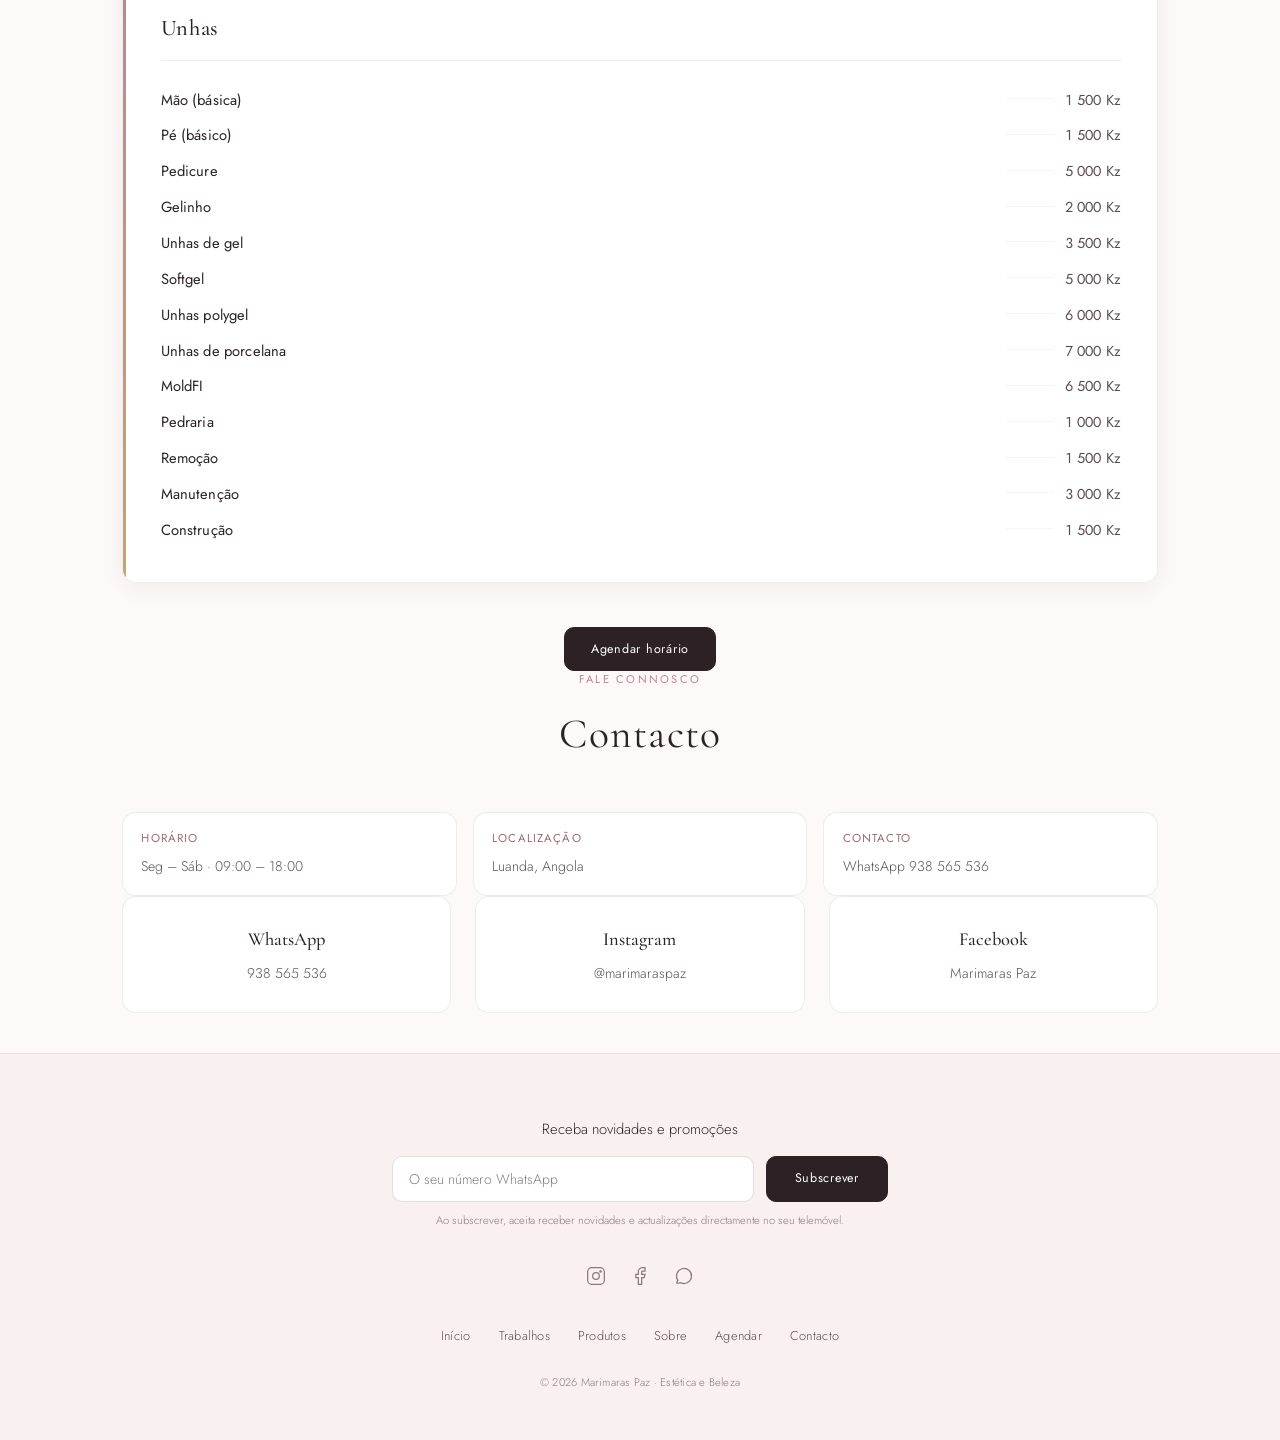
==== commit a4056204: "up" ====
--- a/Marimaraspaz/index.html
+++ b/Marimaraspaz/index.html
@@ -143,7 +143,7 @@
       <div class="hero-media">
         <img src="assets/hero.jpg" alt="Marimaras Paz" id="heroImg" data-site-img="hero">
         <video id="heroVideo" muted loop playsinline webkit-playsinline autoplay preload="auto" disablepictureinpicture>
-          <source src="assets/salon-tour.mp4" type="video/mp4">
+          <source src="assets/salon-tour.mp4" type="video/mp4" data-site-video="hero">
         </video>
       </div>
       <div class="hero-overlay"></div>
@@ -189,14 +189,14 @@
         </button>
 
         <div class="works-carousel" id="worksCarousel">
-          <div class="works-slide works-slide-video" data-video="assets/work-pedicure.mp4">
+          <div class="works-slide works-slide-video" data-video="assets/work-pedicure.mp4" data-site-video-key="work_pedicure">
             <img src="assets/poster-pedi.jpg" alt="Pedicure" loading="lazy" data-site-img="poster_pedi">
             <button type="button" class="works-play" aria-label="Reproduzir vídeo">
               <svg width="28" height="28" viewBox="0 0 24 24" fill="currentColor"><path d="M8 5v14l11-7z"/></svg>
             </button>
             <video preload="none" playsinline></video>
           </div>
-          <div class="works-slide works-slide-video" data-video="assets/work-hospitality.mp4">
+          <div class="works-slide works-slide-video" data-video="assets/work-hospitality.mp4" data-site-video-key="work_hospitality">
             <img src="assets/poster-hospitality.jpg" alt="Hospitalidade — café e biscoitos" loading="lazy" data-site-img="poster_hospitality">
             <button type="button" class="works-play" aria-label="Reproduzir vídeo">
               <svg width="28" height="28" viewBox="0 0 24 24" fill="currentColor"><path d="M8 5v14l11-7z"/></svg>
@@ -207,7 +207,7 @@
           <div class="works-slide"><img src="assets/w-nails-blue-floral.jpg" alt="Unhas azuis" loading="lazy"></div>
           <div class="works-slide"><img src="assets/w-braids-kids-cornrows.jpg" alt="Tranças infantis" loading="lazy"></div>
           <div class="works-slide"><img src="assets/w-nails-french-pink.jpg" alt="French rosa" loading="lazy"></div>
-          <div class="works-slide works-slide-video" data-video="assets/work-nails-stiletto.mp4">
+          <div class="works-slide works-slide-video" data-video="assets/work-nails-stiletto.mp4" data-site-video-key="work_nails">
             <img src="assets/poster-nails.jpg" alt="Alongamento stiletto rosa" loading="lazy" data-site-img="poster_nails">
             <button type="button" class="works-play" aria-label="Reproduzir vídeo">
               <svg width="28" height="28" viewBox="0 0 24 24" fill="currentColor"><path d="M8 5v14l11-7z"/></svg>
@@ -289,100 +289,7 @@
           <p class="section-desc" data-i18n="prices_desc">Valores em Kwanzas. Tamanhos S / M / C conforme aplicável.</p>
         </header>
 
-        <div class="price-block">
-          <div class="price-block-header">
-            <div class="price-block-icon" aria-hidden="true">
-              <svg width="18" height="18" viewBox="0 0 24 24" fill="none" stroke="currentColor" stroke-width="1.5"><path d="M12 3c.5 2 2 4 0 7-2 0-3 2-3 4a3 3 0 006 0c0-2-1-4-3-4-2-3-.5-5 0-7z"/><path d="M8 20h8"/></svg>
-            </div>
-            <h3 class="price-block-title" data-i18n="cat_kids">Tranças para Crianças</h3>
-          </div>
-          <div class="price-row"><span>Pochinho de tranças</span><span class="dots"></span><span>6.000 Kz</span></div>
-          <div class="price-row"><span>Bobs S</span><span class="dots"></span><span>4.000 Kz</span></div>
-          <div class="price-row popular"><span>Bobs C <em class="price-badge" data-i18n="popular">Popular</em></span><span class="dots"></span><span>8.000 Kz</span></div>
-          <div class="price-row"><span>Bobs + Viradas</span><span class="dots"></span><span>6.000 Kz</span></div>
-          <div class="price-row"><span>Cordoletes S / C</span><span class="dots"></span><span>6.000 / 12.000 Kz</span></div>
-          <div class="price-row"><span>Pochinho trabalhado</span><span class="dots"></span><span>5.000 Kz</span></div>
-          <div class="extras"><p class="extras-label" data-i18n="extras">Extras</p>
-            <div class="price-row"><span>Bolinhas</span><span class="dots"></span><span>+2.000 Kz</span></div>
-            <div class="price-row"><span>Punhos</span><span class="dots"></span><span>+1.000 Kz</span></div>
-          </div>
-        </div>
-
-        <div class="price-block">
-          <div class="price-block-header">
-            <div class="price-block-icon" aria-hidden="true">
-              <svg width="18" height="18" viewBox="0 0 24 24" fill="none" stroke="currentColor" stroke-width="1.5"><path d="M9 3h6v4H9zM8 7h8l1 13H7L8 7z"/></svg>
-            </div>
-            <h3 class="price-block-title" data-i18n="cat_treat">Tratamentos</h3>
-          </div>
-          <div class="price-row"><span>Lavagem</span><span class="dots"></span><span>3.000 Kz</span></div>
-          <div class="price-row"><span>Desfiliso S / C</span><span class="dots"></span><span>5.000 / 8.000 Kz</span></div>
-          <div class="price-row"><span>Breche</span><span class="dots"></span><span>6.000 Kz</span></div>
-          <div class="price-row"><span>Dedoliso</span><span class="dots"></span><span>8.000 Kz</span></div>
-          <div class="price-row"><span>Pintura S / C</span><span class="dots"></span><span>5.000 / 7.000 Kz</span></div>
-          <div class="price-row"><span>Fitagem S / C</span><span class="dots"></span><span>3.000 / 5.000 Kz</span></div>
-          <div class="price-row"><span>Tratar peruca lisa / cacheada</span><span class="dots"></span><span>8.000 / 7.000 Kz</span></div>
-          <div class="price-row"><span>Meter rolos</span><span class="dots"></span><span>8.000 Kz</span></div>
-        </div>
-
-        <div class="price-block">
-          <div class="price-block-header">
-            <div class="price-block-icon" aria-hidden="true">
-              <svg width="18" height="18" viewBox="0 0 24 24" fill="none" stroke="currentColor" stroke-width="1.5"><path d="M4 12c2-4 4-6 8-6s6 2 8 6c-2 4-4 6-8 6s-6-2-8-6z"/><circle cx="12" cy="12" r="2"/></svg>
-            </div>
-            <h3 class="price-block-title" data-i18n="cat_braids">Tranças</h3>
-          </div>
-          <div class="price-row"><span>Bobs americano normal</span><span class="dots"></span><span>M 16.000 / C 18.000 Kz</span></div>
-          <div class="price-row"><span>Bobs americano com sanguita</span><span class="dots"></span><span>M 18.000 / C 20.000 Kz</span></div>
-          <div class="price-row popular"><span>Bobs americano com cachos <em class="price-badge" data-i18n="popular">Popular</em></span><span class="dots"></span><span>S 15.000 / M 18.000 / C 20.000 Kz</span></div>
-          <p class="price-blurb"><span data-i18n="blurb_bobs">Ideal para um look volumoso e duradouro.</span></p>
-          <div class="price-row"><span>Cordoletes</span><span class="dots"></span><span>M 17.000 / C 20.000 Kz</span></div>
-          <div class="price-row"><span>Cordoletes c/ Cachos</span><span class="dots"></span><span>20.000 Kz</span></div>
-          <div class="price-row"><span>D mão</span><span class="dots"></span><span>13.000 Kz</span></div>
-          <div class="price-row"><span>Twists</span><span class="dots"></span><span>M 17.000 / C 20.000 Kz</span></div>
-          <div class="price-row"><span>Rasta</span><span class="dots"></span><span>M 20.000 / C 22.000 Kz</span></div>
-          <div class="price-row"><span>Dreds</span><span class="dots"></span><span>M 20.000 / C 23.000 Kz</span></div>
-          <div class="price-row"><span>Viradas</span><span class="dots"></span><span>3.000 / 8.000 Kz</span></div>
-        </div>
-
-        <div class="price-block">
-          <div class="price-block-header">
-            <div class="price-block-icon" aria-hidden="true">
-              <svg width="18" height="18" viewBox="0 0 24 24" fill="none" stroke="currentColor" stroke-width="1.5"><path d="M12 3v18M8 7c-3 2-4 5-4 8h16c0-3-1-6-4-8"/></svg>
-            </div>
-            <h3 class="price-block-title" data-i18n="cat_ext">Alongamentos</h3>
-          </div>
-          <div class="price-row popular"><span>Alongamento capilar <em class="price-badge" data-i18n="popular">Popular</em></span><span class="dots"></span><span>C 12.500 / M 15.000 / C 20.000 Kz</span></div>
-          <p class="price-blurb"><span data-i18n="blurb_ext">Comprimento e volume com acabamento elegante.</span></p>
-          <div class="price-row"><span>Xoxo d corte</span><span class="dots"></span><span>10.000 Kz</span></div>
-          <div class="price-row"><span>Xoxo aplicação</span><span class="dots"></span><span>C 12.000 / M 16.000 / C 20.000 Kz</span></div>
-          <div class="price-row"><span>Aplicação de costura</span><span class="dots"></span><span>8.000 Kz</span></div>
-          <div class="price-row"><span>Aplicação chocolate</span><span class="dots"></span><span>M 12.000 / C 15.000 Kz</span></div>
-          <div class="price-row"><span>Intercalando</span><span class="dots"></span><span>C 10.000 / S 5.000 Kz</span></div>
-          <div class="price-row"><span>Pochinho c/ fronte</span><span class="dots"></span><span>15.000 Kz</span></div>
-          <div class="price-row"><span>Pochinho trabalhado</span><span class="dots"></span><span>10.000 Kz</span></div>
-        </div>
-
-        <div class="price-block">
-          <div class="price-block-header">
-            <div class="price-block-icon" aria-hidden="true">
-              <svg width="18" height="18" viewBox="0 0 24 24" fill="none" stroke="currentColor" stroke-width="1.5"><path d="M7 10v10M12 6v14M17 10v10M4 20h16"/></svg>
-            </div>
-            <h3 class="price-block-title" data-i18n="cat_nails">Unhas</h3>
-          </div>
-          <div class="price-row"><span>Mão / Pé (básico)</span><span class="dots"></span><span>1.500 Kz</span></div>
-          <div class="price-row"><span>Pedicure</span><span class="dots"></span><span>5.000 Kz</span></div>
-          <div class="price-row"><span>Gelinho</span><span class="dots"></span><span>2.000 Kz</span></div>
-          <div class="price-row"><span>Unhas de gel</span><span class="dots"></span><span>3.500 Kz</span></div>
-          <div class="price-row popular"><span>Softgel <em class="price-badge" data-i18n="popular">Popular</em></span><span class="dots"></span><span>5.000 Kz</span></div>
-          <p class="price-blurb"><span data-i18n="blurb_softgel">Acabamento natural e resistente · cerca de 1h.</span></p>
-          <div class="price-row"><span>Unhas polygel</span><span class="dots"></span><span>6.000 Kz</span></div>
-          <div class="price-row"><span>Unhas de porcelana</span><span class="dots"></span><span>7.000 Kz</span></div>
-          <div class="price-row"><span>MoldFI</span><span class="dots"></span><span>6.500 Kz</span></div>
-          <div class="extras"><p class="extras-label" data-i18n="extras">Extras</p>
-            <div class="price-row"><span>Pedraria / Remoção / Manutenção / Construção</span><span class="dots"></span><span>1.000–3.000 Kz</span></div>
-          </div>
-        </div>
+        <div id="servicesPriceRoot"><!-- Filled by js/app.js --></div>
 
         <div class="section-cta">
           <a href="booking.html" class="btn btn-primary" data-i18n="cta_book">Agendar horário</a>
